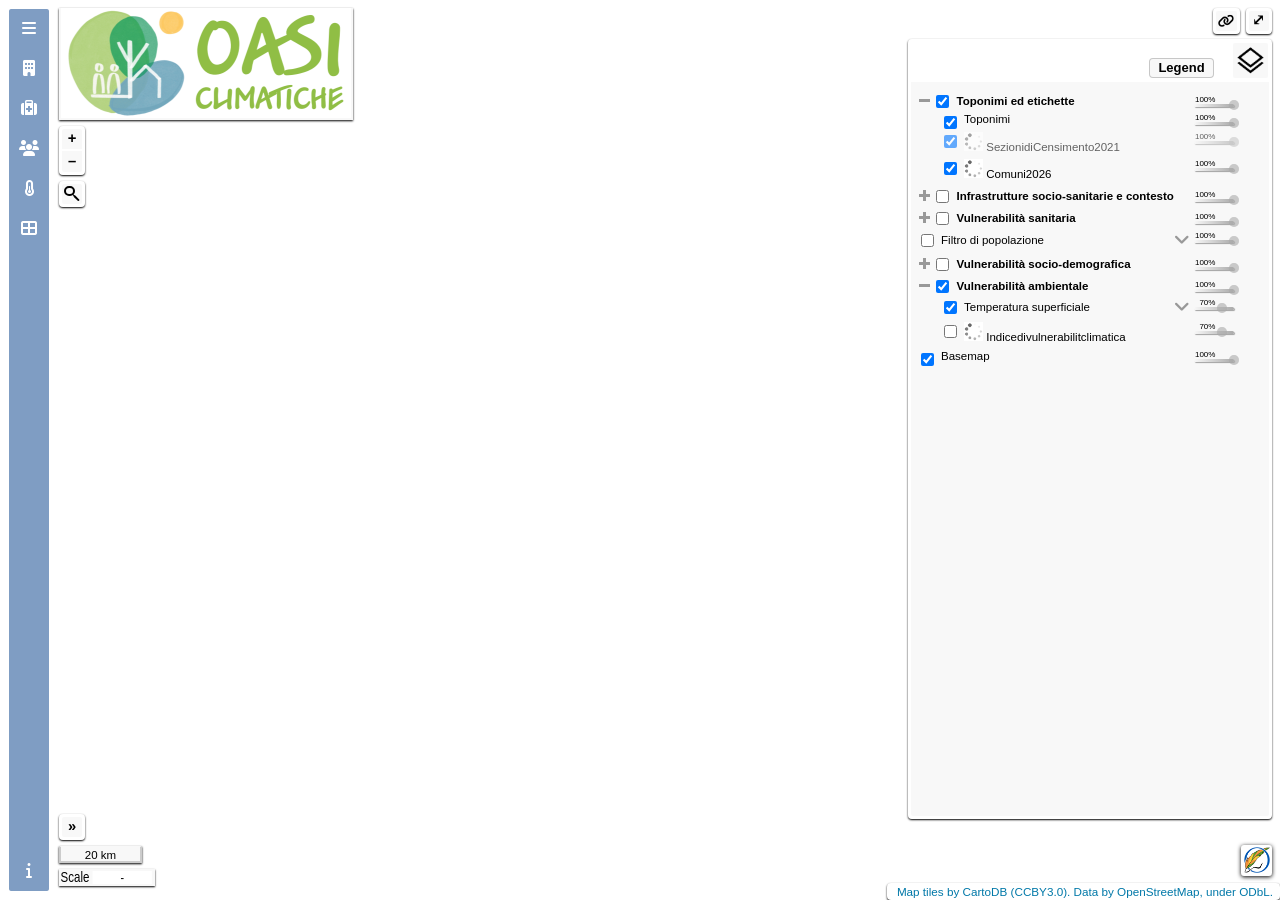
==== index.html @ 51e85d14 "Load Oasi Climatiche" ====
<!doctype html>
<html lang="en">
    <head>
	<script type="text/javascript" src="./resources/master/ol-ext-master/dist/jquery-2.0.0.min.js"></script>
        <meta charset="utf-8">
        <meta http-equiv="X-UA-Compatible" content="IE=edge">
        <meta name="viewport" content="initial-scale=1,user-scalable=no,maximum-scale=1,width=device-width">
        <meta name="mobile-web-app-capable" content="yes">
        <meta name="apple-mobile-web-app-capable" content="yes"> 

<!-- .css random versioning -->		
  <script>
    $(document).ready(function() {
      $('link[rel="stylesheet"]').each(function() {
        var cssFile = $(this).attr('href');
        var version = Math.random().toString(36).substring(7); // Genera una stringa casuale come versione
        var updatedCssFile = cssFile + '?v=' + version;

        // Sostituisce l'URL originale con l'URL contenente il parametro di versioning casuale
        $(this).attr('href', updatedCssFile);
      });
    });
  </script>	
		<script type="text/javascript" src="./resources/master/openlayers-master/ol.js"></script>	
		<link rel="stylesheet" href="./resources/master/openlayers-master/ol.css">

		<link rel="stylesheet" href="./resources/master/ol-ext-master/dist/ol-ext.css"/>
		<script type="text/javascript" src="./resources/master/ol-ext-master/dist/ol-ext.js"></script>	
		<script src="./resources/master/ol-ext-master/dist/FontAwesome5Def.js"></script>
		<link rel="stylesheet" type="text/css" href="./resources/master/font-awesome-master/js/fontawesome-all.css">
		<link rel="stylesheet" href="./resources/master/ol-sidebar-master/css/ol-sidebar.css">
		<script src="./resources/master/ol-sidebar-master/js/ol-sidebar.js"></script>

		<script src="./resources/master/ol-street-view-master/dist/interact.min.js" data-no-source-map></script>
		<script src="./resources/master/ol-street-view-master/dist/ol-street-view.js" data-no-source-map></script>	
		<link rel="stylesheet" href="./resources/master/ol-street-view-master/dist/css/ol-street-view.css" />
		<!--<link rel="stylesheet" href="./resources/fontawesome-all.min.css">-->
        <!--<link rel="stylesheet" href="./resources/ol-layerswitcher.css">-->
        <link rel="stylesheet" href="./resources/thanks_for_the_coffee.css">
		<script src="./resources/thanks_for_the_coffee_expressions.js"></script>
		<script src="./resources/master/proj4js-master/dist/proj4.js"></script>
        <script src="./resources/functions.js"></script>
        <!--<script src="./resources/ol-layerswitcher.js"></script>-->
		<link href="./resources/master/ol-geocoder-master/dist/ol-geocoder.css" rel="stylesheet">
        <script src="./resources/master/ol-geocoder-master/dist/ol-geocoder.js"></script>
		<script src="./resources/master/idb-master/dist/index-min.js"></script>			
		<script src="./resources/master/sldreader-master/dist/sldreader.js"></script>	
		<script src="./resources/master/html2canvas-master/html2canvas.min.js"></script>
		<script src="./resources/master/filesaver.js-master/dist/FileSaver.min.js"></script>		

		<link rel="stylesheet" href="./resources/o.gis/o.gis_style.css">
  <!-- layerswitcher and legend attribution -->
	<style>
		.ol-layerswitcher.ol-forceopen .panel-container {
			width: 350px;
		}				
		.ol-touch .panel-container {
			width: 240px!important;
		}
	</style>
		<!--
        <link rel="stylesheet" href="./resources/ol.css">
        <link rel="stylesheet" href="resources/fontawesome-all.min.css">
		-->
        <style>
        html, body, #map {
            width: 100%;
            height: 100%;
            padding: 0;
            margin: 0;
        }
        </style>
        <title></title>
    </head>
    <body>
<!-- map -->
		<div id="map" style="position: relative;">
			<div id="popup" class="ol-popup">
                <a href="#" id="popup-closer" class="ol-popup-closer"></a>
                <div id="popup-content"></div>
            </div>

<!--form logo -->
			<div id="form_logo">
			<label><a href="./index.html"><img src="./resources/stemma.png" align="left" height="110" title='Reset map'></img></a></label>
			<h1 align="center"></h1>
			</div>

<!-- print button  		
				<div id="print" class="print print-hover" style="position:absolute; z-index:1">
				<button onClick="window.print()" class="fa fa-print"></button>
				</div> -->
<!--form o.gis -->
			<div id="form_opengis" style="z-index:1">
			<a href="https://www.opengis.it/" target="_blank"><label><img src="./resources/o.gis.png" title="O.GIS"></img></label></a>
			</div>
<!-- ol-sidebar start --> 
	 <div id="sidebar" class="sidebar collapsed">
					<!-- Nav tabs -->
					<div class="sidebar-tabs">
						<ul role="tablist">
							<li><a href="#tab1" title="Progetto" role="tab"><i class="fa fa-bars"></i></a></li>
							<li><a href="#tab6" title="Infrastrutture Socio-Sanitarie e riferimenti di contesto" role="tab"><i class="fa fa-building" aria-hidden="true"></i></a></li>
							<li><a href="#tab5" title="Indicatori Sanitari" role="tab"><i class="fa fa-medkit" aria-hidden="true"></i></a></li>
							<li><a href="#tab4" title="Indicatori Socio-Demografici" role="tab"><i class="fa fa-users" aria-hidden="true"></i></a></li>
							<li><a href="#tab3" title="LST" role="tab"><i class="fa fa-thermometer-half" aria-hidden="true"></i></a></li>
						    <li><a href="#tab2" title="Indicatore Vulnerabilità Climatica" role="tab"><i class="fa fa-th-large" aria-hidden="true"></i></a></li>
							
						
						</ul>
						<ul role="tablist">
						<!--	<li class="disabled"><a href="#gear" role="tab"><i class="fa fa-gear"></i></a></li>
							<li class="disabled"><a href="#messages" role="tab"><i class="fa fa-envelope"></i></a></li>
							<li class="disabled"><a href="#profile" role="tab"><i class="fa fa-user"></i></a></li>
							<li class="disabled"><a href="#share" title="Share" role="tab"><i class="fa fa-share-alt"></i></a></li>
							<li><a href="#download" title="Download" role="tab"><i class="fa fa-download"></i></a></li>
							<li onClick="window.print()"><a title="Print" role="tab"><i class="fa fa-print"></i></a></li> -->
							<li><a href="#info" title="Info" role="tab"><i class="fa fa-info"></i></a></li>
						</ul>
					</div>

					<!-- Tab panes -->
					<div class="sidebar-content">
						<div class="sidebar-pane" id="tab1">
							<h1 class="sidebar-header">Oasi Climatiche in Emilia-Romagna
							<span class="sidebar-close"><i class="fa fa-caret-left"></i></span>
							</h1>
							
							<iframe frameborder="0" scrolling="auto" 
							style="height:90%; width:99%; position: absolute; top: 50px; left: 0; bottom: 0; right: 0; " 
							src="./resources/html_sidebar_content/01_SIT.htm"></iframe>
						</div>
						<div class="sidebar-pane" id="tab2">
							<h1 class="sidebar-header">
								Indicatore di Vulnerabilità Climatica
								<span class="sidebar-close"><i class="fa fa-caret-left"></i></span>
							</h1>
							<iframe frameborder="0" scrolling="auto" 
							style="height:90%; width:99%; position: absolute; top: 50px; left: 0; bottom: 0; right: 0; " 
							src="./resources/html_sidebar_content/02_INDEX.html"></iframe>
						</div>
						<div class="sidebar-pane" id="tab3">
							<h1 class="sidebar-header">
								Temperatura Superficiale
								<span class="sidebar-close"><i class="fa fa-caret-left"></i></span>
							</h1>
							<iframe frameborder="0" scrolling="auto" 
							style="height:90%; width:99%; position: absolute; top: 50px; left: 0; bottom: 0; right: 0; " 
							src="./resources/html_sidebar_content/03_LST.html"></iframe>
						</div>
						<div class="sidebar-pane" id="tab4">
							<h1 class="sidebar-header">
							Indicatori Socio-Demografici
							<span class="sidebar-close"><i class="fa fa-caret-left"></i></span></h1>
							<iframe frameborder="0" scrolling="auto" 
							style="height:90%; width:99%; position: absolute; top: 50px; left: 0; bottom: 0; right: 0; " 
							src="./resources/html_sidebar_content/04_SOCIO_DEMO.html"></iframe>

						</div>
						<div class="sidebar-pane" id="tab5">
							<h1 class="sidebar-header">
							Indicatori Sanitari
							<span class="sidebar-close"><i class="fa fa-caret-left"></i></span></h1>
							<iframe frameborder="0" scrolling="auto" 
							style="height:90%; width:99%; position: absolute; top: 50px; left: 0; bottom: 0; right: 0; " 
							src="./resources/html_sidebar_content/05_SANITA.htm"></iframe>
						</div>
						<div class="sidebar-pane" id="tab6">
							<h1 class="sidebar-header">
							Infrastrutture Socio-Sanitarie e riferimenti di contesto
							<span class="sidebar-close"><i class="fa fa-caret-left"></i></span></h1>
							<iframe frameborder="0" scrolling="auto" 
							style="height:90%; width:99%; position: absolute; top: 50px; left: 0; bottom: 0; right: 0; " 
							src="./resources/html_sidebar_content/06_EDIFICI.htm"></iframe>
						</div>
						<div class="sidebar-pane" id="info">
							<h1 class="sidebar-header">
							Info
							<span class="sidebar-close"><i class="fa fa-caret-left"></i></span></h1>
							<iframe frameborder="0" scrolling="auto" 
							style="height:90%; width:99%; position: absolute; top: 50px; left: 0; bottom: 0; right: 0; " 
							src="./resources/html_sidebar_content/07_INFO.htm"></iframe>

						</div>
						</div>
				</div> <!-- sidebar content end -->
			</div> <!-- sidebar collapsed end -->  <!-- sidebar-v2 end -->			
        </div> <!-- map end --> 
          <!--
        <script src="resources/thanks_for_the_coffee_expressions.js"></script>
<script src="resources/proj4.js"></script>
		-->
        <script>proj4.defs('EPSG:32632','+proj=utm +zone=32 +datum=WGS84 +units=m +no_defs');</script>
        <!--
		<script src="resources/polyfills.js"></script>
        <script src="./resources/functions.js"></script>
        <script src="./resources/ol.js"></script>
        <script src="./resources/ol-layerswitcher.js"></script>
		-->
        <script src="styles/Indicedivulnerabilitclimatica_style.js"></script><script src="styles/Personesole_style.js"></script><script src="styles/Personestraniere_style.js"></script><script src="styles/Personeanziane_style.js"></script><script src="styles/Bambini_style.js"></script><script src="styles/Indicedideprivazionematerialeesociale2021_style.js"></script><script src="styles/Baciniacquatici_style.js"></script><script src="styles/Infrastrutturebluantropiche_style.js"></script><script src="styles/Parchi_style.js"></script><script src="styles/Alberi_style.js"></script><script src="styles/EdificieStruttureOSM_style.js"></script><script src="styles/Presidisocioassistenzialianziani_style.js"></script><script src="styles/CasedellaComunitcensite_style.js"></script><script src="styles/OspedaliCensiti_style.js"></script><script src="styles/SistemaEmergenzaUrgenza_style.js"></script><script src="styles/Comuni2026_style.js"></script><script src="styles/SezionidiCensimento2021_style.js"></script>
		<!--
        <script src="./layers/layers.js" type="text/javascript"></script> -->
		<!--
		-->
<!-- layers definition -->
		<script src="./layers/layers.js" type="text/javascript"></script>

<!-- thanks_for_the_coffee.js and o.gis.js-->	  	
		<script src="./resources/Autolinker.min.js" data-no-source-map></script>
		<script src="./resources/thanks_for_the_coffee.js"></script>
		<script src="./resources/o.gis/o.gis.js"></script>	  
<!-- add control -->
		<script>
			//SIDEBAR
				map.addControl(sidebar);
                    sidebar.element.style.display = 'block';
                    var olOverlayContainerStopEvent = document.getElementsByClassName('ol-overlaycontainer-stopevent')[0];
                    olOverlayContainerStopEvent.insertBefore(sidebar.element, olOverlayContainerStopEvent.firstChild);

			//TOP LEFT
				//logo and title
				var logoForm = document.getElementById('form_logo');
                    logoForm.classList.add('visible');
                    topLeftContainerDiv.appendChild(logoForm);

				// geocoder
				// geoloc
				// zoom
				topLeftContainerDiv.appendChild(zoomControl);

				// query wms e wfs
				// bookmark
				// measure
				//popup all
				//editbar
				// search feature
				map.addControl(search);
                    topLeftContainerDiv.appendChild(search.element);

			//BOTTOM LEFT
				// minimap
				map.addControl(miniMap);
                    bottomLeftContainerDiv.appendChild(miniMap.element);
                    var miniMapButtonTitle = $('div.ol-overview button');
                    miniMapButtonTitle.attr('title', 'Minimap');
				// scale line
				map.addControl(scaleLine);
                    var scaleLineControl = document.getElementsByClassName('ol-scale-line')[0];
                    scaleLineControl.className += ' ol-control';
                    bottomLeftContainerDiv.appendChild(scaleLineControl);

				//scale control
				map.addControl(scaleCtrl);
                    bottomLeftContainerDiv.appendChild(scaleCtrl.element);
                    var scaleText = document.createElement('DIV');
                    scaleText.className = 'scale-text';
                    scaleText.innerHTML = "Scale";
                    scaleCtrl.element.appendChild(scaleText);
				// popup coordinates
				//mouse position
			//TOP RIGHT
				// print
				// permalink
				map.addControl(permalink);
                    topRightContainerDiv.appendChild(permalink.element);

				// rotate
				// full screen
				map.addControl(fullScreenControl);
                    topRightContainerDiv.appendChild(fullScreenControl.element);

				// layerswitcher and legend attribution
				map.addControl(layerSwitcher);
                    map.addControl(legendAttribution);
                    layerSwitcher.element.appendChild(legendAttribution.element);

			//BOTTOM RIGHT
				// street view
		</script>
 <!-- Geocoder search language -->
		<script>
			geocoder.options.lang = 'en-US';   // it-IT, pt-BR, fr-FR
		</script> 

<!-- bookmark 	
		<script> 
			bm.setBookmarks({
				Quartiere_1: {pos:ol.proj.transform([2351142,4842857], 'EPSG:3004', 'EPSG:25832'), zoom:15},
				Quartiere_2: {pos:ol.proj.transform([2352404,4841605], 'EPSG:3004', 'EPSG:25832'), zoom:15},
				Quartiere_3: {pos:ol.proj.transform([2355410,4838774], 'EPSG:3004', 'EPSG:25832'), zoom:15},
				Quartiere_4: {pos:ol.proj.transform([2357220,4839534], 'EPSG:3004', 'EPSG:25832'), zoom:15},
				});
			map.addControl(bm);	  			  
		</script> -->

<!-- search feature -->
      <script>
        function searchFeatures() {          
            // Insert combo box for source choice
            var selectElt = document.createElement('select');
            var buttonElt = search.element.querySelector('button');
            search.element.insertBefore(selectElt, buttonElt);
            /*
            //// Example: Collection to merge multiple sources
            //class sourceCollection extends ol.source.Vector {
            //	constructor(opt) {
            //		opt = opt || {};
            //		super(opt);
            //		this._sources = opt.sources;
            //	}
            //	getFeatures() {
            //		var a = [];
            //		this._sources.forEach(s => a = a.concat(s.getFeatures()));
            //		return a;
            //	}
            //}
            //// Define all source layers
            //const combinedSource = new sourceCollection({
            //	sources: [lyr_Option1.getSource(), lyr_Option2.getSource(), lyr_Option3.getSource()]
            //});
            */
            // Set options to search in different source, one at a time
            ['Comune','Case della Comunità', 'Edifici', 'Ospedali', 'Presidi per anziani', 'Sistema emergenza-urgenza'].forEach(function (l) {
              ol.ext.element.create('OPTION', {
                text: l,
                parent: selectElt
              });
            });
            // For each option set data to perform the search
            function handleComboBoxChange() {
              search.clearHistory();
              search.setInput('');
              isManualSearch = true;

                            if (selectElt.selectedIndex === 1) {
                var source = lyr_CasedellaComunitcensite.getSource();
                        var realSource = source instanceof ol.source.Cluster ? source.getSource() : source;
                        search.setSource(realSource);
                search.set('property', 'Nome');
                search.set('placeholder', 'Cerca Casa di Comunità ...');
                if (isManualSearch) {
                  search.on('select', function(e) { 
                    if (selectElt.selectedIndex === 1) { lyr_CasedellaComunitcensite.setVisible(true); }
                  });	
                }
              } 
              if (selectElt.selectedIndex === 0) {
                var source = lyr_Comuni2026.getSource();
                        var realSource = source instanceof ol.source.Cluster ? source.getSource() : source;
                        search.setSource(realSource);
                search.set('property', 'COMUNE');
                search.set('placeholder', 'Cerca Comune ...');
                if (isManualSearch) {
                  search.on('select', function(e) { 
                    if (selectElt.selectedIndex === 0) { lyr_Comuni2026.setVisible(true); }
                  });	
                }
              } 
              if (selectElt.selectedIndex === 2) {
                var source = lyr_EdificieStruttureOSM.getSource();
                        var realSource = source instanceof ol.source.Cluster ? source.getSource() : source;
                        search.setSource(realSource);
                search.set('property', 'name');
                search.set('placeholder', 'Cerca Edificio ...');
                if (isManualSearch) {
                  search.on('select', function(e) { 
                    if (selectElt.selectedIndex === 2) { lyr_EdificieStruttureOSM.setVisible(true); }
                  });	
                }
              } 
              if (selectElt.selectedIndex === 3) {
                var source = lyr_OspedaliCensiti.getSource();
                        var realSource = source instanceof ol.source.Cluster ? source.getSource() : source;
                        search.setSource(realSource);
                search.set('property', 'Denominazione_1');
                search.set('placeholder', 'Cerca ospedale ...');
                if (isManualSearch) {
                  search.on('select', function(e) { 
                    if (selectElt.selectedIndex === 3) { lyr_OspedaliCensiti.setVisible(true); }
                  });	
                }
              } 
              if (selectElt.selectedIndex === 4) {
                var source = lyr_Presidisocioassistenzialianziani.getSource();
                        var realSource = source instanceof ol.source.Cluster ? source.getSource() : source;
                        search.setSource(realSource);
                search.set('property', 'denominazione');
                search.set('placeholder', 'Cerca presidio per anziani ...');
                if (isManualSearch) {
                  search.on('select', function(e) { 
                    if (selectElt.selectedIndex === 4) { lyr_Presidisocioassistenzialianziani.setVisible(true); }
                  });	
                }
              } 
              if (selectElt.selectedIndex === 5) {
                var source = lyr_SistemaEmergenzaUrgenza.getSource();
                        var realSource = source instanceof ol.source.Cluster ? source.getSource() : source;
                        search.setSource(realSource);
                search.set('property', 'Denominazione_1');
                search.set('placeholder', 'Cerca pronto soccorso ...');
                if (isManualSearch) {
                  search.on('select', function(e) { 
                    if (selectElt.selectedIndex === 5) { lyr_SistemaEmergenzaUrgenza.setVisible(true); }
                  });	
                }
              }
              // Reset del placeholder nella barra di ricerca
              var inputField = search.element.querySelector('.ol-search input');
              inputField.placeholder = search.get('placeholder');
              // Reset lista risultati dopo cambio combo
              search.drawList_();
            }
            handleComboBoxChange();
            // Lista i risultati all'avvio
            search.drawList_ = function(auto) {
                if (!auto) {
                    source = search.getSource()
                    // Get all features
                    auto = source instanceof ol.source.Cluster ? source.getSource().getFeatures() : source.getFeatures();
                }			
                // Sort result 
                auto = auto.slice().sort(function(f1, f2) {
                    if (search.getSearchString(f1) < search.getSearchString(f2)) return -1;
                    if (search.getSearchString(f1) > search.getSearchString(f2)) return 1;
                    return 0;
                  });
                // Call the default behavior
                ol.control.SearchFeature.prototype.drawList_.call(search, auto)
                // Clear list from 'undefined' values and empty elements from Source
                $('.ol-search > ul > li[data-search]').filter(function() {
                    const text = $(this).text().trim();
                    return text === 'undefined' || text === '';
                }).remove();
            }

            // Change event
            selectElt.addEventListener('change', function() {
              handleComboBoxChange(); 
            });	
        }
        if (window.layersLoadedFlag) {
            searchFeatures();
        } else {
            document.addEventListener('layersLoaded', searchFeatures);
        }
</script>

<!-- overview map 	
		<script>
			// rimuovo il controllo già configurato
			map.removeControl(miniMap);
			// definisco nuovo controllo
			miniMap = new ol.control.Overview({
				layers: [ 
					new ol.layer.Tile({
						source: new ol.source.XYZ({
							url: 'https://tile.opentopomap.org/{z}/{x}/{y}.png'
						})
					}),
				],

				/*
				// google satellite example
				layers: [ 
					new ol.layer.Tile({
					source: new ol.source.XYZ({
						url: 'https://mt1.google.com/vt/lyrs=s&x={x}&y={y}&z={z}'
					})
					}),
				], 
				*/
				/*
				//static image example, set also minZoom and maxZoom	
				layers: [ 
					new ol.layer.Image({
						source: new ol.source.ImageStatic({
							url: './resources/minimap.png',
							imageExtent: MaxMapExtent,
						})
					})
				],
				*/

				projection: currentProjection,
				rotation: true,
				//minZoom: 10.5,
				//maxZoom: 12,
				//panAnimation: 'elastic',
			});
			map.addControl(miniMap);
			bottomLeftContainerDiv.insertBefore(miniMap.element, bottomLeftContainerDiv.firstChild);
		</script>
				// google satellite example
			/* 	layers: [ 
					new ol.layer.Tile({
					source: new ol.source.XYZ({
						url: 'https://mt1.google.com/vt/lyrs=s&x={x}&y={y}&z={z}'
					})
					}),
				], */

				// opentopo example
			/* 	layers: [ 
					new ol.layer.Tile({
					source: new ol.source.XYZ({
						url: 'https://tile.opentopomap.org/{z}/{x}/{y}.png'
					})
					}),
				], */
				//static image example, set also minZoom and maxZoom
			/* 	layers: [ 
					new ol.layer.Image({
						source: new ol.source.ImageStatic({
							url: './resources/minimap.png',
							imageExtent: MaxMapExtent,
						})
					})
				], */

			  projection: currentProjection,
			  //minZoom: '10.5',
			  //maxZoom: '12',
			  rotation: true,
			  align: 'bottom-left',
			  //panAnimation: "elastic" 
			});
			map.addControl(ov);	
			// Select button
			var overviewbuttontitle = $('div.ol-overview button');
			// Set button title
			overviewbuttontitle.attr('title', 'Minimap');			
		</script>-->
<!-- scale line
		<script>
			scaleLine.setUnits('imperial')
		</script> -->
<!-- mouse position coordinates 
			<script>
				currentProjection = 'EPSG:3857'
				mousePositionDefault.setProjection(ol.proj.get(currentProjection));
			</script> -->
<!-- attribution 
		<script>	
			// Define your own static attribution
			attributionList.innerHTML = `
				<a>Your Text Here</a>&nbsp;
				<a href="https://www.yoursitehere.it/" target="_blank">Your Site Here</a>&nbsp;
			`;
		</script> -->
    </body>
</html>
---- resources/master/openlayers-master/ol.css ----
.ol-box{box-sizing:border-box;border-radius:2px;border:2px solid #00f}.ol-mouse-position{top:8px;right:8px;position:absolute}.ol-scale-line{background:rgba(0,60,136,.3);border-radius:4px;bottom:8px;left:8px;padding:2px;position:absolute}.ol-scale-line-inner{border:1px solid #eee;border-top:none;color:#eee;font-size:10px;text-align:center;margin:1px;will-change:contents,width;transition:all .25s}.ol-scale-bar{position:absolute;bottom:8px;left:8px}.ol-scale-step-marker{width:1px;height:15px;background-color:#000;float:right;z-Index:10}.ol-scale-step-text{position:absolute;bottom:-5px;font-size:12px;z-Index:11;color:#000;text-shadow:-2px 0 #fff,0 2px #fff,2px 0 #fff,0 -2px #fff}.ol-scale-text{position:absolute;font-size:14px;text-align:center;bottom:25px;color:#000;text-shadow:-2px 0 #fff,0 2px #fff,2px 0 #fff,0 -2px #fff}.ol-scale-singlebar{position:relative;height:10px;z-Index:9;border:1px solid #000}.ol-unsupported{display:none}.ol-unselectable,.ol-viewport{-webkit-touch-callout:none;-webkit-user-select:none;-moz-user-select:none;-ms-user-select:none;user-select:none;-webkit-tap-highlight-color:transparent}.ol-overlaycontainer,.ol-overlaycontainer-stopevent{pointer-events:none}.ol-overlaycontainer-stopevent>*,.ol-overlaycontainer>*{pointer-events:auto}.ol-selectable{-webkit-touch-callout:default;-webkit-user-select:text;-moz-user-select:text;-ms-user-select:text;user-select:text}.ol-grabbing{cursor:-webkit-grabbing;cursor:-moz-grabbing;cursor:grabbing}.ol-grab{cursor:move;cursor:-webkit-grab;cursor:-moz-grab;cursor:grab}.ol-control{position:absolute;background-color:rgba(255,255,255,.4);border-radius:4px;padding:2px}.ol-control:hover{background-color:rgba(255,255,255,.6)}.ol-zoom{top:.5em;left:.5em}.ol-rotate{top:.5em;right:.5em;transition:opacity .25s linear,visibility 0s linear}.ol-rotate.ol-hidden{opacity:0;visibility:hidden;transition:opacity .25s linear,visibility 0s linear .25s}.ol-zoom-extent{top:4.643em;left:.5em}.ol-full-screen{right:.5em;top:.5em}.ol-control button{display:block;margin:1px;padding:0;color:#fff;font-size:1.14em;font-weight:700;text-decoration:none;text-align:center;height:1.375em;width:1.375em;line-height:.4em;background-color:rgba(0,60,136,.5);border:none;border-radius:2px}.ol-control button::-moz-focus-inner{border:none;padding:0}.ol-control button span{pointer-events:none}.ol-zoom-extent button{line-height:1.4em}.ol-compass{display:block;font-weight:400;font-size:1.2em;will-change:transform}.ol-touch .ol-control button{font-size:1.5em}.ol-touch .ol-zoom-extent{top:5.5em}.ol-control button:focus,.ol-control button:hover{text-decoration:none;background-color:rgba(0,60,136,.7)}.ol-zoom .ol-zoom-in{border-radius:2px 2px 0 0}.ol-zoom .ol-zoom-out{border-radius:0 0 2px 2px}.ol-attribution{text-align:right;bottom:.5em;right:.5em;max-width:calc(100% - 1.3em)}.ol-attribution ul{margin:0;padding:0 .5em;color:#000;text-shadow:0 0 2px #fff}.ol-attribution li{display:inline;list-style:none}.ol-attribution li:not(:last-child):after{content:" "}.ol-attribution img{max-height:2em;max-width:inherit;vertical-align:middle}.ol-attribution button,.ol-attribution ul{display:inline-block}.ol-attribution.ol-collapsed ul{display:none}.ol-attribution:not(.ol-collapsed){background:rgba(255,255,255,.8)}.ol-attribution.ol-uncollapsible{bottom:0;right:0;border-radius:4px 0 0}.ol-attribution.ol-uncollapsible img{margin-top:-.2em;max-height:1.6em}.ol-attribution.ol-uncollapsible button{display:none}.ol-zoomslider{top:4.5em;left:.5em;height:200px}.ol-zoomslider button{position:relative;height:10px}.ol-touch .ol-zoomslider{top:5.5em}.ol-overviewmap{left:.5em;bottom:.5em}.ol-overviewmap.ol-uncollapsible{bottom:0;left:0;border-radius:0 4px 0 0}.ol-overviewmap .ol-overviewmap-map,.ol-overviewmap button{display:inline-block}.ol-overviewmap .ol-overviewmap-map{border:1px solid #7b98bc;height:150px;margin:2px;width:150px}.ol-overviewmap:not(.ol-collapsed) button{bottom:1px;left:2px;position:absolute}.ol-overviewmap.ol-collapsed .ol-overviewmap-map,.ol-overviewmap.ol-uncollapsible button{display:none}.ol-overviewmap:not(.ol-collapsed){background:rgba(255,255,255,.8)}.ol-overviewmap-box{border:2px dotted rgba(0,60,136,.7)}.ol-overviewmap .ol-overviewmap-box:hover{cursor:move}
/*# sourceMappingURL=ol.css.map */
---- resources/master/ol-ext-master/dist/ol-ext.css ----
.ol-control i {
  cursor: default;
}

/* Bar style */
.ol-control.ol-bar {
  left: 50%;
  min-height: 1em;
  min-width: 1em;
  position: absolute;
  top: 0.5em;
  transform: translate(-50%,0);
  -webkit-transform: translate(-50%,0);
  white-space: nowrap;
}

/* Hide subbar when not inserted in a parent bar */
.ol-control.ol-toggle .ol-option-bar {
  display: none;
}

/* Default position for controls */
.ol-control.ol-bar .ol-bar {
  position: static;
}
.ol-control.ol-bar .ol-control {
  position: relative;
  top: auto;
  left:auto;
  right:auto;
  bottom: auto;
  display: inline-block;
  vertical-align: middle;
  background-color: transparent;
  padding: 0;
  margin: 0;
  transform: none;
  -webkit-transform: none;
}
.ol-control.ol-bar .ol-bar {
  position: static;
}
.ol-control.ol-bar .ol-control button {
  margin:2px 1px;
  outline: none;
}

/* Positionning */
.ol-control.ol-bar.ol-left {
  left: 0.5em;
  top: 50%;
  -webkit-transform: translate(0px, -50%);
          transform: translate(0px, -50%);
}
.ol-control.ol-bar.ol-left .ol-control {
  display: block;
}

.ol-control.ol-bar.ol-right {
  left: auto;
  right: 0.5em;
  top: 50%;
  -webkit-transform: translate(0px, -50%);
          transform: translate(0px, -50%);
}
.ol-control.ol-bar.ol-right .ol-control {
  display: block;
}

.ol-control.ol-bar.ol-bottom {
  top: auto;
  bottom: 0.5em;
}

.ol-control.ol-bar.ol-top.ol-left,
.ol-control.ol-bar.ol-top.ol-right {
  top: 4.5em;
  -webkit-transform:none;
          transform:none;
}
.ol-touch .ol-control.ol-bar.ol-top.ol-left,
.ol-touch .ol-control.ol-bar.ol-top.ol-right {
  top: 5.5em;
}
.ol-control.ol-bar.ol-bottom.ol-left,
.ol-control.ol-bar.ol-bottom.ol-right {
  top: auto;
  bottom: 0.5em;
  -webkit-transform:none;
          transform:none;
}

/* Group buttons */
.ol-control.ol-bar.ol-group {
  margin: 1px 1px 1px 0;
}
.ol-control.ol-bar.ol-right .ol-group,
.ol-control.ol-bar.ol-left .ol-group {
  margin: 1px 1px 0 1px;
}

.ol-control.ol-bar.ol-group button {
  border-radius:0;
  margin: 0 0 0 1px;
}
.ol-control.ol-bar.ol-right.ol-group button,
.ol-control.ol-bar.ol-left.ol-group button,
.ol-control.ol-bar.ol-right .ol-group button,
.ol-control.ol-bar.ol-left .ol-group button {
  margin: 0 0 1px 0;
}
.ol-control.ol-bar.ol-group .ol-control:first-child > button {
  border-radius: 5px 0 0 5px;
}
.ol-control.ol-bar.ol-group .ol-control:last-child > button {
  border-radius: 0 5px 5px 0;
}
.ol-control.ol-bar.ol-left.ol-group .ol-control:first-child > button,
.ol-control.ol-bar.ol-right.ol-group .ol-control:first-child > button,
.ol-control.ol-bar.ol-left .ol-group .ol-control:first-child > button,
.ol-control.ol-bar.ol-right .ol-group .ol-control:first-child > button {
  border-radius: 5px 5px 0 0;
}
.ol-control.ol-bar.ol-left.ol-group .ol-control:last-child > button,
.ol-control.ol-bar.ol-right.ol-group .ol-control:last-child > button,
.ol-control.ol-bar.ol-left .ol-group .ol-control:last-child > button,
.ol-control.ol-bar.ol-right .ol-group .ol-control:last-child > button {
  border-radius: 0 0 5px 5px;
}

/* */
.ol-control.ol-bar .ol-rotate {
  opacity:1;
  visibility: visible;
}
.ol-control.ol-bar .ol-rotate button {
  display: block
}

/* Active buttons */
.ol-control.ol-bar .ol-toggle.ol-active > button,
.ol-control.ol-bar .ol-toggle.ol-active button:hover {
  background-color: #00AAFF;
  color: #fff;
}
.ol-control.ol-toggle button:disabled {
  background-color: #ccc;
}

/* Subbar toolbar */
.ol-control.ol-bar .ol-control.ol-option-bar {
  display: none;
  position:absolute;
  top:100%;
  left:0;
  margin: 5px 0;
  border-radius: 0;
  background-color: rgba(255,255,255, 0.8);
  /* border: 1px solid rgba(0, 60, 136, 0.5); */
  -webkit-box-shadow: 0 0 0 1px rgba(0, 60, 136, 0.5), 1px 1px 2px rgba(0, 0, 0, 0.5);
          box-shadow: 0 0 0 1px rgba(0, 60, 136, 0.5), 1px 1px 2px rgba(0, 0, 0, 0.5);
}

.ol-control.ol-bar .ol-option-bar:before {
  content: "";
  border: 0.5em solid transparent;
  border-color: transparent transparent rgba(0, 60, 136, 0.5);
  position: absolute;
  bottom: 100%;
  left: 0.3em;
  pointer-events: none;
}

.ol-control.ol-bar .ol-option-bar .ol-control {
  display: table-cell;
}
.ol-control.ol-bar .ol-control .ol-bar
{	display: none;
}
.ol-control.ol-bar .ol-control.ol-active > .ol-option-bar {
  display: block;
}

.ol-control.ol-bar .ol-control.ol-collapsed ul {
  display: none;
}

.ol-control.ol-bar .ol-control.ol-text-button > div:hover,
.ol-control.ol-bar .ol-control.ol-text-button > div {
  background-color: transparent;
  color: rgba(0, 60, 136, 0.5);
  width: auto;
  min-width: 1.375em;
  margin: 0;
}

.ol-control.ol-bar .ol-control.ol-text-button {
  font-size:0.9em;
  border-left: 1px solid rgba(0, 60, 136, 0.8);
  border-radius: 0;
}
.ol-control.ol-bar .ol-control.ol-text-button:first-child {
  border-left:0;
}
.ol-control.ol-bar .ol-control.ol-text-button > div {
  padding: .11em 0.3em;
  font-weight: normal;
  font-size: 1.14em;
  font-family: Arial,Helvetica,sans-serif;
}
.ol-control.ol-bar .ol-control.ol-text-button div:hover {
  color: rgba(0, 60, 136, 1);
}

.ol-control.ol-bar.ol-bottom .ol-option-bar {
  top: auto;
  bottom: 100%;
}
.ol-control.ol-bar.ol-bottom .ol-option-bar:before {
  border-color: rgba(0, 60, 136, 0.5) transparent transparent ;
  bottom: auto;
  top: 100%;
}

.ol-control.ol-bar.ol-left .ol-option-bar {
  left:100%;
  top: 0;
  bottom: auto;
  margin: 0 5px;
}
.ol-control.ol-bar.ol-left .ol-option-bar:before {
  border-color: transparent rgba(0, 60, 136, 0.5) transparent transparent;
  bottom: auto;
  right: 100%;
  left: auto;
  top: 0.3em;
}
.ol-control.ol-bar.ol-right .ol-option-bar {
  right:100%;
  left:auto;
  top: 0;
  bottom: auto;
  margin: 0 5px;
}
.ol-control.ol-bar.ol-right .ol-option-bar:before {
  border-color: transparent transparent transparent rgba(0, 60, 136, 0.5);
  bottom: auto;
  left: 100%;
  top: 0.3em;
}

.ol-control.ol-bar.ol-left .ol-option-bar .ol-option-bar,
.ol-control.ol-bar.ol-right .ol-option-bar .ol-option-bar {
  top: 100%;
  bottom: auto;
  left: 0.3em;
  right: auto;
  margin: 5px 0;
}
.ol-control.ol-bar.ol-right .ol-option-bar .ol-option-bar {
  right: 0.3em;
  left: auto;
}
.ol-control.ol-bar.ol-left .ol-option-bar .ol-option-bar:before,
.ol-control.ol-bar.ol-right .ol-option-bar .ol-option-bar:before {
  border-color: transparent transparent rgba(0, 60, 136, 0.5);
  bottom: 100%;
  top: auto;
  left: 0.3em;
  right: auto;
}
.ol-control.ol-bar.ol-right .ol-option-bar .ol-option-bar:before {
  right: 0.3em;
  left: auto;
}

.ol-control-title {
  position: absolute;
  top: 0;
  left: 0;
  right: 0;
}

.ol-center-position {
  position: absolute;
  bottom: 0;
  left: 50%;
  -webkit-transform: translateX(-50%);
          transform: translateX(-50%);
  background-color: rgba(255,255,255,.8);
  padding: .1em 1em;
}

.ol-compassctrl {
  display: none;
  top: 1em;
  left: auto;
  right: 1em;
}
.ol-compassctrl.ol-visible {
  display: block!important;
}
.ol-ext-dialog {
  position: fixed;
  top: -100%;
  left: 0;
  width: 150%;
  height: 100%;
  opacity: 0;
  background-color: rgba(0,0,0,.5);
  z-index: 1000;
  pointer-events: none!important;
  -webkit-transition: opacity .2s, top 0s .2s;
  transition: opacity .2s, top 0s .2s;
}
.ol-ext-dialog.ol-visible {
  opacity: 1;
  top: 0;
  pointer-events: all!important;
  -webkit-transition: opacity .2s, top 0s;
  transition: opacity .2s, top 0s;
}

.ol-viewport .ol-ext-dialog {
  position: absolute;
}
.ol-ext-dialog > form > h2 {
  margin: 0 .5em .5em 0;
  display: none;
  overflow: hidden;
  text-overflow: ellipsis;
  white-space: nowrap;
}
.ol-ext-dialog > form.ol-title > h2 {
  display: block;
}
.ol-ext-dialog > form {
  position: absolute;
  top: 0;
  left: 33.33%;
  min-width: 5em;
  max-width: 60%;
  min-height: 3em;
  max-height: 100%;
  background-color: #fff;
  border: 1px solid #333;
  -webkit-box-shadow: 3px 3px 4px rgba(0,0,0, 0.5);
          box-shadow: 3px 3px 4px rgba(0,0,0, 0.5);
  -webkit-transform: translate(-50%, -30%);
          transform: translate(-50%, -30%);
  -webkit-transition: top .2s, -webkit-transform .2s;
  transition: top .2s, -webkit-transform .2s;
  transition: top .2s, transform .2s;
  transition: top .2s, transform .2s, -webkit-transform .2s;
  padding: 1em;
  -webkit-box-sizing: border-box;
          box-sizing: border-box;
  overflow-x: hidden;
  overflow-y: auto;
}
dialog.ol-ext-dialog > form {
  left: 50%;
  width: -webkit-max-content;
  width: -moz-max-content;
  width: max-content;
  max-width: 90%;
}

.ol-ext-dialog > form.ol-closebox {
  padding-top: 1.5em;
}
.ol-ext-dialog > form.ol-title {
  padding-top: 1em;
}
.ol-ext-dialog > form.ol-button {
  padding-bottom: .5em;
}

.ol-ext-dialog.ol-zoom > form {
  top: 30%;
  -webkit-transform: translate(-50%, -30%) scale(0);
          transform: translate(-50%, -30%) scale(0);
}
.ol-ext-dialog.ol-visible > form {
  top: 30%;
}
.ol-ext-dialog.ol-zoom.ol-visible > form {
  -webkit-transform: translate(-50%, -30%) scale(1);
          transform: translate(-50%, -30%) scale(1);
}

.ol-ext-dialog > form .ol-content {
  overflow-x: hidden;
  overflow-y: auto;
}

.ol-ext-dialog > form .ol-closebox {
  position: absolute;
  top: .5em;
  right: .5em;
  width: 1em;
  height: 1em;
  cursor: pointer;
  display: none;
}
.ol-ext-dialog > form.ol-closebox .ol-closebox {
  display: block;
}
.ol-ext-dialog > form .ol-closebox:before,
.ol-ext-dialog > form .ol-closebox:after {
  content: "";
  position: absolute;
  background-color: currentColor;
  top: 50%;
  left: 50%;
  width: 1em;
  height: .1em;
  border-radius: .1em;
  -webkit-transform: translate(-50%, -50%) rotate(45deg);
          transform: translate(-50%, -50%) rotate(45deg);
}
.ol-ext-dialog > form .ol-closebox:before {
  -webkit-transform: translate(-50%, -50%) rotate(-45deg);
          transform: translate(-50%, -50%) rotate(-45deg);
}

.ol-ext-dialog > form .ol-buttons {
  text-align: right;
  overflow-x: hidden;
}
.ol-ext-dialog > form .ol-buttons input {
  margin-top: .5em;
  padding: .5em;
  background: none;
  border: 0;
  font-size: 1em;
  color: rgba(0,60,136,1);
  cursor: pointer;
  border-radius: .25em;
} 
.ol-ext-dialog > form .ol-buttons input:hover {
  background-color:  rgba(0,60,136,.1);
}
.ol-ext-dialog > form .ol-buttons input[type=submit] {
  font-weight: bold;
}

.ol-ext-dialog .ol-progress-message {
  font-size: .9em;
  text-align: center;
  padding-bottom: .5em;
}
.ol-ext-dialog .ol-progress-bar {
  border: 1px solid #369;
  width: 20em;
  height: 1em;
  max-width: 100%;
  padding: 2px;
  margin: .5em auto 0;
  overflow: hidden;
}
.ol-ext-dialog .ol-progress-bar > div {
  background: #369;
  height: 100%;
  width: 50%;
  -webkit-transition: width .3s;
  transition: width .3s;
}
.ol-ext-dialog .ol-progress-bar > div.notransition {
  -webkit-transition: unset;
  transition: unset;
}

/* full screen */
.ol-ext-dialog.ol-fullscreen-dialog form {
  top: 1em;
  -webkit-transform: none;
          transform: none;
  left: 1em;
  bottom: 1em;
  right: 1em;
  max-width: calc(66.6% - 2em);
  text-align: center;
  background: transparent;
  -webkit-box-shadow: none;
          box-shadow: none;
  border: none;
  color: #fff;
}
.ol-ext-dialog.ol-fullscreen-dialog form .ol-closebox {
  top: 0;
  right: 0;
  font-size: 2em;
}
.ol-ext-dialog.ol-fullscreen-dialog .ol-closebox:before,
.ol-ext-dialog.ol-fullscreen-dialog .ol-closebox:after {
  border: .1em solid currentColor;
}
.ol-ext-dialog.ol-fullscreen-dialog img,
.ol-ext-dialog.ol-fullscreen-dialog video {
  max-width: 100%;
}

/* Fullscreen dialog */
body > .ol-ext-dialog .ol-content {
  max-height: calc(100vh - 10em);
}

body > .ol-ext-dialog > form {
  overflow: visible;
}
.ol-editbar .ol-button button {
  position: relative;
  display: inline-block;
  font-style: normal;
  -webkit-box-sizing: border-box;
          box-sizing: border-box;
  vertical-align: middle;
}
.ol-editbar .ol-button button:before, 
.ol-editbar .ol-button button:after {
  content: "";
  border-width: 0;
  position: absolute;
  -webkit-box-sizing: border-box;
          box-sizing: border-box;
  background-color: currentColor;
}
.ol-editbar .ol-button button:focus {
  outline: none;
}

.ol-editbar .ol-selection > button:before {
  width: .6em;
  height: 1em;
  background-color: transparent;
  border: .5em solid currentColor;
  border-width: 0 .25em .65em;
  border-color: currentColor transparent;
  -webkit-box-shadow:0 0.6em 0 -0.23em;
          box-shadow:0 0.6em 0 -0.23em;
  top: .35em;
  left: .5em;
  -webkit-transform: translate(-50%, -50%) rotate(-30deg);
          transform: translate(-50%, -50%) rotate(-30deg);
}
.ol-editbar .ol-selection0 > button:after {
  width: .28em;
  height: .6em;
  background-color: transparent;
  border: .5em solid currentColor;
  border-width: 0 .05em .7em;
  border-color: currentColor transparent;
  top: .5em;
  left: .7em;
  -webkit-transform: rotate(-45deg);
          transform: rotate(-45deg);
}

.ol-editbar .ol-delete button:after,
.ol-editbar .ol-delete button:before {
  width: 1em;
  height: .2em;
  top: 50%;
  left: 50%;
  -webkit-transform: translate(-50%, -50%) rotate(45deg);
          transform: translate(-50%, -50%) rotate(45deg);
}
.ol-editbar .ol-delete button:after {
  -webkit-transform: translate(-50%, -50%) rotate(-45deg);
          transform: translate(-50%, -50%) rotate(-45deg);
}

.ol-editbar .ol-info button:before {
  width: .25em;
  height: .6em;
  border-radius: .03em;
  top: .47em;
  left: 50%;
  -webkit-transform: translateX(-50%);
          transform: translateX(-50%);
}
.ol-editbar .ol-info button:after {
  width: .25em;
  height: .2em;
  border-radius: .03em;
  -webkit-box-shadow: -0.1em 0.35em, -0.1em 0.82em, 0.1em 0.82em;
          box-shadow: -0.1em 0.35em, -0.1em 0.82em, 0.1em 0.82em;
  top: .12em;
  left: 50%;
  -webkit-transform: translateX(-50%);
          transform: translateX(-50%);
}

.ol-editbar .ol-drawpoint button:before {
  width: .7em;
  height: .7em;
  border-radius: 50%;
  border: .15em solid currentColor;
  background-color: transparent;
  top: .2em;
  left: 50%;
  -webkit-transform: translateX(-50%);
          transform: translateX(-50%);
}
.ol-editbar .ol-drawpoint button:after {
  width: .4em;
  height: .4em;
  border: .15em solid currentColor;
  border-color: currentColor transparent;
  border-width: .4em .2em 0;
  background-color: transparent;
  top: .8em;
  left: 50%;
  -webkit-transform: translateX(-50%);
          transform: translateX(-50%);
}

.ol-editbar .ol-drawline > button:before,
.ol-editbar .ol-drawpolygon > button:before,
.ol-editbar .ol-drawhole > button:before {
  width: .8em;
  height: .8em;
  border: .13em solid currentColor;
  background-color: transparent;
  border-width: .2em .13em .09em;
  top: .2em;
  left: .25em;
  -webkit-transform: rotate(10deg) perspective(1em) rotateX(40deg);
          transform: rotate(10deg) perspective(1em) rotateX(40deg);
}
.ol-editbar .ol-drawline > button:before {
  border-bottom: 0;
}
.ol-editbar .ol-drawline > button:after,
.ol-editbar .ol-drawhole > button:after,
.ol-editbar .ol-drawpolygon > button:after {
  width: .3em;
  height: .3em;
  top: 0.2em;
  left: .25em;
  -webkit-box-shadow: -0.2em 0.55em, 0.6em 0.1em, 0.65em 0.7em;
          box-shadow: -0.2em 0.55em, 0.6em 0.1em, 0.65em 0.7em;
}
.ol-editbar .ol-drawhole > button:after {
  -webkit-box-shadow: -0.2em 0.55em, 0.6em 0.1em, 0.65em 0.7em, 0.25em 0.35em;
          box-shadow: -0.2em 0.55em, 0.6em 0.1em, 0.65em 0.7em, 0.25em 0.35em;
}


.ol-editbar .ol-offset > button i,
.ol-editbar .ol-transform > button i {
  position: absolute;
  width: .9em;
  height: .9em;
  overflow: hidden;
  top: 50%;
  left: 50%;
  -webkit-transform: translate(-50%, -50%);
          transform: translate(-50%, -50%);
}
.ol-editbar .ol-offset > button i{
  width: .8em;
  height: .8em;
}

.ol-editbar .ol-offset > button i:before,
.ol-editbar .ol-transform > button i:before,
.ol-editbar .ol-transform > button i:after {
  content: "";
  height: 1em;
  top: 50%;
  left: 50%;
  -webkit-transform: translate(-50%, -50%) rotate(45deg);
          transform: translate(-50%, -50%) rotate(45deg);
  -webkit-box-shadow: 0.5em 0 0 0.1em, -0.5em 0 0 0.1em;
          box-shadow: 0.5em 0 0 0.1em, -0.5em 0 0 0.1em;
  width: .1em;
  position: absolute;
  background-color: currentColor;
}
.ol-editbar .ol-offset > button i:before{
  -webkit-box-shadow: 0.45em 0 0 0.1em, -0.45em 0 0 0.1em;
          box-shadow: 0.45em 0 0 0.1em, -0.45em 0 0 0.1em;
}
.ol-editbar .ol-transform > button i:after {
  -webkit-transform: translate(-50%, -50%) rotate(-45deg);
          transform: translate(-50%, -50%) rotate(-45deg);
}

.ol-editbar .ol-split > button:before {
  width: .3em;
  height: .3em;
  top: .81em;
  left: .75em;
  border-radius: 50%;
  -webkit-box-shadow: 0.1em -0.4em, -0.15em -0.25em;
          box-shadow: 0.1em -0.4em, -0.15em -0.25em;
}
.ol-editbar .ol-split > button:after {
  width: .8em;
  height: .8em;
  top: .15em;
  left: -.1em;
  border: .1em solid currentColor;
  border-width: 0 .2em .2em 0;
  background-color: transparent;
  border-radius: .1em;
  -webkit-transform: rotate(20deg) scaleY(.6) rotate(-45deg);
          transform: rotate(20deg) scaleY(.6) rotate(-45deg);
}

.ol-editbar .ol-drawregular > button:before {
  width: .9em;
  height: .9em;
  top: 50%;
  left: 50%;
  border: .1em solid currentColor;
  background-color: transparent;
  -webkit-transform: translate(-50%, -50%);
          transform: translate(-50%, -50%);
}
.ol-editbar .ol-drawregular .ol-bar .ol-text-button > div > div > div {
  border: .5em solid currentColor;
  border-color: transparent currentColor;
  display: inline-block;
  cursor: pointer;
  vertical-align: text-bottom;
}
.ol-editbar .ol-drawregular .ol-bar:before,
.ol-control.ol-bar.ol-editbar .ol-drawregular .ol-bar {
  left: 50%;
  -webkit-transform: translateX(-50%);
          transform: translateX(-50%);
}
.ol-editbar .ol-drawregular .ol-bar .ol-text-button {
  min-width: 6em;
  text-align: center;
}
.ol-editbar .ol-drawregular .ol-bar .ol-text-button > div > div > div:first-child {
  border-width: .5em .5em .5em 0;
  margin: 0 .5em 0 0;
}
.ol-editbar .ol-drawregular .ol-bar .ol-text-button > div > div > div:last-child {
  border-width: .5em 0 .5em .5em;
  margin: 0 0 0 .5em;
}

.ol-feature-list {
  position: relative;
}
.ol-control.ol-feature-list {
  position: absolute;
  bottom: 0;
  left: 0;
  width: 100%;
}
.ol-control.ol-feature-list > button:before {
  content: "";
  position: absolute;
  width: 60%;
  height: 50%;
  top: 50%;
  left: 50%;
  -webkit-transform: translate(-50%, -50%);
          transform: translate(-50%, -50%);
  -webkit-box-shadow: inset 0 2.5px;
          box-shadow: inset 0 2.5px;  
  background-image: -webkit-gradient(linear, left top, right top, from(currentColor), to(transparent));  
  background-image: linear-gradient(90deg, currentColor, transparent);
}

.ol-control.ol-feature-list.ol-collapsed {
  bottom: .5em;
  left: .5em;
  width: auto;
}
.ol-feature-list .ol-content {
  background-color: #f4f6f8;
  clear: both;
}
.ol-feature-list.ol-collapsed .ol-content > * {
  display: none;
}
.ol-feature-list .ol-header {
  position: relative;
  overflow: hidden;
}
.ol-feature-list.ol-collapsed .ol-header {
  display: block;
}

.ol-control.ol-feature-list > button,
.ol-control.ol-feature-list.ol-collapsed .ol-content {
  display: none;
}
.ol-control.ol-feature-list.ol-collapsed > button {
  display: block;
}

.ol-feature-list .ol-sizer {
  width: 100%;
  height: 1px;
  cursor: row-resize;
  background-color: #ccc;
  position: relative;
  border: 1px solid #f4f6f8;
  border-width: 1px 0;
}
.ol-feature-list.ol-bottom .ol-sizer {
  position: absolute;
  bottom: 0;
}
.ol-feature-list .ol-sizer:before {
  content: "";
  width: 1.5em;
  height: 4px;
  background-color: #ddd;
  position: absolute;
  top: 50%;
  left: 50%;
  -webkit-transform: translate(-50%, -50%);
          transform: translate(-50%, -50%);
  z-index: 1;
  border: 3px solid transparent;
  border-width: 3px 1.5em;
  -webkit-box-shadow: inset 0 -1px #aaa, inset 0 1px #aaa;
          box-shadow: inset 0 -1px #aaa, inset 0 1px #aaa;
  border-radius: 2px;
}
.ol-feature-list .ol-sizer:hover:before {
  background-color: #ccc;
}

.ol-feature-list .ol-content .ol-header p {
  display: inline-block;
  margin: 0.1em .25em;
  vertical-align: middle;
  white-space: nowrap;
  width: calc(100% - 2em);
  text-overflow: ellipsis;
  overflow: hidden;
}
.ol-feature-list .ol-content .ol-header .ol-buttons {
  position: absolute;
  right: 0;
  top: 50%;
  -webkit-transform: translateY(-50%);
          transform: translateY(-50%);
}

.ol-feature-list .ol-content .ol-header button {
  position: relative;
  border: 0;
  background: transparent;
  vertical-align: middle;
  width: 1em;
  height: 1em;
  margin: 0 .2em;
  -webkit-box-sizing: border-box;
          box-sizing: border-box;
}
.ol-feature-list .ol-content .ol-header button.ol-closebox:before,
.ol-feature-list .ol-content .ol-header button.ol-closebox:after {
  content: "";
  position: absolute;
  left: 50%;
  top: 50%;
  -webkit-transform: translate(-50%, -50%) rotate(45deg);
          transform: translate(-50%, -50%) rotate(45deg);
  background: currentColor;
  width: .1em;
  height: 1em;
  display: block;
  font-style: normal;
}
.ol-feature-list .ol-content .ol-header button.ol-closebox:after {
  -webkit-transform: translate(-50%, -50%) rotate(-45deg);
          transform: translate(-50%, -50%) rotate(-45deg);
}

.ol-feature-list.ol-collapsed .ol-content .ol-header button.ol-closebox {
  border: 1px solid currentColor;
}
.ol-feature-list.ol-collapsed .ol-content .ol-header button.ol-closebox:before {
  -webkit-transform: translate(-50%, -50%) rotate(90deg);
          transform: translate(-50%, -50%) rotate(90deg);
}
.ol-feature-list.ol-collapsed .ol-content .ol-header button.ol-closebox:after {
  display: none;
}

.ol-feature-list .ol-scroll-container {
  overflow: auto;
  height: 10em;
  min-height: 3em;
}
.ol-feature-list .ol-scroll-container:focus {
  outline: unset;
}

.ol-feature-list table {
  background-color: #fff;
  border-collapse: collapse;
  white-space: nowrap;
  position: relative;
}
.ol-feature-list table thead {
  background-color: #f4f6f8;
  position: -webkit-sticky;
  position: sticky;
  top: 0;
  overflow: hidden;
}
/* Fixed height */
.ol-feature-list table tr {
  height: 1.4em;
  -webkit-box-sizing: border-box;
          box-sizing: border-box;
}
.ol-feature-list table tbody tr:hover {
  background-color: #eee;
  cursor: pointer;
}

.ol-feature-list table tbody tr.ol-selected {
  background-color: #eee;
}

.ol-feature-list table td {
  border: 0 solid #ddd;
  border-width: 0 0 1px 1px;
  overflow: hidden;
  width: 100px;
}
.ol-feature-list table td.number {
  text-align: right;
}
.ol-feature-list table td.undefined {
  text-align: center;
  background-color: #fafafa;
}
.ol-feature-list table tr:hover td,
.ol-feature-list table .ol-selected td {
  background-color: transparent;
}
.ol-feature-list thead td {
  position: relative;
}
.ol-feature-list thead td.sort {
  padding-right: 1.5em;
}

.ol-feature-list thead td p {
  margin: 0;
  display: inline-block;
}
.ol-feature-list table td button {
  position: absolute;
  width: 1.2em;
  height: 1.4em;
  top: 0;
  right: 0;
  margin: .1em 0;
  padding: 0;
  background-color: transparent;
  border: 0;
}
.ol-feature-list thead td button.sort:before {
  content: '⇅';
  font-style: normal;
  font-weight: normal;
  cursor: pointer;
  font-size: 1em;
  line-height: 1em;
}
.ol-feature-list thead td button.sortup:before {
  content: '↧';
}
.ol-feature-list thead td button.sortdown:before {
  content: '↥';
}

.ol-gauge {
  top: 0.5em;
  left: 50%;
  -webkit-transform: translateX(-50%);
  transform: translateX(-50%);
  background-color: rgba(255,255,255,.5);
  padding: 0.1em 0.5em;
}

.ol-gauge > * {
  display: inline-block;
  vertical-align: middle;
}
.ol-gauge > span {
  margin: 0 0.5em 0 0;
}
.ol-gauge > div {
  display: inline-block;
  width: 200px;
  border: 1px solid rgba(0,60,136,.5);
  border-radius: 3px;
  padding:1px;
}
.ol-gauge button {
  height: 0.8em;
  margin:0;
  max-width:100%;
}

.ol-control.ol-bookmark {
  top: 0.5em;
  left: 3em;
  background-color: rgba(255,255,255,.5);
}
.ol-control.ol-bookmark button {
  position: relative;
}
.ol-control.ol-bookmark > button::before {
  content: "";
  position: absolute;
  border-width: 10px 5px 4px;
  border-style: solid;
  border-color: currentColor;
  border-bottom-color: transparent;
  top: 50%;
  left: 50%;
  -webkit-transform: translate(-50%, -50%);
  transform: translate(-50%, -50%);
  height: 0;
}


.ol-control.ol-bookmark > div {
  display: block;
  min-width: 5em;
}
.ol-control.ol-bookmark.ol-collapsed > div {
  display: none;
}
.ol-control.ol-bookmark input {
  font-size: 0.9em;
  margin: 0 0.5em 0.5em;
  padding: 0 0.5em;
}
.ol-control.ol-bookmark ul {
  margin: 0 0 0.5em;
  padding: 0;
  list-style: none;
  min-width: 10em;
}
.ol-control.ol-bookmark li {
  color: rgba(0,60,136,0.8);
  font-size: 0.9em;
  padding: 0 0.2em 0 0.5em;
  cursor: default;
  clear:both;
}

.ol-control.ol-bookmark li:hover {
  background-color: rgba(0,60,136,.5);
  color: #fff;
}

.ol-control.ol-bookmark > div button {
  width: 1em;
  height: 0.8em;
  float: right;
  background-color: transparent;
  cursor: pointer;
  border-radius: 0;
}
.ol-control.ol-bookmark > div button:before {
  content: "\2A2F";
  color: #936;
  font-size: 1.2em;
  line-height: 1em;
  border-radius: 0;
    position: absolute;
    top: 50%;
    left: 50%;
    -webkit-transform: translate(-50%, -50%);
    transform: translate(-50%, -50%);
}

.ol-bookmark ul li button,
.ol-bookmark input {
  display: none;
}
.ol-bookmark.ol-editable ul li button,
.ol-bookmark.ol-editable input {
  display: block;
}


.ol-control.ol-geobt {
  top: auto;
  left: auto;
  right: .5em;
  bottom: 3em;
}
.ol-touch .ol-control.ol-geobt {
  bottom: 3.5em;
}
.ol-control.ol-geobt button:before {
  content: "";
  position: absolute;
  background: transparent;
  top: 50%;
  left: 50%;
  -webkit-transform: translate(-50%, -50%);
          transform: translate(-50%, -50%);
  border: .16em solid currentColor;
  width: .4em;
  height: .4em;
  border-radius: 50%;
}
.ol-control.ol-geobt button:after {
  content: "";
  position: absolute;
  width: .2em;
  height: .2em;
  background: transparent;
  top: 50%;
  left: 50%;
  -webkit-transform: translate(-50%, -50%);
          transform: translate(-50%, -50%);
  -webkit-box-shadow: .42em 0, -.42em 0, 0 .42em, 0 -.42em;
          box-shadow: .42em 0, -.42em 0, 0 .42em, 0 -.42em;
}

.ol-control.ol-bar.ol-geobar .ol-control {
	display: inline-block;
	vertical-align: middle;
}

.ol-control.ol-bar.ol-geobar .ol-bar {
  display: none;
}
.ol-bar.ol-geobar.ol-active .ol-bar {
  display: inline-block;
}

.ol-bar.ol-geobar .geolocBt button:before,
.ol-bar.ol-geobar .geolocBt button:after {
  content: "";
  display: block;
  position: absolute;
  border: 1px solid transparent;
  border-width: 0.3em 0.8em 0 0.2em;
  border-color: currentColor transparent transparent;
  -webkit-transform: rotate(-30deg);
  transform: rotate(-30deg);
  top: .45em;
  left: 0.15em;
  font-size: 1.2em;
}
.ol-bar.ol-geobar .geolocBt button:after {
  border-width: 0 0.8em .3em 0.2em;
  border-color: transparent transparent currentColor;
	-webkit-transform: rotate(-61deg);
	transform: rotate(-61deg);
}

.ol-bar.ol-geobar .startBt button:before {
  content: "";
  display: block;
  position: absolute;
  width: 1em;
  height: 1em;
  background-color: #800;
  border-radius: 50%;
  top: 50%;
  left: 50%;
  -webkit-transform: translate(-50%,-50%);
  transform: translate(-50%,-50%);
}
.ol-bar.ol-geobar .pauseBt button:before,
.ol-bar.ol-geobar .pauseBt button:after {
  content: "";
  display: block;
  position: absolute;
  width: .25em;
  height: 1em;
  background-color: currentColor;
  top: 50%;
  left: 35%;
  -webkit-transform: translate(-50%,-50%);
  transform: translate(-50%,-50%);
}
.ol-bar.ol-geobar .pauseBt button:after {
  left: 65%;
}

.ol-control.ol-bar.ol-geobar .centerBt,
.ol-control.ol-bar.ol-geobar .pauseBt,
.ol-bar.ol-geobar.pauseTrack .startBt,
.ol-bar.ol-geobar.centerTrack .startBt,
.ol-bar.ol-geobar.centerTrack.pauseTrack .pauseBt,
.ol-bar.ol-geobar.centerTrack .pauseBt {
  display: none;
}
.ol-bar.ol-geobar.pauseTrack .pauseBt,
.ol-bar.ol-geobar.centerTrack .centerBt{
  display: inline-block;
}

.ol-control.ol-globe
{	position: absolute;
	left: 0.5em;
	bottom: 0.5em;
	border-radius: 50%;
	opacity: 0.7;
	transform: scale(0.5);
	transform-origin: 0 100%;
	-webkit-transform: scale(0.5);
	-webkit-transform-origin: 0 100%;
}
.ol-control.ol-globe:hover
{	opacity: 0.9;
}

.ol-control.ol-globe .panel
{	display:block;
	width:170px;
	height:170px;
	background-color:#fff;
	cursor: pointer;
	border-radius: 50%;
	overflow: hidden;
	-webkit-box-shadow: 0 0 10px 5px rgba(255, 255, 255, 0.5);
	        box-shadow: 0 0 10px 5px rgba(255, 255, 255, 0.5);
}
.ol-control.ol-globe .panel .ol-viewport
{	border-radius: 50%;
}

.ol-control.ol-globe .ol-pointer
{	display: block;
	background-color: #fff;
	width:10px;
	height: 10px;
	border:10px solid red;
	position: absolute;
	top: 50%;
	left:50%;
	transform: translate(-15px, -40px);
	-webkit-transform: translate(-15px, -40px);
	border-radius: 50%;
	z-index:1;
	transition: opacity 0.15s, top 0s, left 0s;
	-webkit-transition: opacity 0.15s, top 0s, left 0s;
}
.ol-control.ol-globe .ol-pointer.hidden
{	opacity:0;
	transition: opacity 0.15s, top 3s, left 5s;
	-webkit-transition: opacity 0.15s, top 3s, left 5s;
}

.ol-control.ol-globe .ol-pointer::before
{	border-radius: 50%;
	-webkit-box-shadow: 6px 6px 10px 5px #000;
	        box-shadow: 6px 6px 10px 5px #000;
	content: "";
	display: block;
	height: 0;
	left: 0;
	position: absolute;
	top: 23px;
	width: 0;
}
.ol-control.ol-globe .ol-pointer::after
{	content:"";
	width:0;
	height:0;
	display: block;
	position: absolute;
	border-width: 20px 10px 0;
	border-color: red transparent;
	border-style: solid;
	left: -50%;
	top: 100%;
}

.ol-control.ol-globe .panel::before {
  border-radius: 50%;
  -webkit-box-shadow: -20px -20px 80px 2px rgba(0, 0, 0, 0.7) inset;
          box-shadow: -20px -20px 80px 2px rgba(0, 0, 0, 0.7) inset;
  content: "";
  display: block;
  height: 100%;
  left: 0;
  position: absolute;
  top: 0;
  width: 100%;
  z-index: 1;
}
.ol-control.ol-globe .panel::after {
  border-radius: 50%;
  -webkit-box-shadow: 0 0 20px 7px rgba(255, 255, 255, 1);
          box-shadow: 0 0 20px 7px rgba(255, 255, 255, 1);
  content: "";
  display: block;
  height: 0;
  left: 23%;
  position: absolute;
  top: 20%;
  -webkit-transform: rotate(-40deg);
          transform: rotate(-40deg);
  width: 20%;
  z-index: 1;
}


.ol-control.ol-globe.ol-collapsed .panel
{	display:none;
}

.ol-control-top.ol-globe
{	bottom: auto;
	top: 5em;
	transform-origin: 0 0;
	-webkit-transform-origin: 0 0;
}
.ol-control-right.ol-globe
{	left: auto;
	right: 0.5em;
	transform-origin: 100% 100%;
	-webkit-transform-origin: 100% 100%;
}
.ol-control-right.ol-control-top.ol-globe
{	left: auto;
	right: 0.5em;
	transform-origin: 100% 0;
	-webkit-transform-origin: 100% 0;
}

.ol-gridreference
{	background: #fff;
	border: 1px solid #000;
	overflow: auto;
	max-height: 100%;
	top:0;
	right:0;
}
.ol-gridreference input
{	width:100%;
}
.ol-gridreference ul
{	margin:0;
	padding:0;
	list-style: none;
} 
.ol-gridreference li
{	padding: 0 0.5em;
	cursor: pointer;
}
.ol-gridreference ul li:hover 
{	background-color: #ccc;
}
.ol-gridreference li.ol-title,
.ol-gridreference li.ol-title:hover
{	background:rgba(0,60,136,.5);
	color:#fff;
	cursor:default;
}
.ol-gridreference ul li .ol-ref
{	margin-left: 0.5em;
}
.ol-gridreference ul li .ol-ref:before
{	content:"(";
}
.ol-gridreference ul li .ol-ref:after
{	content:")";
}

.ol-control.ol-imageline {
  bottom:0;
  left: 0;
  right: 0;
  padding: 0;
  overflow: visible;
  -webkit-transition: .3s;
  transition: .3s;
  border-radius: 0;
}
.ol-control.ol-imageline.ol-collapsed {
  -webkit-transform: translateY(100%);
          transform: translateY(100%);
}
.ol-imageline > div {
  height: 4em;
  position: relative;
  white-space: nowrap;
  scroll-behavior: smooth;
  overflow: hidden;
  width: 100%;
}
.ol-imageline > div.ol-move {
  scroll-behavior: unset;
}

.ol-control.ol-imageline button {
  position: absolute;
  top: -1em;
  -webkit-transform: translateY(-100%);
          transform: translateY(-100%);
  margin: .65em;
  -webkit-box-shadow: 0 0 0 0.15em rgba(255,255,255,.4);
          box-shadow: 0 0 0 0.15em rgba(255,255,255,.4);
}
.ol-control.ol-imageline button:before {
  content: '';
  position: absolute;
  -webkit-transform: translate(-50%, -50%) rotate(135deg);
          transform: translate(-50%, -50%) rotate(135deg);
  top: 40%;
  left: 50%;
  width: .4em;
  height: .4em;
  border: .1em solid currentColor;
  border-width: .15em .15em 0 0;
}
.ol-control.ol-imageline.ol-collapsed button:before {
  top: 60%;
  -webkit-transform: translate(-50%, -50%) rotate(-45deg);
          transform: translate(-50%, -50%) rotate(-45deg);
}

.ol-imageline,
.ol-imageline:hover {
  background-color: rgba(0,0,0,.75);
}

.ol-imageline.ol-arrow:after,
.ol-imageline.ol-arrow:before {
  content: "";
  position: absolute;
  top: 50%;
  left: .2em;
  border-color: #fff #000;
  border-width: 1em .6em 1em 0;
  border-style: solid;
  -webkit-transform: translateY(-50%);
          transform: translateY(-50%);
  z-index: 1;
  opacity: .8;
  pointer-events: none;
  -webkit-box-shadow: -0.6em 0 0 1em #fff;
          box-shadow: -0.6em 0 0 1em #fff;
}
.ol-imageline.ol-arrow:after {
  border-width: 1em 0 1em .6em;
  left: auto;
  right: .2em;
  -webkit-box-shadow: 0.6em 0 0 1em #fff;
          box-shadow: 0.6em 0 0 1em #fff;
}
.ol-imageline.ol-scroll0.ol-arrow:before {
  display: none;
}
.ol-imageline.ol-scroll1.ol-arrow:after {
  display: none;
}


.ol-imageline .ol-image {
  position: relative;
  height: 100%;
  display: inline-block;
  cursor: pointer;
}
.ol-imageline img {
  max-height: 100%;
  border: .25em solid transparent;
  -webkit-box-sizing: border-box;
          box-sizing: border-box;
  opacity: 0;
  -webkit-transition: 1s;
  transition: 1s;
}
.ol-imageline img.ol-loaded {
  opacity:1;
}

.ol-imageline .ol-image.select {
  background-color: #fff;
}
.ol-imageline .ol-image span {
  position: absolute;
  width: 125%;
  max-height: 2.4em;
  left: 50%;
  bottom: 0;
  display: none;
  color: #fff;
  background-color: rgba(0,0,0,.5);
  font-size: .8em;
  overflow: hidden;
  white-space: normal;
  text-align: center;
  line-height: 1.2em;
  -webkit-transform: translateX(-50%) scaleX(.8);
          transform: translateX(-50%) scaleX(.8);
}
/*
.ol-imageline .ol-image.select span,
*/
.ol-imageline .ol-image:hover span {
  display: block;
}

.ol-control.ol-routing.ol-isochrone .ol-method-time,
.ol-control.ol-routing.ol-isochrone .ol-method-distance,
.ol-control.ol-routing.ol-isochrone > button {
  position: relative;
}
.ol-control.ol-routing.ol-isochrone .ol-method-time:before,
.ol-control.ol-routing.ol-isochrone > button:before {
  content: '';
  position: absolute;
  top: 50%;
  left: 50%;
  -webkit-transform: translate(-50%, -50%);
          transform: translate(-50%, -50%);
  border: .1em solid currentColor;
  width: .8em;
  height: .8em;
  border-radius: 50%;
  -webkit-box-shadow: 0 -0.5em 0 -0.35em, 0.4em -0.35em 0 -0.35em;
          box-shadow: 0 -0.5em 0 -0.35em, 0.4em -0.35em 0 -0.35em;
  clip: unset;
}
.ol-control.ol-routing.ol-isochrone .ol-method-time:after,
.ol-control.ol-routing.ol-isochrone > button:after {
  content: '';
  position: absolute;
  top: 50%;
  left: 50%;
  -webkit-transform: translate(-50%, -50%) rotate(-60deg);
          transform: translate(-50%, -50%) rotate(-60deg);
  border-radius: 50%;
  border: .3em solid transparent;
  border-right-color: currentColor;
  -webkit-box-shadow: none;
          box-shadow: none;
  -webkit-box-sizing: border-box;
          box-sizing: border-box;
  clip: unset;
}

.ol-control.ol-routing.ol-isochrone .ol-method-distance:before {
  content: '';
  position: absolute;
  top: 50%;
  left: 50%;
  -webkit-transform: translate(-50%, -50%) rotate(-30deg);
          transform: translate(-50%, -50%) rotate(-30deg);
  width: 1em;
  height: .5em;
  border: .1em solid currentColor;
  -webkit-box-sizing: border-box;
          box-sizing: border-box
}
.ol-control.ol-routing.ol-isochrone .ol-method-distance:after {
  content: '';
  position: absolute;
  width: .1em;
  height: .15em;
  top: 50%;
  left: 50%;
  -webkit-transform: translate(-50%, -50%) rotate(-30deg);
          transform: translate(-50%, -50%) rotate(-30deg);
  -webkit-box-shadow: inset 0 -0.15em, 0 0.1em, 0.25em 0.1em, -0.25em 0.1em;
          box-shadow: inset 0 -0.15em, 0 0.1em, 0.25em 0.1em, -0.25em 0.1em;
}

.ol-control.ol-routing.ol-isochrone .ol-direction-direct:before,
.ol-control.ol-routing.ol-isochrone .ol-direction-reverse:before {
  content: '';
  position: absolute;
  top: 50%;
  left: 30%;
  -webkit-transform: translate(-50%, -50%);
          transform: translate(-50%, -50%);
  width: .3em;
  height: .3em;
  border-radius: 50%;
  border: .1em solid currentColor;
  -webkit-box-sizing: border-box;
          box-sizing: border-box;
  -webkit-box-shadow: 0.25em 0 0 -0.05em;
          box-shadow: 0.25em 0 0 -0.05em;
}
.ol-control.ol-routing.ol-isochrone .ol-direction-direct:after,
.ol-control.ol-routing.ol-isochrone .ol-direction-reverse:after {
  content: '';
  position: absolute;
  top: 50%;
  left: 70%;
  -webkit-transform: translate(-50%, -50%);
          transform: translate(-50%, -50%);
  border: .4em solid transparent;
  border-width: .4em 0 .4em .4em;
  border-color: transparent currentColor;
}
.ol-control.ol-routing.ol-isochrone .ol-direction-reverse:after {
  border-width: .4em .4em .4em 0;
}

.ol-control.ol-isochrone.ol-collapsed .content {
  display: none;
}
.ol-control.ol-isochrone input[type="number"] {
  width: 3em;
  text-align: right;
  margin: 0 .1em;
}
.ol-control.ol-isochrone .ol-distance input[type="number"] {
  width: 5em;
}

.ol-isochrone .ol-time,
.ol-isochrone .ol-distance {
  display: none;
}
.ol-isochrone .ol-time.selected,
.ol-isochrone .ol-distance.selected {
  display: block;
}

.ol-control.ol-layerswitcher-popup {
  position: absolute;
  right: 0.5em;
  text-align: left;
  top: 3em;
}
.ol-control.ol-layerswitcher-popup .panel {
  clear:both;
  background:#fff;
}

.ol-layerswitcher-popup .panel {
  list-style: none;
  padding: 0.25em;
  margin:0;
  overflow: hidden;
}

.ol-layerswitcher-popup .panel ul {
  list-style: none;
  padding: 0 0 0 20px;
  overflow: hidden;
}

.ol-layerswitcher-popup.ol-collapsed .panel {
  display:none;
}
.ol-layerswitcher-popup.ol-forceopen .panel {
  display:block;
}

.ol-layerswitcher-popup button  {
  background-color: white;
  background-image: url("[data-uri]");
  background-position: center;
  background-repeat: no-repeat;
  float: right;
  height: 38px;
  width: 38px;
}

.ol-layerswitcher-popup li {
  color:#369;
  padding:0.25em 1em;
  font-family:"Trebuchet MS",Helvetica,sans-serif;
  cursor:pointer;
}
.ol-layerswitcher-popup li.ol-header {
  display: none;
}
.ol-layerswitcher-popup li.select,
.ol-layerswitcher-popup li.ol-visible {
  background:rgba(0, 60, 136, 0.7);
  color:#fff;
}
.ol-layerswitcher-popup li:hover {
  background:rgba(0, 60, 136, 0.9);
  color:#fff;
}

.ol-control.ol-layerswitcher.ol-layer-shop {
  height: calc(100% - 4em);
  max-height: unset;
  max-width: 16em;
  background-color: transparent;
  pointer-events: none!important;
  overflow: visible;
}
.ol-control.ol-layerswitcher > * {
  pointer-events: auto;
}

.ol-control.ol-layer-shop > button,
.ol-control.ol-layer-shop .panel-container {
  -webkit-box-shadow: 0 0 0 3px rgba(255,255,255,.5);
          box-shadow: 0 0 0 3px rgba(255,255,255,.5);
}
.ol-control.ol-layerswitcher.ol-layer-shop .panel-container {
  overflow-y: scroll;
  max-height: calc(100% - 6.5em);
  border: 2px solid #369;
  border-width: 2px 0;
  padding: 0;
}
.ol-control.ol-layer-shop .panel {
  padding: 0;
  -webkit-box-sizing: border-box;
          box-sizing: border-box;
  margin: .25em .5em;
}
.ol-control.ol-layerswitcher.ol-layer-shop .panel-container.ol-scrolldiv {
  overflow: hidden;
}
.ol-control.ol-layer-shop .ol-scroll {
  background-color: rgba(0,0,0,.3);
  opacity: .5;
}
.ol-layerswitcher.ol-layer-shop ul.panel li.ol-header {
  display: none;
}
.ol-layerswitcher.ol-layer-shop ul.panel li {
  margin-right: 0;
  padding-right: 0;
}
.ol-layerswitcher.ol-layer-shop .layerup {
  height: 1.5em;
  width: 1.4em;
  margin: 0;
  -webkit-box-sizing: border-box;
          box-sizing: border-box;
  border-radius: 3px;
  background-color: transparent;
  color: rgba(0,60,136,1);
}
.ol-layerswitcher.ol-layer-shop .layerup:hover {
  background-color: rgba(0,60,136,.3);
}
.ol-layerswitcher.ol-layer-shop .layerup:before {
  top: 50%;
  left: 50%;
  -webkit-transform: translate(-50%, -50%);
          transform: translate(-50%, -50%);
  border: 0;
  background-color: currentColor;
  width: 1em;
  height: 2px;
  -webkit-box-shadow: 0 -4px, 0 4px;
          box-shadow: 0 -4px, 0 4px;
}
.ol-layerswitcher.ol-layer-shop .layerup:after {
  content: unset;
}

.ol-control.ol-layer-shop .ol-title-bar {
  background-color: rgba(255,255,255,.5);
  font-size: .9em;
  height: calc(2.8em - 4px);
  max-width: 14.6em;
  padding: .7em .5em;
  -webkit-box-sizing: border-box;
          box-sizing: border-box;
  overflow: hidden;
  text-overflow: ellipsis;
  white-space: nowrap;
  text-align: right;
  -webkit-transform: scaleY(1.1);
          transform: scaleY(1.1);
  -webkit-transition: width 0s, -webkit-transform .1s;
  transition: width 0s, -webkit-transform .1s;
  transition: transform .1s, width 0s;
  transition: transform .1s, width 0s, -webkit-transform .1s;
  -webkit-transform-origin: 100% 0;
          transform-origin: 100% 0;
}
.ol-control.ol-layer-shop:hover .ol-title-bar {
  background-color: rgba(255,255,255,.7);
}
.ol-control.ol-layer-shop.ol-collapsed .ol-title-bar {
  max-width: 10em;
  -webkit-transform: scale(.9, 1.1);
          transform: scale(.9, 1.1);
}
.ol-control.ol-layer-shop.ol-forceopen .ol-title-bar {
  max-width: 14.6em;
  -webkit-transform: scaleY(1.1);
          transform: scaleY(1.1);
}

.ol-control.ol-layer-shop .ol-bar {
  position: relative;
  height: 1.75em;
  clear: both;
  -webkit-box-shadow: 0 0 0 3px rgba(255,255,255,.5);
          box-shadow: 0 0 0 3px rgba(255,255,255,.5);
  background-color: #fff;
  text-align: right;
  z-index: 10;
}
.ol-control.ol-layer-shop.ol-collapsed .ol-scroll,
.ol-control.ol-layer-shop.ol-collapsed .ol-bar {
  border-width: 2px 0 0;
  display: none;
}
.ol-control.ol-layer-shop.ol-forceopen .ol-scroll,
.ol-control.ol-layer-shop.ol-forceopen .ol-bar  {
  display: block;
}
.ol-control.ol-layer-shop .ol-bar > * {
  font-size: .9em;
  display: inline-block;
  vertical-align: middle;
  margin-top: .25em;
  background-color: transparent;
}

.ol-layer-shop .ol-bar .ol-button,
.ol-touch .ol-layer-shop .ol-bar .ol-button {
  position: relative;
  top: unset;
  left: unset;
  bottom: unset;
  right: unset;
  margin: 0;
}
.ol-layer-shop .ol-bar button {
  background-color: #fff;
  color: rgba(0,60,136,1)
}
.ol-layer-shop .ol-bar button:hover {
  background-color: rgba(0,60,136,.2);
}

/* Touch device */
.ol-touch .ol-layerswitcher.ol-layer-shop > button {
  font-size: 1.7em;
}
.ol-touch .ol-layer-shop .ol-bar {
  height: 2em;
}
.ol-touch .ol-layer-shop .ol-control button {
  font-size: 1.4em;
}
.ol-touch .ol-control.ol-layer-shop .panel {
  max-height: calc(100% - 7em);
}
.ol-touch .ol-control.ol-layer-shop .panel label {
  height: 1.8em;
}
.ol-touch .ol-control.ol-layer-shop .panel label span {
  margin-left: .5em;
  padding-top: .25em;
}
.ol-touch .ol-control.ol-layer-shop .panel label:before,
.ol-touch .ol-control.ol-layer-shop .panel label:after {
  font-size: 1.3em;
  z-index: 1;
}

.ol-control.ol-layerswitcher {
  position: absolute;
  right: 0.5em;
  text-align: left;
  top: 3em;
  max-height: calc(100% - 6em);
  -webkit-box-sizing: border-box;
          box-sizing: border-box;
  overflow: hidden;
}
.ol-control.ol-layerswitcher .ol-switchertopdiv,
.ol-control.ol-layerswitcher .ol-switcherbottomdiv {
  display: block
}
.ol-control.ol-layerswitcher.ol-collapsed .ol-switchertopdiv,
.ol-control.ol-layerswitcher.ol-collapsed .ol-switcherbottomdiv {
  display: none;
}
.ol-layerswitcher.ol-forceopen.ol-collapsed .ol-switchertopdiv,
.ol-layerswitcher.ol-forceopen.ol-collapsed .ol-switcherbottomdiv {
  display: block;
}

.ol-control.ol-layerswitcher .ol-switchertopdiv,
.ol-control.ol-layerswitcher .ol-switcherbottomdiv {
  position: absolute;
  top:0;
  left:0;
  right:0;
  height: 45px;
  background: #fff; 
  z-index:2;
  opacity:1;
  cursor: pointer;
  border-top:2px solid transparent;
  border-bottom:2px solid #369;
  margin:0 2px;
  -webkit-box-sizing: border-box;
          box-sizing: border-box;
}
.ol-control.ol-layerswitcher .ol-switcherbottomdiv {
  top: auto;
  bottom: 0;
  height: 2em;
  border-top:2px solid #369;
  border-bottom:2px solid transparent;
}
.ol-control.ol-layerswitcher .ol-switchertopdiv:before,
.ol-control.ol-layerswitcher .ol-switcherbottomdiv:before {
  content:"";
  position: absolute;
  left:50%;
  top:50%;
  border:10px solid transparent;
  width:0;
  height:0;
  transform: translate(-50%, -50%);
  -webkit-transform: translate(-50%, -50%);
  opacity:0.8;
}

.ol-control.ol-layerswitcher .ol-switchertopdiv:hover:before,
.ol-control.ol-layerswitcher .ol-switcherbottomdiv:hover:before {
  opacity:1;
}
.ol-control.ol-layerswitcher .ol-switchertopdiv:before {
  border-bottom-color: #369;
  border-top: 0;
}
.ol-control.ol-layerswitcher .ol-switcherbottomdiv:before {
  border-top-color: #369;
  border-bottom: 0;
}

.ol-control.ol-layerswitcher .panel-container {
  background-color: #fff;
  border-radius: 0 0 2px 2px;
  clear: both;
  display: block; /* display:block to show panel on over */
  padding: 0.5em 0.5em 0;
}

.ol-layerswitcher .panel {
  list-style: none;
  padding: 0;
  margin: 0;
  overflow: hidden;
  font-family: Tahoma,Geneva,sans-serif;
  font-size:0.9em;
  -webkit-transition: top 0.3s;
  transition: top 0.3s;
  position: relative;
  top:0;
}

.ol-layerswitcher .panel ul {
  list-style: none;
  padding: 0 0 0 20px;
  overflow: hidden;
  clear: both;
}

/** Customize checkbox
*/
.ol-layerswitcher input[type="radio"],
.ol-layerswitcher input[type="checkbox"] {
  width: 0;
  height: 0;
  opacity: 0;
  position: absolute;
}

.ol-layerswitcher .panel li {
  -weblit-transition: -webkit-transform 0.2s linear;
  -webkit-transition: -webkit-transform 0.2s linear;
  transition: -webkit-transform 0.2s linear;
  transition: transform 0.2s linear;
  transition: transform 0.2s linear, -webkit-transform 0.2s linear;
  clear: both;
  display: block;
  border:1px solid transparent;
  -webkit-box-sizing: border-box;
          box-sizing: border-box;
}
.ol-layerswitcher .panel li.ol-layer-select {
  background-color: rgba(0,60,136,.2);
  margin: 0 -.5em;
  padding: 0 .5em
}
/* drag and drop */
.ol-layerswitcher .panel li.drag {
  opacity: 0.5;
  transform:scale(0.8);
  -webkit-transform:scale(0.8);
}
.ol-dragover {
  background:rgba(51,102,153,0.5);
  opacity:0.8;
}
.ol-layerswitcher .panel li.forbidden,
.forbidden .ol-layerswitcher-buttons div,
.forbidden .layerswitcher-opacity div {
  background:rgba(255,0,0,0.5);
  color:#f00!important;
}

/* cursor management */
.ol-layerswitcher.drag,
.ol-layerswitcher.drag * {
  cursor:not-allowed!important;
  cursor:no-drop!important;
}
.ol-layerswitcher.drag .panel li.dropover,
.ol-layerswitcher.drag .panel li.dropover * {
  cursor: pointer!important;
  cursor: n-resize!important;
  cursor: ns-resize!important;
  cursor: -webkit-grab!important;
  cursor: grab!important;
  cursor: -webkit-grabbing!important;
  cursor: grabbing!important;
}

.ol-layerswitcher .panel li.dropover {
  background: rgba(51, 102, 153, 0.5);
}

.ol-layerswitcher .panel li label {
  display: inline-block;
  height: 1.4em;
  max-width: 12em;
  overflow: hidden;
  white-space: nowrap;
  text-overflow: ellipsis;
  padding: 0 0 0 1.7em;
  position: relative;
}

.ol-layerswitcher .panel li label span {
  display: inline-block;
  width: 100%;
  height: 100%;
  overflow: hidden;
  text-overflow: ellipsis;
  padding-right: .2em;
}
.ol-layerswitcher [type="radio"] + label:before,
.ol-layerswitcher [type="checkbox"] + label:before,
.ol-layerswitcher [type="radio"]:checked + label:after,
.ol-layerswitcher [type="checkbox"]:checked + label:after {
  content: '';
  position: absolute;
  left: 0.1em; top: 0.1em;
  width: 1.2em; height: 1.2em; 
  border: 2px solid #369;
  background: #fff;
  -webkit-box-sizing:border-box;
          box-sizing:border-box;
}

.ol-layerswitcher li:has(> div.li-content > .ol-visibility:focus) {
  border-color: #369;
  -webkit-box-shadow: inset 0 0 0 1px #369;
          box-shadow: inset 0 0 0 1px #369;
}

.ol-layerswitcher [type="radio"] + label:before,
.ol-layerswitcher [type="radio"] + label:after {
  border-radius: 50%;
}

.ol-layerswitcher [type="radio"]:checked + label:after {
  background: #369 none repeat scroll 0 0;
  margin: 0.3em;
  width: 0.6em;
  height: 0.6em;
}

.ol-layerswitcher [type="checkbox"]:checked + label:after {
  background: transparent;
  border-width: 0 3px 3px 0;
  border-style: solid;
  border-color: #369;
    width: 0.7em;
    height: 1em;
    -webkit-transform: rotate(45deg);
    transform: rotate(45deg);
    left: 0.55em;
    top: -0.05em;
    -webkit-box-shadow: 1px 0px 1px 1px #fff;
            box-shadow: 1px 0px 1px 1px #fff;
}

.ol-layerswitcher .panel li.ol-layer-hidden {
  opacity: 0.6;
}

.ol-layerswitcher.ol-collapsed .panel-container {
  display:none;
}
.ol-layerswitcher.ol-forceopen .panel-container {
  display:block;
}

.ol-control.ol-layerswitcher .ol-counter {
  display: none;
  position: absolute;
  right: 0.3em;
  top: 0;
  z-index: 22;
  line-height: 1.5em;
  text-align: left;
  font-size: 0.65em;
}
.ol-control.ol-layerswitcher.ol-counter .ol-counter {
  display: block;
}
.ol-control.ol-layer-shop .ol-counter {
  -webkit-transform: translate(50%, -50%);
          transform: translate(50%, -50%);
  background: #fff;
  line-height: 1.5em;
  width: 1.5em;
  text-align: center;
  border-radius: 50%;
  -webkit-box-shadow: 0.5px 0.5px 2px currentColor;
          box-shadow: 0.5px 0.5px 2px currentColor;
}

.ol-layerswitcher-image > button,
.ol-layerswitcher > button {
  background-color: white;
  float: right;
  z-index: 10;
  position: relative;
  font-size: 1.7em;
}
.ol-touch .ol-layerswitcher-image > button,
.ol-touch .ol-layerswitcher > button {
  font-size: 2.5em;
}
.ol-layerswitcher-image > button:before,
.ol-layerswitcher-image > button:after,
.ol-layerswitcher > button:before,
.ol-layerswitcher > button:after {
  content: "";
  position:absolute;
  width: .75em;
  height: .75em;
  border-radius: 0.15em;
  -webkit-transform: scaleY(.8) rotate(45deg);
  transform: scaleY(.8) rotate(45deg);
}
.ol-layerswitcher-image > button:before,
.ol-layerswitcher > button:before {
  background: #e2e4e1;
  top: .32em;
  left: .34em;
  -webkit-box-shadow: 0.1em 0.1em #325158;
  box-shadow: 0.1em 0.1em #325158;
}
.ol-layerswitcher-image > button:after,
.ol-layerswitcher > button:after {
  top: .22em;
  left: .34em;
  background: #83bcc5;
  background-image: radial-gradient( circle at .85em .6em, #70b3be 0, #70b3be .65em, #83bcc5 .65em);
}
.ol-layerswitcher-buttons {
  display:block;
  float: right;
  text-align:right;
}
.ol-layerswitcher-buttons > div {
  display: inline-block;
  position: relative;
  cursor: pointer;
  height:1em;
  width:1em;
  margin:2px;
  line-height: 1em;
    text-align: center;
    background: #369;
    vertical-align: middle;
    color: #fff;
}

.ol-layerswitcher .panel li > div {
  display: inline-block;
  position: relative;
}

/* line break */
.ol-layerswitcher .ol-separator {
  display:block;
  width:0;
  height:0;
  padding:0;
  margin:0;
}

.ol-layerswitcher .layerup {
  float: right;
  height:2.5em;
  background-color: #369;
  opacity: 0.5;
  cursor: move;
  cursor: ns-resize;
}

.ol-layerswitcher .layerup:before,
.ol-layerswitcher .layerup:after {
  border-color: #fff transparent;
  border-style: solid;
  border-width: 0.4em 0.4em 0;
  content: "";
  height: 0;
  position: absolute;
  bottom: 3px;
  left: 0.1em;
  width: 0;
}
.ol-layerswitcher .layerup:after {
  border-width: 0 0.4em 0.4em;
  top:3px;
  bottom: auto;
}

.ol-layerswitcher .layerInfo {
  background: #369;
  border-radius: 100%;
}
.ol-layerswitcher .layerInfo:before {
  color: #fff;
  content: "i";
  display: block;
  font-size: 0.8em;
  font-weight: bold;
  text-align: center;
  width: 1.25em;
  position:absolute;
  left: 0;
  top: 0;
}

.ol-layerswitcher .layerTrash {
  background: #369;
}
.ol-layerswitcher .layerTrash:before {
  color: #fff;
  content: "\00d7";
  font-size:1em;
  top: 50%;
  left: 0;
  right: 0;
  text-align: center;
  line-height: 1em;
  margin: -0.5em 0;
  position: absolute;
}

.ol-layerswitcher .layerExtent {
  background: #369;
}
.ol-layerswitcher .layerExtent:before {
  border-right: 1px solid #fff;
  border-bottom: 1px solid #fff;
  content: "";
  display: block;
  position: absolute;
  left: 6px;
  right: 2px;
  top: 6px;
  bottom: 3px;
}
.ol-layerswitcher .layerExtent:after {
  border-left: 1px solid #fff;
  border-top: 1px solid #fff;
  content: "";
  display: block;
  position: absolute;
  bottom: 6px;
  left: 2px;
  right: 6px;
  top: 3px;
}

.ol-layerswitcher .expend-layers,
.ol-layerswitcher .collapse-layers {
  margin: 0 2px;
  background-color: transparent;
}
.ol-layerswitcher .expend-layers:before,
.ol-layerswitcher .collapse-layers:before {
  content:"";
  position:absolute;
  top:50%;
  left:0;
  margin-top:-2px;
  height:4px;
  width:100%;
  background:#369;
}
.ol-layerswitcher .expend-layers:after {
  content:"";
  position:absolute;
  left:50%;
  top:0;
  margin-left:-2px;
  width:4px;
  height:100%;
  background:#369;
}
/*
.ol-layerswitcher .collapse-layers:before {
  content:"";
  position:absolute;
  border:0.5em solid #369;
  border-color: #369 transparent transparent;
  margin-top:0.25em;
}
.ol-layerswitcher .expend-layers:before {
  content:"";
  position:absolute;
  border:0.5em solid #369;
  border-color: transparent transparent transparent #369 ;
  margin-left:0.25em;
}
*/

.ol-layerswitcher .layerswitcher-opacity {
  position:relative;
  border: 1px solid #369;
  height: 3px;
  width: 120px;
  margin:5px 1em 10px 7px;
  -webkit-box-sizing: border-box;
          box-sizing: border-box;
  border-radius: 3px;
  background: #69c;
  background: -webkit-gradient(linear, left top, right top, from(rgba(0,60,136,0)), to(rgba(0,60,136,0.6)));
  background: linear-gradient(to right, rgba(0,60,136,0), rgba(0,60,136,0.6));
  cursor: pointer;
  -webkit-box-shadow: 1px 1px 1px rgba(0,0,0,0.5);
          box-shadow: 1px 1px 1px rgba(0,0,0,0.5);
}

.ol-layerswitcher .layerswitcher-opacity .layerswitcher-opacity-cursor,
.ol-layerswitcher .layerswitcher-opacity .layerswitcher-opacity-cursor:before {
  position: absolute;
  width: 20px;
  height: 20px;
  top: 50%;
  left: 50%;
  background: rgba(0,60,136,0.5);
  border-radius: 50%;
  -webkit-transform: translate(-50%, -50%);
  transform: translate(-50%, -50%);
  z-index: 1;
}
.ol-layerswitcher .layerswitcher-opacity .layerswitcher-opacity-cursor:before {
  content: "";
  position: absolute;
  width: 50%;
  height: 50%;
}
.ol-touch .ol-layerswitcher .layerswitcher-opacity .layerswitcher-opacity-cursor {
  width: 26px;
  height: 26px;
}

.ol-layerswitcher .layerswitcher-opacity-label { 
  display:none;
  position: absolute;
  right: -2.5em;
  bottom: 5px;
  font-size: 0.8em;
}
.ol-layerswitcher .layerswitcher-opacity-label::after {
  content:"%";
}

.ol-layerswitcher .layerswitcher-progress {
  display:block;
  margin:-4px 1em 2px 7px;
  width: 120px;
}
.ol-layerswitcher .layerswitcher-progress div {
  background-color: #369;
  height:2px;
  display:block;
  width:0;
}

.ol-control.ol-layerswitcher-image {
  position: absolute;
  right: 0.5em;
  text-align: left;
  top: 1em;
  transition: all 0.2s ease 0s;
  -webkit-transition: all 0.2s ease 0s;
}
.ol-control.ol-layerswitcher-image.ol-collapsed {
  top:3em;
  -webkit-transition: none;
  transition: none;
}

.ol-layerswitcher-image .panel {
  list-style: none;
  padding: 0.25em;
  margin:0;
  overflow: hidden;
}

.ol-layerswitcher-image .panel ul {
  list-style: none;
  padding: 0 0 0 20px;
  overflow: hidden;
}

.ol-layerswitcher-image.ol-collapsed .panel {
  display:none;
}
.ol-layerswitcher-image.ol-forceopen .panel {
  display:block;
  clear:both;
}

.ol-layerswitcher-image button {
  float: right;
  display:none;
}

.ol-layerswitcher-image.ol-collapsed button {
  display:block;
  position:relative;
}

.ol-layerswitcher-image li {
  border-radius: 4px;
  border: 3px solid transparent;
  -webkit-box-shadow: 1px 1px 4px rgba(0, 0, 0, 0.5);
          box-shadow: 1px 1px 4px rgba(0, 0, 0, 0.5);
  display: inline-block;
  width: 64px;
  height: 64px;
  margin:2px;
  position: relative;
  background-color: #fff;
  overflow: hidden;
  vertical-align: middle;
  cursor:pointer;
}
.ol-layerswitcher-image li.ol-layer-hidden {
  opacity: 0.5;
  border-color:#555;
}
.ol-layerswitcher-image li.ol-header {
  display: none;
}

.ol-layerswitcher-image li img {
  position:absolute;
  max-width:100%;
}
.ol-layerswitcher-image li.select,
.ol-layerswitcher-image li.ol-visible {
  border: 3px solid red;
}

.ol-layerswitcher-image li p {
  display:none;
}
.ol-layerswitcher-image li:hover p {
  background-color: rgba(0, 0, 0, 0.5);
  color: #fff;
  bottom: 0;
  display: block;
  left: 0;
  margin: 0;
  overflow: hidden;
  position: absolute;
  right: 0;
  text-align: center;
  height:1.2em;
  font-family:Verdana, Geneva, sans-serif;
  font-size:0.8em;
}
.ol-control.ol-legend {
  bottom: .5em;
  left: .5em;
  z-index: 1;
  max-height: 90%;
  max-width: 90%;
  overflow-x: hidden;
  overflow-y: auto;
  background-color: rgba(255,255,255,.6);
}
.ol-control.ol-legend:hover {
  background-color: rgba(255,255,255,.8);
}
.ol-control.ol-legend.ol-empty,
.ol-control.ol-legend.ol-collapsed {
  overflow: hidden;
}
.ol-control.ol-legend button {
  position: relative;
  display: none;
}
.ol-control.ol-legend.ol-empty button,
.ol-control.ol-legend.ol-collapsed button {
  display: block;
}
.ol-control.ol-legend.ol-uncollapsible button {
  display: none;
}

.ol-control.ol-legend > ul,
.ol-control.ol-legend > canvas {
  margin: 2px;
}

.ol-control.ol-legend button.ol-closebox {
  display: block;
  position: absolute;
  top: 0;
  right: 0;
  background: none;
  cursor: pointer;
  z-index: 1;
}
.ol-control.ol-legend.ol-empty button.ol-closebox,
.ol-control.ol-legend.ol-uncollapsible button.ol-closebox,
.ol-control.ol-legend.ol-collapsed button.ol-closebox {
  display: none;
}
.ol-control.ol-legend button.ol-closebox:before {
  content: "\D7";
  background: none;
  color: rgba(0,60,136,.5);
  font-size: 1.3em;
}
.ol-control.ol-legend button.ol-closebox:hover:before {
  color: rgba(0,60,136,1);
}
.ol-control.ol-legend .ol-legendImg {
  display: block;
}
.ol-control.ol-legend.ol-empty .ol-legendImg,
.ol-control.ol-legend.ol-collapsed .ol-legendImg {
  display: none;
}
.ol-control.ol-legend.ol-uncollapsible .ol-legendImg {
  display: block;
}

.ol-control.ol-legend > button:first-child:before,
.ol-control.ol-legend > button:first-child:after {
  content: "";
  position: absolute;
  top: .25em;
  left: .2em;
  width: .2em;
  height: .2em;
  background-color: currentColor;
  -webkit-box-shadow: 0 0.35em, 0 0.7em;
          box-shadow: 0 0.35em, 0 0.7em;
}
.ol-control.ol-legend button:first-child:after {
  top: .27em;
  left: .55em;
  height: .15em;
  width: .6em;
}

ul.ol-legend {
  position: absolute;
  top: 0;
  left: 0;
  width: 100%;
  margin: 0;
  padding: 0;
  list-style: none;
}
.ol-control.ol-legend.ol-empty ul,
.ol-control.ol-legend.ol-collapsed ul {
  display: none;
}
.ol-control.ol-legend.ol-uncollapsible ul {
  display: block;
}
ul.ol-legend li.ol-title {
  text-align: center;
  font-weight: bold;
}
ul.ol-legend li.ol-title > div:first-child {
  width: 0!important;
}
ul.ol-legend li {
  overflow: hidden;
  padding: 0;
  white-space: nowrap;
}
ul.ol-legend li div {
  display: inline-block;
  vertical-align: top;
}

.ol-control.ol-legend .ol-legend {
  display: inline-block;
}
.ol-control.ol-legend.ol-empty .ol-legend,
.ol-control.ol-legend.ol-collapsed .ol-legend {
  display: none;
}
.ol-control.ol-legend.ol-empty button {
  opacity: .4;
}
.ol-control.ol-mapzone {
  position: absolute;
  right: 0.5em;
  text-align: left;
  top: .5em;
  max-height: calc(100% - 6em);
  -webkit-box-sizing: border-box;
          box-sizing: border-box;
  overflow: hidden;
}

.ol-control.ol-mapzone.ol-collapsed {
  top: 3em;
}

.ol-control.ol-mapzone button {
  position: relative;
  float: right;
  margin-top: 2.5em;
}
.ol-touch .ol-control.ol-mapzone button {
  margin-top: 1.67em;
}
.ol-control.ol-mapzone.ol-collapsed button {
  margin-top: 0;
}

.ol-control.ol-mapzone button i {
  border: .1em solid currentColor;
  border-radius: 50%;
  width: .9em;
  height: .9em; 
  overflow: hidden;
  position: absolute;
  top: 50%;
  left: 50%;
  -webkit-transform: translate(-50%, -50%);
          transform: translate(-50%, -50%);
}
.ol-control.ol-mapzone button i:before {
  content: "";
  background-color: currentColor;
  width: 0.4em;
  height: .4em;
  position: absolute;
  left: .5em;
  top: 0.3em;
  border-radius: 50%;
  -webkit-box-shadow: .05em .3em 0 -.051em currentColor,
  	-.05em -.35em 0 -.1em currentColor,
  	-.5em -.35em 0 0em currentColor,
  	-.65em .1em 0 -.03em currentColor,
  	-.65em -.05em 0 -.05em currentColor;
          box-shadow: .05em .3em 0 -.051em currentColor,
  	-.05em -.35em 0 -.1em currentColor,
  	-.5em -.35em 0 0em currentColor,
  	-.65em .1em 0 -.03em currentColor,
  	-.65em -.05em 0 -.05em currentColor
}

.ol-mapzone > div {
  position: relative;
  display: inline-block;
  width: 5em;
  height: 5em;
  margin: 0 .2em 0 0;
}
.ol-mapzone > div:focus {
  -webkit-box-shadow: 0 0 0 0.2em #369;
          box-shadow: 0 0 0 0.2em #369;
}
.ol-control.ol-mapzone.ol-collapsed > div {
  display: none;
}
.ol-mapzone > div p {
  margin: 0;
  position: absolute;
  bottom: 0;
  /* background: rgba(255,255,255,.5); */
  color: #fff;
  font-weight: bold;
  text-align: center;
  width: 160%;
  overflow: hidden;
  font-family: 'Lucida Grande',Verdana,Geneva,Lucida,Arial,Helvetica,sans-serif;
  -webkit-transform: scaleX(.625);
          transform: scaleX(.625);
  -webkit-transform-origin: 0 0;
          transform-origin: 0 0;
  cursor: default;
}

.ol-notification {
  width: 150%;
  bottom: 0;
  border: 0;
  background: none;
  margin: 0;
  padding: 0;
}
.ol-notification > div,
.ol-notification > div:hover {
  position: absolute;
  background-color: rgba(0,0,0,.8);
  color: #fff;
  bottom: 0;
  left: 33.33%;
  max-width: calc(66% - 4em);
  min-width: 5em;
  max-height: 5em;
  min-height: 1em;
  border-radius: 4px 4px 0 0;
  padding: .2em .5em;
  text-align: center;
  -webkit-box-sizing: border-box;
          box-sizing: border-box;
  -webkit-transform: translateX(-50%);
          transform: translateX(-50%);
  -webkit-transition: .3s;
  transition: .3s;
  opacity: 1;
}
.ol-notification.ol-collapsed > div {
  bottom: -5em;
  opacity: 0;
}

.ol-notification a {
  color: #9cf;
  cursor: pointer;
}

.ol-notification .ol-close,
.ol-notification .ol-close:hover {
  padding-right: 1.5em;
}

.ol-notification .closeBox {
  position: absolute;
  top: 0;
  right: 0.3em;
}
.ol-notification .closeBox:before {
  content: '\00d7';
}
.ol-overlay {
  position: absolute;
  top: 0;
  left: 0;
  width:100%;
  height: 100%;
  background-color: rgba(0,0,0,0.4);
  padding: 1em;
  color: #fff;
  -webkit-box-sizing: border-box;
          box-sizing: border-box;
  z-index: 1;
  opacity: 0;
  display: none;
  cursor: default;
  overflow: hidden;
  -webkit-transition: all 0.5s;
  transition: all 0.5s;
  pointer-events: none;
  z-index: 9;
}

.ol-overlay.slide-up {
  transform: translateY(100%);
  -webkit-transform: translateY(100%);
}
.ol-overlay.slide-down {
  -webkit-transform: translateY(-100%);
  transform: translateY(-100%);
}
.ol-overlay.slide-left
{	-webkit-transform: translateX(-100%);
  transform: translateX(-100%);
}
.ol-overlay.slide-right {
  -webkit-transform: translateX(100%);
  transform: translateX(100%);
}
.ol-overlay.zoom {
  top: 50%;
  left: 50%;
  opacity:0.5;
  -webkit-transform: translate(-50%,-50%) scale(0);
  transform: translate(-50%,-50%) scale(0);
}
.ol-overlay.zoomout {
  -webkit-transform: scale(3);
  transform: scale(3);
}
.ol-overlay.zoomrotate {
  top: 50%;
  left: 50%;
  opacity:0.5;
  -webkit-transform: translate(-50%,-50%) scale(0) rotate(360deg);
  transform: translate(-50%,-50%) scale(0) rotate(360deg);
}
.ol-overlay.stretch {
  top: 50%;
  left: 50%;
  opacity:0.5;
  -webkit-transform: translate(-50%,-50%) scaleX(0);
  transform: translate(-50%,-50%) scaleX(0) ;
}
.ol-overlay.stretchy {
  top: 50%;
  left: 50%;
  opacity:0.5;
  -webkit-transform: translate(-50%,-50%) scaleY(0);
  transform: translate(-50%,-50%) scaleY(0) ;
}
.ol-overlay.wipe {
  opacity: 1;
  /* clip: must be set programmatically */
  /* clip-path: use % but not crossplatform (IE) */
}
.ol-overlay.flip {
  -webkit-transform: perspective(600px) rotateY(180deg);
  transform: perspective(600px) rotateY(180deg);
}
.ol-overlay.card {
  opacity: 0.5;
  -webkit-transform: translate(-80%, 100%) rotate(-0.5turn);
  transform: translate(-80%, 100%) rotate(-0.5turn);
}
.ol-overlay.book {
  -webkit-transform: perspective(600px) rotateY(-180deg) scaleX(0.6);
  transform: perspective(600px) rotateY(-180deg) scaleX(0.6) ;
  -webkit-transform-origin: 10% 50%;
  transform-origin: 10% 50%;
}
.ol-overlay.book.visible {
  -webkit-transform-origin: 10% 50%;
  transform-origin: 10% 50%;
}

.ol-overlay.ol-visible {
  opacity:1;
  top: 0;
  left: 0;
  right: 0;
  bottom: 0;
  -webkit-transform: none;
  transform: none;
  pointer-events: all;  
}

.ol-overlay .ol-closebox {
  position: absolute;
  top: 1em;
  right: 1em;
  width: 1em;
  height: 1em;
  cursor: pointer;
  z-index:1;
}
.ol-overlay .ol-closebox:before {
  content: "\274c";
  display: block;
  text-align: center;
  vertical-align: middle;
}

.ol-overlay .ol-fullscreen-image {
  position: absolute;
  top: 0;
  left: 0;
  bottom: 0;
  right: 0;
}
.ol-overlay .ol-fullscreen-image img {
  position: absolute;
  max-width: 100%;
  max-height: 100%;
  -webkit-box-sizing: border-box;
          box-sizing: border-box;
  padding: 1em;
  top: 50%;
  left: 50%;
  -webkit-transform: translate(-50%, -50%);
  transform: translate(-50%, -50%);
}
.ol-overlay .ol-fullscreen-image.ol-has-title img {
  padding-bottom: 3em;
}
.ol-overlay .ol-fullscreen-image p {
  background-color: rgba(0,0,0,.5);
  padding: .5em;
  position: absolute;
  left: 0;
  right: 0;
  bottom: 0;
  margin: 0;
  text-align: center;
}
.ol-control.ol-overview
{	position: absolute;
	left: 0.5em;
	text-align: left;
	bottom: 0.5em;
}

.ol-control.ol-overview .panel
{	display:block;
	width:150px;
	height:150px;
	margin:2px;
	background-color:#fff;
	border:1px solid #369;
	cursor: pointer;
}

.ol-overview:not(.ol-collapsed) button
{	position:absolute;
	bottom:2px;
	left:2px;
	z-index:2;
}

.ol-control.ol-overview.ol-collapsed .panel
{	display:none;
}

.ol-overview.ol-collapsed button:before
{	content:'\00bb';
}
.ol-overview button:before
{	content:'\00ab';
}


.ol-control-right.ol-overview
{	left: auto;
	right: 0.5em;
}
.ol-control-right.ol-overview:not(.ol-collapsed) button
{	left:auto;
	right:2px;
}
.ol-control-right.ol-overview.ol-collapsed button:before
{	content:'\00ab';
}
.ol-control-right.ol-overview button:before
{	content:'\00bb';
}

.ol-control-top.ol-overview
{	bottom: auto;
	top: 5em;
}
.ol-control-top.ol-overview:not(.ol-collapsed) button
{	bottom:auto;
	top:2px;
}

.ol-permalink {
  position: absolute;
  top:0.5em;
  right: 2.5em;
}
.ol-touch .ol-permalink {
  right: 3em;
}

.ol-permalink button i {
  position: absolute;
  width: 1em;
  height: 1em;
  display: block;
  top: 50%;
  left: 50%;
  -webkit-transform: translate(-50%, -50%);
          transform: translate(-50%, -50%);
}
.ol-permalink button i:before {
  content: '\2197';
  position: absolute;
  border: 1px solid currentColor;
  left: 0;
  top: 0;
  width: 0.3em;
  height: 1em;
  -webkit-box-sizing: border-box;
          box-sizing: border-box;
  border-width: 1px 0 0 1px;
  padding: 0 0.2em;
}
.ol-permalink button i:after {
  content: '';
  position: absolute;
  border: 1px solid currentColor;
  right: 0;
  bottom: 0;
  width: 1em;
  height: 0.3em;
  -webkit-box-sizing: border-box;
          box-sizing: border-box;
  border-width: 0 1px 1px 0;
  padding: 0.2em;
}
.ol-control.ol-print {
  top:.5em;
  left: 3em;
}
.ol-control.ol-print button:before {
  content: "";
  width: .9em;
  height: .35em;
  position: absolute;
  left: 50%;
  top: 50%;
  -webkit-transform: translateX(-50%);
          transform: translateX(-50%);
  -webkit-box-shadow: inset 0 0 0 0.1em, inset 0.55em 0, 0 0.2em 0 -0.1em;
          box-shadow: inset 0 0 0 0.1em, inset 0.55em 0, 0 0.2em 0 -0.1em;
}
.ol-control.ol-print button:after {
  content: "";
  width: .7em;
  height: .6em;
  position: absolute;
  left: 50%;
  top: 25%;
  -webkit-transform: translateX(-50%);
          transform: translateX(-50%);
  -webkit-box-shadow: inset 0 0 0 0.15em;
          box-shadow: inset 0 0 0 0.15em;
}
.ol-ext-print-dialog {
  width: 100%;
  height: 100%;
}
.ol-ext-print-dialog > form .ol-closebox {
  right: auto;
  left: 16.5em;
  z-index: 1;
  color: #999;
}
.ol-ext-print-dialog .ol-content[data-status="printing"] {
  opacity: .5;
}
.ol-ext-print-dialog .ol-content .ol-error {
  display: none;
  background: #b00;
  color: yellow;
  text-align: center;
  padding: 1em .5em;
  font-weight: bold;
  margin: 0 -1em;
}
.ol-ext-print-dialog .ol-content[data-status="error"] .ol-error {
  display: block;
}

.ol-ext-print-dialog > form,
.ol-ext-print-dialog.ol-visible > form {
  -webkit-transition: none;
  transition: none;
  top: 1em;
  left: 1em;
  bottom: 1em;
  right: 1em;
  -webkit-transform: none;
          transform: none;
  max-width: 100%;
  max-height: 100%;
  background-color: #eee;
  padding: 0;
  width: unset;
}
.ol-ext-print-dialog .ol-print-map {
  position: absolute;
  top: 0;
  bottom: 0;
  right: 0;
  width: calc(100% - 18em);
  overflow: hidden;
}
.ol-ext-print-dialog .ol-print-map .ol-page {
  position: absolute;
  left: 50%;
  top: 50%;
  background: #fff;
  -webkit-box-sizing: border-box;
          box-sizing: border-box;
}
.ol-ext-print-dialog .ol-print-map .ol-page.margin {
  -webkit-box-sizing: content-box;
          box-sizing: content-box;
}
.ol-ext-print-dialog .ol-map {
  width: 100%;
  height: 100%;
}
.ol-ext-print-dialog .ol-print-map .ol-control {
  display: none!important;
}

.ol-ext-print-dialog .ol-print-param {
  position: absolute;
  overflow-x: hidden;
  top: 0;
  bottom: 0;
  left: 0;
  width: 18em;
  background-color: #fff;
  padding: 1em;
  -webkit-box-sizing: border-box;
          box-sizing: border-box;
}

.ol-ext-print-dialog .ol-print-param h2 {
  display: block;
  color: rgba(0,60,136,.7);
  font-size: 1.1em;
}
.ol-ext-print-dialog .ol-print-param ul {
  padding: 0;
  list-style: none;
}
.ol-ext-print-dialog .ol-print-param li {
  position: relative;
  margin: .5em 0;
  font-size: .9em;
}
.ol-ext-print-dialog .ol-print-param li.hidden {
  display: none;
}
.ol-ext-print-dialog .ol-print-param label {
  width: 8em;
  display: inline-block;
  vertical-align: middle;
}

.ol-ext-print-dialog select {
  outline: none;
  vertical-align: middle;
}

.ol-ext-print-dialog .ol-orientation {
  text-align: center;
}
.ol-ext-print-dialog .ol-orientation label {
  position: relative;
  width: 7em;
  cursor: pointer;
}
.ol-ext-print-dialog .ol-orientation input {
  position: absolute;
  opacity: 0;
  width: 0;
  height: 0;
}
.ol-ext-print-dialog .ol-orientation span {
  position: relative;
  width: 80%;
  display: block;
  padding: 3.5em 0 .2em;
}
.ol-ext-print-dialog .ol-orientation span:before {
  content: "";
  position: absolute;
  width: 2em;
  height: 2.6em;
  bottom: 1.5em;
  left: 50%;
  -webkit-transform: translateX(-50%);
          transform: translateX(-50%);
  color: #333;
  background-color: currentColor;
  border: 1px solid currentColor;
  border-radius: 0 1em 0 0;
  opacity: .5;
  overflow: hidden;
  -webkit-box-shadow: inset 1.3em -1.91em #ddd;
          box-shadow: inset 1.3em -1.91em #ddd;
}

.ol-ext-print-dialog .ol-orientation .landscape span:before {
  width: 2.6em;
  height: 2em;
  margin: .2em 0;
  -webkit-box-shadow: inset 1.91em -1.3em #ddd;
          box-shadow: inset 1.91em -1.3em #ddd;
}
.ol-ext-print-dialog .ol-orientation input:checked + span {
  opacity: 1;
  -webkit-box-shadow: 0 0 .2em rgba(0,0,0,.5);
          box-shadow: 0 0 .2em rgba(0,0,0,.5);
}

.ol-ext-print-dialog .ol-ext-toggle-switch span {
  position: absolute;
  right: -2em;
  top: 50%;
  -webkit-transform: translateY(-50%);
          transform: translateY(-50%);
}

.ol-print-title input[type=text] {
  margin-top: .5em;
  width: calc(100% - 6em);
  margin-left: 6em;
}

.ol-ext-print-dialog .ol-size option:first-child {
  font-style: italic;
}

.ol-ext-print-dialog .ol-saveas,
.ol-ext-print-dialog .ol-savelegend {
  text-align: center;
}
.ol-ext-print-dialog .ol-saveas select,
.ol-ext-print-dialog .ol-savelegend select {
  background-color: rgba(0,60,136,.7);
  color: #fff;
  padding: .5em;
  margin: 1em 0 0;
  font-size: 1em;
  border: 0;
  font-weight: bold;
  max-width: 12em;
}
.ol-ext-print-dialog .ol-saveas select option,
.ol-ext-print-dialog .ol-savelegend select option {
  background-color: #fff;
  color: #666;
}
.ol-ext-print-dialog .ol-savelegend select {
  margin-top: 0;
}

.ol-ext-print-dialog .ol-ext-buttons {
  text-align: right;
  border-top: 1px solid #ccc;
  padding: .8em .5em;
  margin: 0 -1em;
}
.ol-ext-print-dialog button {
  font-size: 1em;
  margin: 0 .2em;
  border: 1px solid #999;
  background: none;
  padding: .3em 1em;
  color: #333;
}
.ol-ext-print-dialog button[type="submit"] {
  background-color: rgba(0,60,136,.7);
  color: #fff;
  font-weight: bold;
}

.ol-ext-print-dialog .ol-clipboard-copy {
  position: absolute;
  pointer-events: none;
  top: 0;
  background-color: rgba(0,0,0,.5);
  color: #fff;
  padding: .5em 1em;
  border-radius: 1em;
  left: 50%;
  -webkit-transform: translateX(-50%);
          transform: translateX(-50%);
  width: -webkit-fit-content;
  width: -moz-fit-content;
  width: fit-content;
  -webkit-transition: 0s;
  transition: 0s;
  opacity: 0;
}
.ol-ext-print-dialog .ol-clipboard-copy.visible {
  -webkit-animation: 1s ol-clipboard-copy;
          animation: 1s ol-clipboard-copy;
}
.ol-ext-print-dialog .ol-print-map .ol-control.ol-canvas-control {
  display: block!important;
}
.ol-ext-print-dialog .ol-print-map .ol-control.ol-print-compass {
  display: block!important;
}
.ol-ext-print-dialog .ol-print-map .ol-control.olext-print-compass {
  top: 0;
  right: 0;
  width: 60px;
  height: 60px;
  margin: 20px;
}

/* Focus */
.ol-ext-print-dialog .ol-orientation input:focus-visible + span,
.ol-ext-print-dialog select:focus-visible {
  outline: 2px solid #000;
}

@-webkit-keyframes ol-clipboard-copy { 
  0% { opacity: 0; top: 0; }
  80% { opacity: 1; top: -3em; }
  100% { opacity: 0; top: -3em; }  
}

@keyframes ol-clipboard-copy { 
  0% { opacity: 0; top: 0; }
  80% { opacity: 1; top: -3em; }
  100% { opacity: 0; top: -3em; }  
}

@media print {
  body.ol-print-document {
    margin: 0!important;
    padding: 0!important;
  }
  body.ol-print-document > * {
    display: none!important;
  }
  body.ol-print-document > .ol-ext-print-dialog {
    display: block!important;
  }
  body.ol-print-document > .ol-ext-print-dialog .ol-content {
    max-height: unset!important;
    max-width: unset!important;
    width: unset!important;
    height: unset!important;
  }
  .ol-ext-print-dialog > form,
  .ol-ext-print-dialog {
    position: unset;
    -webkit-box-shadow: none;
            box-shadow: none;
    background: none!important;
    border: 0;
  }
  .ol-ext-print-dialog > form > *,
  .ol-ext-print-dialog .ol-print-param {
    display: none!important;
    background: none;
  } 
  .ol-ext-print-dialog .ol-content {
    display: block!important;
    border: 0;
    background: none;
  }
  .ol-ext-print-dialog .ol-print-map {
    position: unset; 
    background: none;
    width: auto;
    overflow: visible;
  }
  .ol-ext-print-dialog .ol-print-map .ol-page {
    -webkit-transform: none!important;
            transform: none!important;
    -webkit-box-shadow: none!important;
            box-shadow: none!important;
    position: unset;
  }
}

@media (max-width: 25em) {
  .ol-ext-print-dialog .ol-print-param {
    width: 13em;
  }
  .ol-ext-print-dialog .ol-print-map {
    width: calc(100% - 13em);
  }
  .ol-ext-print-dialog .ol-print-param .ol-print-title input[type="text"] {
    width: 100%;
    margin: 0;
  }
}
.ol-ext-print-dialog2x .ol-map,
.ol-ext-print-dialog2x .ol-map2 {
  width: 100%;
  height: 50%;
}
.ol-ext-print-dialog2x[data-orientation="landscape"] .ol-map,
.ol-ext-print-dialog2x[data-orientation="landscape"] .ol-map2 {
  display: inline-block;
  width: 50%;
  height: 100%;
}

.ol-ext-print-dialog2x[data-clip-map] .ol-map,
.ol-ext-print-dialog2x[data-swipe-orientation] .ol-map {
  width: 100%!important;
  height: 100%!important;
}
.ol-ext-print-dialog2x[data-clip-map] .ol-map2,
.ol-ext-print-dialog2x[data-swipe-orientation] .ol-map2 {
  width: 100%!important;
  height: 100%!important;
  position: relative!important;
  left: 0;
  top: -100%;
}
.ol-profile {
  position: relative;
  -webkit-user-select: none;
     -moz-user-select: none;
      -ms-user-select: none;
          user-select: none;
}
.ol-control.ol-profile {
  position: absolute;
  top: 0.5em;
  right: 3em;
  text-align: right;
  overflow: hidden;
}
.ol-profile .ol-zoom-out {
  position: absolute;
  top: 10px;
  right: 10px;
  width: 1em;
  height: 1em;
  padding: 0;
  border: 1px solid #000;
  border-radius: 2px;
  cursor: pointer;
}
.ol-profile .ol-zoom-out:before {
  content: '';
  height: 2px;
  width: 60%;
  background: currentColor;
  position: absolute;
  left: 50%;
  top: 50%;
  -webkit-transform: translate(-50%, -50%);
          transform: translate(-50%, -50%);
}

.ol-profile .ol-inner  {
  position: relative;
  padding: 0.5em;
  font-size: 0.8em;
}
.ol-control.ol-profile .ol-inner {
  display: block;
  background-color: rgba(255,255,255,0.7);
  margin: 2.3em 2px 2px;
}
.ol-control.ol-profile.ol-collapsed .ol-inner {
  display: none;
}

.ol-profile canvas {
  display: block;
}
.ol-profile button {
  display: block;
  position: absolute;
  right: 0;
  overflow: hidden;
}
.ol-profile button i {
  position: absolute;
  left: 50%;
  top: 50%;
  -webkit-transform: translate(-50%, -50%);
          transform: translate(-50%, -50%);
  width: 1em;
  height: 1em;
  overflow: hidden;
}
.ol-profile button i:before,
.ol-profile button i:after {
  content: "";
  position: absolute;
  display: block;
  background-color: currentColor;
  width: 1em;
  height: .9em;
  -webkit-transform: scaleX(.8) translate(-.25em, .5em) rotate(45deg);
          transform: scaleX(.8) translate(-.25em, .5em) rotate(45deg);
}
.ol-profile button i:after {
  -webkit-transform: scaleX(.8) translate(.35em, .7em) rotate(45deg);
          transform: scaleX(.8) translate(.35em, .7em) rotate(45deg);
}

.ol-profile.ol-collapsed button {
  position: static;
}

.ol-profile .ol-profilebar,
.ol-profile .ol-profilecursor {
  position:absolute;
  pointer-events: none;
  width: 1px;
  display: none;
}
.ol-profile .ol-profilecursor {
  width: 0;
  height: 0;
}
.ol-profile .ol-profilecursor:before {
  content:"";
  pointer-events: none;
  display: block;
  margin: -2px;
  width:5px;
  height:5px;
}
.ol-profile .ol-profilebar,
.ol-profile .ol-profilecursor:before {
  background: red;
}

.ol-profile table {
  text-align: center;
  border-collapse: collapse; 
  width: 100%;
  margin-top: 0.5em;
}
.ol-profile table tr {
  border-top: 1px solid rgba(0,0,0,.25);
  margin: 0.1em 0;
}
.ol-profile table td {
  padding: 2px;
}

.ol-profile table span {
  display: block;
}
.ol-profile table span.elevationGain,
.ol-profile table span.elevationLoss {
  display: inline-block;
}
.ol-profilepopup {
  background-color: rgba(255, 255, 255, 0.5);
  margin: 0.5em;
  padding: 0 0.5em;
  position: absolute;
  top:-1em;
  white-space: nowrap;
}
.ol-profilepopup.ol-left {
  right:0;
}

.ol-profile table .track-info {
  display: table-row;
}
.ol-profile table .point-info {
  display: none;
}
.ol-profile .over table .track-info {
  display: none;
}
.ol-profile .over table .point-info {
  display: table-row;
}

.ol-profile p {
  text-align: center;
  margin:0;
}

.ol-control.ol-progress-bar {
  position: absolute;
  top: 0;
  bottom: 0;
  left: 0;
  right: 0;
  padding: 0;
  pointer-events: none!important;
  background-color: transparent;
}

.ol-control.ol-progress-bar > .ol-bar {
  position: absolute;
  background-color: rgba(0,60,136,.5);
  left: 0;
  bottom: 0;
  height: .5em;
  width: 0;
  -webkit-transition: width .2s;
  transition: width .2s;
  -webkit-box-sizing: border-box;
          box-sizing: border-box;
}

.ol-progress-bar > .ol-waiting {
  display: none;
}

.ol-viewport .ol-control.ol-progress-bar > .ol-waiting {
  position: absolute;
  top: 50%;
  left: 50%;
  -webkit-transform: translate(-50%, -50%);
          transform: translate(-50%, -50%);
  color: #fff;
  font-size: 2em;
  display: block;
  -webkit-animation: 1s linear infinite ol-progress-bar-blink;
          animation: 1s linear infinite ol-progress-bar-blink;
}

@-webkit-keyframes ol-progress-bar-blink {
  0%, 30% {
    visibility: hidden;
  }
  100% {
    visibility: visible;
  }
}

@keyframes ol-progress-bar-blink {
  0%, 30% {
    visibility: hidden;
  }
  100% {
    visibility: visible;
  }
}

.ol-control.ol-routing {
  top: 0.5em;
  left: 3em;
  max-height: 90%;
  overflow-y: auto;
}
.ol-touch .ol-control.ol-routing {
  left: 3.5em;
}
.ol-control.ol-routing.ol-searching {
  opacity: .5;
}

.ol-control.ol-routing .ol-car,
.ol-control.ol-routing > button {
  position: relative;
}
.ol-control.ol-routing .ol-car:after,
.ol-control.ol-routing > button:after {
  content: "";
  position: absolute;
  width: .78em;
  height: 0.6em;
  border-radius: 40% 50% 0 0 / 50% 70% 0 0;
  -webkit-box-shadow: inset 0 0 0 0.065em, -0.35em 0.14em 0 -0.09em, inset 0 -0.37em, inset -0.14em 0.005em;
          box-shadow: inset 0 0 0 0.065em, -0.35em 0.14em 0 -0.09em, inset 0 -0.37em, inset -0.14em 0.005em;
  clip: rect(0 1em .5em -1em);
  top: .35em;
  left: .4em;
}
.ol-control.ol-routing .ol-car:before,
.ol-control.ol-routing > button:before {
  content: "";
  position: absolute;
  width: .28em;
  height: .28em;
  border-radius: 50%;
  -webkit-box-shadow: inset 0 0 0 1em, 0.65em 0;
          box-shadow: inset 0 0 0 1em, 0.65em 0;
  top: 0.73em;
  left: .20em;
}
.ol-control.ol-routing .ol-pedestrian:after {
  content: "";
  position: absolute;
  width: .3em;
  height: .4em;
  top: .25em;
  left: 50%;
  -webkit-transform: translateX(-50%);
          transform: translateX(-50%);
  -webkit-box-shadow: inset 0.3em 0, 0.1em 0.5em 0 -0.1em, -0.1em 0.5em 0 -0.1em, 0.25em 0.1em 0 -0.1em, -0.25em 0.1em 0 -0.1em;
          box-shadow: inset 0.3em 0, 0.1em 0.5em 0 -0.1em, -0.1em 0.5em 0 -0.1em, 0.25em 0.1em 0 -0.1em, -0.25em 0.1em 0 -0.1em;
  border-top: .2em solid transparent;
}
.ol-control.ol-routing .ol-pedestrian:before {
  content: "";
  position: absolute;
  width: .3em;
  height: .3em;
  top: .1em;
  left: 50%;
  -webkit-transform: translateX(-50%);
          transform: translateX(-50%);
  border-radius: 50%;
  background-color: currentColor;
}

.ol-control.ol-routing .content {
  margin: .5em;
}

.ol-control.ol-routing.ol-collapsed .content {
  display: none;
}

.ol-routing .ol-search.ol-collapsed ul {
	display: none;
}
.ol-routing .ol-search ul .copy {
  display: none;
}
.ol-routing .ol-search ul.history {
  /* display: none; */
}
.ol-routing .content .search-input > div > * {
  display: inline-block;
  vertical-align: top;
}
.ol-routing .ol-result ul {
  list-style: none;
  display: block;
}
.ol-routing .ol-result li {
  position: relative;
  min-height: 1.65em;
}
.ol-routing .ol-result li i {
  display: block;
  font-size: .8em;
  font-weight: bold;
}

.ol-routing .ol-result li:before {
  content: "";
  border: 5px solid transparent;
  position: absolute;
  left: -1.75em;
  border-bottom-color: #369;
  border-width: .6em .4em .6em;
  -webkit-transform-origin: 50% 125%;
          transform-origin: 50% 125%;
  -webkit-box-shadow: 0 0.65em 0 -0.25em #369;
          box-shadow: 0 0.65em 0 -0.25em #369;
  top: -.8em;
}
.ol-routing .ol-result li:after {
  content: "";
  position: absolute;
  width: 0.25em;
  height: .6em;
  left: -1.5em;
  background: #369;
  top: .6em;
  border-radius: 0.1em;
}
.ol-routing .ol-result li.R:before {
  -webkit-transform: rotate(90deg);
          transform: rotate(90deg);
}
.ol-routing .ol-result li.FR:before {
  -webkit-transform: rotate(45deg);
          transform: rotate(45deg);
}
.ol-routing .ol-result li.L:before {
  -webkit-transform: rotate(-90deg);
          transform: rotate(-90deg);
}
.ol-routing .ol-result li.FL:before {
  -webkit-transform: rotate(-45deg);
          transform: rotate(-45deg);
}

.ol-routing .content > i {
  vertical-align: middle;
  margin: 0 .3em 0 .1em;
  font-style: normal;
}
.ol-routing .ol-button,
.ol-routing .ol-button:focus,
.ol-routing .ol-pedestrian,
.ol-routing .ol-car {
  font-size: 1.1em;
  position: relative;
  display: inline-block;
  width: 1.4em;
  height: 1.4em;
  color: rgba(0,60,136,1);
  background-color: transparent;
  margin: 0 .1em;
  opacity: .5;
  vertical-align: middle;
  outline: none;
  cursor: pointer;
}
.ol-routing .ol-constraints {
  display: block;
}

.ol-routing .ol-button:hover,
.ol-routing .ol-button.selected,
.ol-routing i.selected {
  opacity: 1;
  background: transparent;
}
.ol-routing .ol-method {
  display: block;
}


.ol-control.ol-routing {
  background-color: rgba(255,255,255,.25);
}
.ol-control.ol-routing:hover {
  background-color: rgba(255,255,255,.75);
}

.search-input > div > button:before {
  content: '\00b1';
}
.ol-viewport .ol-scale {
	left: .5em;
	bottom: 2.5em;
	text-align: center;
	-webkit-transform: scaleX(.8);
	-webkit-transform-origin: 0 0;
	transform: scaleX(.8);
	transform-origin: 0 0;
	background-color: rgba(255, 255, 255, 0.75);
}
.ol-viewport .ol-scale input {
	background: none;
    border: 0;
    width: 8em;
    text-align: center;
}

.ol-search{
  top: 0.5em;
  left: 3em;
}
.ol-touch .ol-search {
  left: 3.5em;
}
.ol-search button {
  top: 2px;
  left: 2px;
  float: left;
}
.ol-control.ol-search > button:before {
  content: "";
  position: absolute;
  -webkit-box-sizing: border-box;
          box-sizing: border-box;
  width: .7em;
  height: .7em;
  background-color: transparent;
  border: .12em solid currentColor;
  border-radius: 100%;
  top: .35em;
  left: .35em;
}
.ol-control.ol-search > button:after {
  content: "";
  position: absolute;
  top: 1.1em;
  left: .95em;
  width: .45em;
  height: .15em;
  background-color: currentColor;
  border-radius: .05em;
  -webkit-transform: rotate(45deg);
          transform: rotate(45deg);
  -webkit-box-shadow: -0.18em 0 0 -0.03em;
          box-shadow: -0.18em 0 0 -0.03em;
}

.ol-search button.ol-revers {
  float: none;
  background-image: none;
  display: inline-block;
  vertical-align: bottom;
  position: relative;
  top: 0;
  left: 0;
}
.ol-search.ol-revers button.ol-revers {
  background-color: rgba(0,136,60,.5)
}

.ol-control.ol-search.ol-collapsed button.ol-revers {
  display: none;
}
.ol-search button.ol-revers:before {
  content: "";
  border: .1em solid currentColor;
  position: absolute;
  left: 50%;
  top: 50%;
  -webkit-transform: translate(-50%,-50%);
          transform: translate(-50%,-50%);
  border-radius: 50%;
  width: .55em;
  height: .55em;
  -webkit-box-sizing: border-box;
          box-sizing: border-box;
}
.ol-search button.ol-revers:after {
  content: "";
  position: absolute;
  left: 50%;
  top: 50%;
  -webkit-transform: translate(-50%,-50%);
          transform: translate(-50%,-50%);
  width: .2em;
  height: .2em;
  background-color: transparent;
  -webkit-box-shadow: .35em 0 currentColor, 0 .35em currentColor, -.35em 0 currentColor, 0 -.35em currentColor;
          box-shadow: .35em 0 currentColor, 0 .35em currentColor, -.35em 0 currentColor, 0 -.35em currentColor;
}

.ol-search input {
  display: inline-block;
  border: 0;
  margin: 1px 1px 1px 2px;
  font-size: 1.14em;
  padding-left: 0.3em;
  height: 1.375em;
  -webkit-box-sizing: border-box;
          box-sizing: border-box;
  -webkit-transition: all 0.1s;
  transition: all 0.1s;
}
.ol-touch .ol-search input,
.ol-touch .ol-search ul {
  font-size: 1.5em;
}
.ol-search.ol-revers > ul,
.ol-control.ol-search.ol-collapsed > * {
  display: none;
}
.ol-control.ol-search.ol-collapsed > button {
  display: block;
}

.ol-search ul {
  list-style: none;
  padding: 0;
  margin: 0;
  display: block;
  clear: both;
  cursor: pointer;
  max-width: 17em;
  overflow-x: hidden;
  z-index: 1;
  background: #fff;
}
/*
.ol-control.ol-search ul {
  position: absolute;
  box-shadow: 5px 5px 5px rgba(0,0,0,0.5);
}
*/
.ol-search ul li {
  padding: 0.1em 0.5em;
  white-space: nowrap;
  overflow: hidden;
  text-overflow: ellipsis;
}
.ol-search ul li.select,
.ol-search ul li:hover {
  background-color: rgba(0,60,136,.5);
  color: #fff;
}
.ol-search ul li img {
  float: left;
  max-height: 2em;
}
.ol-search li.copy {
    background: rgba(0,0,0,.5);
  color: #fff;
}
.ol-search li.copy a {
  color: #fff;
  text-decoration: none;
}

.ol-search.searching:before {
  content: '';
  position: absolute;
  height: 3px;
  left: 0;
  top: 1.6em;
  -webkit-animation: pulse .5s infinite alternate linear;
          animation: pulse .5s infinite alternate linear;
  background: red;
  z-index: 2;
}

@-webkit-keyframes pulse {
  0% { left:0; right: 95%; }
  50% {	left: 30%; right: 30%; }
  100% {	left: 95%; right: 0; }
}

@keyframes pulse {
  0% { left:0; right: 95%; }
  50% {	left: 30%; right: 30%; }
  100% {	left: 95%; right: 0; }
}


.ol-control.ol-search.IGNF-parcelle {
  background-color: rgba(255,255,255,.7);
  padding-bottom: .2em;
}
.ol-search.IGNF-parcelle input {
  width: 14.5em;
}
.ol-search.IGNF-parcelle input:-moz-read-only {
  background: #ccc;
  opacity: .8;
}
.ol-search.IGNF-parcelle input:read-only {
  background: #ccc;
  opacity: .8;
}
.ol-search.IGNF-parcelle.ol-collapsed-list > ul.autocomplete {
  display: none;
}

.ol-search.IGNF-parcelle label {
  display: block;
  clear: both;
}

.ol-search.IGNF-parcelle > div input {
  text-align: right;
}
.ol-search.IGNF-parcelle > div input,
.ol-search.IGNF-parcelle > div label {
  width: 4em;
  -webkit-box-sizing: border-box;
          box-sizing: border-box;
  display: inline-block;
  margin: .1em;
  font-size: 1em;
  overflow: hidden;
  text-overflow: ellipsis;
}
.ol-search.IGNF-parcelle > div label {
  letter-spacing: -0.04em;
}
.ol-search.IGNF-parcelle ul.autocomplete-page {
  margin-top:.5em;
  width:100%;
  text-align: center;
  display: none;
}
.ol-search.IGNF-parcelle.ol-collapsed-list ul.autocomplete-parcelle,
.ol-search.IGNF-parcelle.ol-collapsed-list ul.autocomplete-page {
  display: block;
}
.ol-search.IGNF-parcelle.ol-collapsed ul.autocomplete-page,
.ol-search.IGNF-parcelle.ol-collapsed ul.autocomplete-parcelle,
.ol-search.IGNF-parcelle ul.autocomplete-parcelle {
  display: none;
}
.ol-search.IGNF-parcelle ul.autocomplete-page li {
  display: inline-block;
  color: #fff;
  background: rgba(0,60,136,.5);
  border-radius: 50%;
  width: 1.3em;
  height: 1.3em;
  padding: .1em;
  margin: 0 .1em;
}
.ol-search.IGNF-parcelle ul.autocomplete-page li.selected {
  background: rgba(0,60,136,1);
}

/* GPS */
.ol-searchgps input.search,
.ol-searchcoord input.search {
  display: none;
}
.ol-control.ol-searchgps > button:first-child,
.ol-control.ol-searchcoord > button:first-child {
  background-image: none;
}
.ol-control.ol-searchgps > button:first-child:before,
.ol-control.ol-searchcoord > button:first-child:before {
  content: "x/y";
  position: unset;
  display: block;
  -webkit-transform: scaleX(.8);
          transform: scaleX(.8);
  border: unset;
  border-radius: 0;
  width: auto;
  height: auto;
}
.ol-control.ol-searchgps > button:first-child:after,
.ol-control.ol-searchcoord > button:first-child:after {
  content: unset;
}
.ol-control.ol-searchgps .ol-latitude,
.ol-control.ol-searchgps .ol-longitude,
.ol-control.ol-searchcoord .ol-latitude,
.ol-control.ol-searchcoord .ol-longitude {
  clear: both;
}
.ol-control.ol-searchgps .ol-latitude label,
.ol-control.ol-searchgps .ol-longitude label,
.ol-control.ol-searchcoord .ol-latitude label,
.ol-control.ol-searchcoord .ol-longitude label {
  width: 5.5em;
  display: inline-block;
  text-align: right;
  -webkit-transform: scaleX(.8);
          transform: scaleX(.8);
  margin: 0 -.8em 0 0;
  -webkit-transform-origin: 0 0;
          transform-origin: 0 0;
}
.ol-control.ol-searchcoord .ol-latitude label,
.ol-control.ol-searchcoord .ol-longitude label {
  width: 2em;
  margin: 0;
}
.ol-control.ol-searchgps .ol-latitude input,
.ol-control.ol-searchgps .ol-longitude input {
  max-width: 10em;
}

.ol-control.ol-searchgps .ol-ext-toggle-switch {
  cursor: pointer;
  float: right;
  margin: .5em;
  font-size: .9em;
}

.ol-searchgps .ol-decimal{
  display: inline-block;
  margin-right: .7em;
}
.ol-searchgps .ol-dms,
.ol-searchgps.ol-dms .ol-decimal {
  display: none;
  width: 3em;
  text-align: right;
}
.ol-searchgps.ol-dms .ol-dms {
  display: inline-block;
}

.ol-searchgps span.ol-dms {
  width: .5em;
  text-align: left;
}
.ol-searchgps.ol-control.ol-collapsed button.ol-geoloc,
.ol-searchgps.ol-control.ol-collapsed button.ol-centerloc,
.ol-searchcoord.ol-control.ol-collapsed button.ol-centerloc,
.ol-searchcoord.ol-control.ol-collapsed button.ol-geoloc {
  display: none;
}
.ol-searchgps button.ol-geoloc,
.ol-searchgps button.ol-centerloc,
.ol-searchcoord button.ol-centerloc,
.ol-searchcoord button.ol-geoloc {
  top: 0;
  float: right;
  margin-right: 3px;
  background-image: none;
  position: relative;
}
.ol-searchgps button.ol-geoloc:before,
.ol-searchcoord button.ol-geoloc:before {
  content:"";
  position: absolute;
  left: 50%;
  top: 50%;
  width: .6em;
  height: .6em;
  border: .1em solid currentColor;
  border-radius: 50%;
  -webkit-transform: translate(-50%,-50%);
          transform: translate(-50%,-50%);
}
.ol-searchgps button.ol-geoloc:after,
.ol-searchcoord button.ol-geoloc:after {
  content:"";
  position: absolute;
  left: 50%;
  top: 50%;
  width: .2em;
  height: .2em;
  background-color: transparent;
  -webkit-transform: translate(-50%,-50%);
          transform: translate(-50%,-50%);
  -webkit-box-shadow: 
    .45em 0 currentColor, -.45em 0 currentColor, 0 -.45em currentColor, 0 .45em currentColor,
    .25em 0 currentColor, -.25em 0 currentColor, 0 -.25em currentColor, 0 .25em currentColor;
          box-shadow: 
    .45em 0 currentColor, -.45em 0 currentColor, 0 -.45em currentColor, 0 .45em currentColor,
    .25em 0 currentColor, -.25em 0 currentColor, 0 -.25em currentColor, 0 .25em currentColor;
}

.ol-searchgps button.ol-centerloc:before,
.ol-searchcoord button.ol-centerloc:before {
  content: "📍";
  border: 0;
  width: auto;
  height: auto;
  padding: 0;
  top: 50%;
  left: 50%;
  -webkit-transform: translate(-50%, -50%);
          transform: translate(-50%, -50%);
}
.ol-searchgps button.ol-centerloc:after,
.ol-searchcoord button.ol-centerloc:after {
  display: none;
}
.ol-control.ol-select {
  top: .5em;
  left: 3em;
  background-color: rgba(255,255,255,.5);
}
.ol-control.ol-select:hover {
  background-color: rgba(255,255,255,.7);
}
.ol-touch .ol-control.ol-select {
  left: 3.5em;
}
.ol-control.ol-select > button:before {
  content: "A";
  font-size: .6em;
  font-weight: normal;
  position: absolute;
  -webkit-box-sizing: content-box;
          box-sizing: content-box;
  width: 1em;
  height: 1em;
  background-color: transparent;
  border: .2em solid currentColor;
  border-radius: 100%;
  top: .5em;
  left: .5em;
  line-height: 1em;
  text-align: center;
}
.ol-control.ol-select > button:after {
  content: "";
  position: absolute;
  top: 1.15em;
  left: 1em;
  width: .45em;
  height: .15em;
  background-color: currentColor;
  border-radius: .05em;
  -webkit-transform: rotate(45deg);
          transform: rotate(45deg);
  -webkit-box-shadow: -0.18em 0 0 -0.03em;
          box-shadow: -0.18em 0 0 -0.03em;
}
.ol-select > div button {
  width: auto;
  padding: 0 .5em;
  float: right;
  font-weight: normal;
  height: 1.2em;
  line-height: 1.2em;
}
.ol-select .ol-delete {
    width: 1.5em;
  height: 1em;
  vertical-align: middle;
  display: inline-block;
  position: relative;
  cursor: pointer;
}
.ol-select .ol-delete:before {
  content:'\00d7';
  position: absolute;
  top: 50%;
  left: 50%;
  -webkit-transform: translate(-50%, -50%);
          transform: translate(-50%, -50%);
  width: 100%;
  text-align: center;
  font-weight: bold;
}
.ol-control.ol-select input {
  font-size: 1em;
}
.ol-control.ol-select select {
  font-size: 1em;
  max-width: 10em;
}
.ol-control.ol-select select option.ol-default {
  color: #999;
  font-style: italic;
}
.ol-control.ol-select > div {
  display: block;
  margin: .25em;
}
.ol-control.ol-select.ol-collapsed > div {
  display: none;
}

.ol-control.ol-select.ol-select-check {
  max-width: 20em;
}
.ol-control.ol-select label.ol-ext-check {
  margin-right: 1em;
}
.ol-control.ol-select label.ol-ext-toggle-switch span {
  font-size: 1.1em;
}

.ol-select ul {
  list-style: none;
  margin: 0;
  padding: 0;
}
.ol-control.ol-select input[type="search"],
.ol-control.ol-select input[type="text"]  {
  width: 8em;
}

.ol-select .ol-autocomplete {
  display: inline;
}
.ol-select .ol-autocomplete ul {
  position: absolute;
  display: block;
  background: #fff;
  border: 1px solid #999;
  min-width: 10em;
  font-size: .85em;
}
.ol-select .ol-autocomplete ul li {
  padding: 0 .5em;
}
.ol-select .ol-autocomplete ul li:hover {
  color: #fff;
  background: rgba(0,60,136,.5);
}
.ol-select ul.ol-hidden {
  display: none;
}

.ol-select-multi li > div:hover,
.ol-select-multi li > div.ol-control.ol-select {
  position: relative;
  top: unset;
  left: unset;
  background: transparent;
}
.ol-select-multi li > div  > button,
.ol-select-multi li > div  .ol-ok {
  display: none;
}
.ol-select-multi li .ol-control.ol-select.ol-collapsed > div,
.ol-select-multi li > div  > div {
  display: block;
}

.ol-control.ol-status {
  top: 0;
  left: 0;
  background: rgba(0,0,0,.2);
  color: #fff;
  font-size: .9em;
  padding: .3em 3em;
  border-radius: 0;
  width: 100%;
  -webkit-box-sizing: border-box;
          box-sizing: border-box;
  pointer-events: none!important;
  display: none;
}
.ol-control.ol-status.ol-visible {
  display: initial;
}
.ol-control.ol-status.ol-bottom {
  top: auto;
  bottom: 0;
}
.ol-control.ol-status.ol-left {
  top: 0;
  bottom: 0;
  padding: .3em .5em .3em 3em;
  width: auto;
}
.ol-control.ol-status.ol-right {
  top: 0;
  bottom: 0;
  left: auto;
  right: 0;
  padding: .3em 3em .3em .5em;
  width: auto;
}
.ol-control.ol-status.ol-center {
  top: 50%;
  -webkit-transform: translateY(-50%);
          transform: translateY(-50%);
}

.ol-control.ol-storymap {
  top: .5em;
  left: .5em;
  bottom: .5em;
  max-width: 35%;
  border-radius: .5em;
  position: absolute;
  height: auto;
  background-color: rgba(255,255,255,.5);
}
.ol-storymap {
  overflow: hidden;
  padding: 0;
  height: 100%;
  position: relative;
}
.ol-storymap > div {
  overflow: hidden;
  padding: 0;
  height: 100%;
  position: relative;
  scroll-behavior: smooth;
  -webkit-user-select: none;
     -moz-user-select: none;
      -ms-user-select: none;
          user-select: none;
}
.ol-storymap >div.ol-move {
  scroll-behavior: unset;
}

.ol-control.ol-storymap .chapter {
  position: relative;
  padding: .5em;
  overflow: hidden;
}
.ol-control.ol-storymap .chapter:last-child {
  margin-bottom: 100%;
}
.ol-storymap .chapter {
  cursor: pointer;
  opacity: .4;
}
.ol-storymap .chapter.ol-select {
  cursor: default;
  opacity: 1;
  background-color: rgba(255,255,255,.8);
}

.ol-storymap .ol-scroll-top,
.ol-storymap .ol-scroll-next {
  position: relative;
  min-height: 1.7em;
  color: rgba(0,60,136,.5);
  text-align: center;
  cursor: pointer;
}
.ol-storymap .ol-scroll-next span {
  padding-bottom: 1.4em;
  display: block;
}
.ol-storymap .ol-scroll-top span {
  padding-top: 1.4em;
  display: block;
}

.ol-storymap .ol-scroll-top:before,
.ol-storymap .ol-scroll-next:before {
  content: "";
  border: .3em solid currentColor;
  border-radius: .3em;
  border-color: transparent currentColor currentColor transparent;
  width: .8em;
  height: .8em;
  display: block;
  position: absolute;
  left: 50%;
  -webkit-transform: translateX(-50%) rotate(45deg);
          transform: translateX(-50%) rotate(45deg);
  -webkit-animation: ol-bounce-bottom 0.35s linear infinite alternate;
          animation: ol-bounce-bottom 0.35s linear infinite alternate;
  pointer-events: none;
}
.ol-storymap .ol-scroll-top:before {
  border-color: currentColor transparent transparent currentColor;
  -webkit-animation: ol-bounce-top 0.35s linear infinite alternate;
          animation: ol-bounce-top 0.35s linear infinite alternate;
}

@-webkit-keyframes ol-bounce-top{
  from {top: -.2em;}
  to   {top: .5em;}
}

@keyframes ol-bounce-top{
  from {top: -.2em;}
  to   {top: .5em;}
}
@-webkit-keyframes ol-bounce-bottom{
  from {bottom: -.2em;}
  to   {bottom: .5em;}
}
@keyframes ol-bounce-bottom{
  from {bottom: -.2em;}
  to   {bottom: .5em;}
}

.ol-storymap img[data-title] {
  cursor: pointer;
}

/* scrollLine / scrollbox */
.ol-storymap.scrollLine,
.ol-storymap.scrollBox {
  top: 0;
  bottom: 0;
  background-color: transparent;
  border-radius: 0;
  max-width: 40%;
}
.ol-storymap.scrollLine .chapter,
.ol-storymap.scrollBox .chapter {
  background-color: #fff;
  margin: 100% 0;
}
.ol-storymap.scrollLine .chapter:first-child,
.ol-storymap.scrollBox .chapter:first-child {
  margin-top: 3em;
}
.ol-storymap.scrollLine .chapter.ol-select,
.ol-storymap.scrollLine .chapter,
.ol-storymap.scrollBox .chapter.ol-select,
.ol-storymap.scrollBox .chapter {
  opacity: 1;
}

.ol-storymap.scrollLine .ol-scrolldiv,
.ol-storymap.scrollBox .ol-scrolldiv {
  padding-right: 30px;
}
.ol-storymap.scrollLine:before,
.ol-storymap.scrollBox:before {
  content: "";
  position: absolute;
  width: 2px;
  height: 100%;
  top: 0;
  bottom: 0;
  right: 14px;
  background-color: #fff;
}

.ol-storymap.scrollLine .ol-scroll,
.ol-storymap.scrollBox .ol-scroll {
  display: block!important;
  padding: 0;
  width: 1px;
  opacity: 1!important;
  right: 15px;
  overflow: visible;
  -webkit-transition: none;
  transition: none;
}
.ol-storymap.scrollLine .ol-scroll > div {
  background-color: transparent;
  overflow: visible;
  left: 50%;
  -webkit-transform: translateX(-50%);
          transform: translateX(-50%);
  -webkit-box-shadow: unset;
          box-shadow: unset;
}
.ol-storymap.scrollLine .ol-scroll > div:before {
  content: "";
  position: absolute;
  width: 10px;
  height: 10px;
  border-radius: 50%;
  background-color: #0af;
  border: 2px solid #fff;
  left: 50%;
  top: 50%;
  -webkit-transform: translate(-50%, -50%);
          transform: translate(-50%, -50%);
}

.ol-storymap.scrollBox .ol-scroll > div {
  display: none;
}
.ol-storymap.scrollBox .chapter:after {
  content: "";
  width: 20px;
  height: 20px;
  position: absolute;
  top: Min(30%, 5em);
  right: -24.5px;
  -webkit-box-shadow: 0 0 0 2px #fff, inset 0 0 0 15px #0af;
          box-shadow: 0 0 0 2px #fff, inset 0 0 0 15px #0af; 
  border-radius: 50%;
  border: 5px solid transparent;
  -webkit-box-sizing: border-box;
          box-sizing: border-box;
  z-index: 1;
}

.ol-swipe {
  position: absolute;
  top: 50%;
  left: 50%;
  -webkit-transform: translate(-50%, -50%);
          transform: translate(-50%, -50%);
  -ms-touch-action: none;
      touch-action: none;
}

.ol-swipe:before {
  content: "";
  position: absolute;
  top: -5000px;
  bottom: -5000px;
  left: 50%;
  width: 4px;
  background: #fff;
  z-index:-1;
  -webkit-transform: translate(-2px, 0);
          transform: translate(-2px, 0);
}
.ol-swipe.horizontal:before {
  left: -5000px;
  right: -5000px;
  top: 50%;
  bottom: auto;
  width: auto;
  height: 4px;
}

.ol-swipe,
.ol-swipe button {
  cursor: ew-resize;
}
.ol-swipe.horizontal,
.ol-swipe.horizontal button {
  cursor: ns-resize;
}

.ol-swipe:after,
.ol-swipe button:before,
.ol-swipe button:after {
  content: "";
  position: absolute;
  top: 25%;
  bottom: 25%;
  left: 50%;
  width: 2px;
  background: currentColor;
  transform: translate(-1px, 0);
  -webkit-transform: translate(-1px, 0);
}
.ol-swipe button:after {
  -webkit-transform: translateX(4px);
          transform: translateX(4px);
}
.ol-swipe button:before {
  -webkit-transform: translateX(-6px);
          transform: translateX(-6px);
}

.ol-control.ol-timeline {
  bottom: 0;
  left: 0;
  right: 0;
  -webkit-transition: .3s;
  transition: .3s;
  background-color: rgba(255,255,255,.4);
}
.ol-control.ol-timeline.ol-collapsed {
  -webkit-transform: translateY(100%);
          transform: translateY(100%);
}
.ol-timeline {
  overflow: hidden;
  padding: 2px 0 0;
}
.ol-timeline .ol-scroll {
  overflow: hidden;
  padding: 0;
  scroll-behavior: smooth;
  line-height: 1em;
  height: 6em;
  padding: 0 50%;
}
.ol-timeline .ol-scroll.ol-move {
  scroll-behavior: unset;
}

.ol-timeline.ol-hasbutton .ol-scroll {
  margin-left: 1.5em;
  padding: 0 calc(50% - .75em);
}
.ol-timeline .ol-buttons {
  display: none;
  position: absolute;
  top: 0;
  background: rgba(255,255,255,.5);
  width: 1.5em;
  bottom: 0;
  left: 0;
  z-index: 10;
}
.ol-timeline.ol-hasbutton .ol-buttons {
  display: block;
}
.ol-timeline .ol-buttons button {
  font-size: 1em;
  margin: 1px;
  position: relative;
}
.ol-timeline .ol-buttons .ol-zoom-in:before,
.ol-timeline .ol-buttons .ol-zoom-out:before {
  content: "+";
  position: absolute;
  top: 50%;
  left: 50%;
  -webkit-transform: translate(-50%, -50%);
          transform: translate(-50%, -50%);
}
.ol-timeline .ol-buttons .ol-zoom-out:before{
  content: '−';
}

.ol-timeline .ol-scroll > div {
  height: 100%;
  position: relative;
}

.ol-timeline .ol-scroll .ol-times {
  background: rgba(255,255,255,.5);
  height: 1em;
  bottom: 0;
  position: absolute;
  left: -1000px;
  right: -1000px;
}
.ol-timeline .ol-scroll .ol-time {
  position: absolute;
  font-size: .7em;
  color: #999;
  bottom: 0;
  -webkit-transform: translateX(-50%);
          transform: translateX(-50%);
}
.ol-timeline .ol-scroll .ol-time.ol-year {
  color: #666;
  z-index: 1;
}
.ol-timeline .ol-scroll .ol-time:before {
  content: "";
  position: absolute;
  bottom: 1.2em;
  left: 50%;
  height: 500px;
  border-left: 1px solid currentColor;
}

.ol-timeline .ol-scroll .ol-features {
  position: absolute;
  top: 0;
  bottom: 1em;
  left: -200px;
  right: -1000px;
  margin: 0 0 0 200px;
  overflow: hidden;
}

.ol-timeline .ol-scroll .ol-feature {
  position: absolute;
  font-size: .7em;
  color: #999;
  top: 0;
  background: #fff;
  max-width: 3em;
  max-height: 2.4em;
  min-height: 1em;
  line-height: 1.2em;
  border: 1px solid #ccc;
  overflow: hidden;
  padding: 0 .5em 0 0;
  -webkit-transition: all .3s;
  transition: all .3s;
  cursor: pointer;
  -webkit-box-sizing: border-box;
          box-sizing: border-box;
}

.ol-timeline.ol-zoomhover .ol-scroll .ol-feature:hover,
.ol-timeline.ol-zoomhover .ol-scroll .ol-feature.ol-select {
  z-index: 1;
  -webkit-transform: scale(1.2);
          transform: scale(1.2);
  background: #eee;
  /* max-width: 14em!important; */
}

/* Center */
.ol-timeline .ol-center-date {
  display: none;
  position: absolute;
  left: 50%;
  height: 100%;
  width: 2px;
  bottom: 0;
  z-index: 2;
  pointer-events: none;
  -webkit-transform: translateX(-50%);
          transform: translateX(-50%);
  background-color: #f00;
  opacity: .4;
}
.ol-timeline.ol-hasbutton .ol-center-date {
  left: calc(50% + .75em);
}

/* Show center */ 
.ol-timeline.ol-pointer .ol-center-date {
  display: block;
}
.ol-timeline.ol-pointer .ol-center-date:before, 
.ol-timeline.ol-pointer .ol-center-date:after {
  content: '';
  border: 0.3em solid transparent;
  border-width: .3em .25em;
  position: absolute;
  left: 50%;
  -webkit-transform: translateX(-50%);
          transform: translateX(-50%);
}
.ol-timeline.ol-pointer .ol-center-date:before {
  border-top-color: #f00;
  top: 0;
}
.ol-timeline.ol-pointer .ol-center-date:after {
  border-bottom-color: #f00;
  bottom: 0
}

/* show interval */
.ol-timeline.ol-interval .ol-center-date {
  display: block;
  background-color: transparent;
  border: 0 solid #000;
  border-width: 0 10000px;
  -webkit-box-sizing: content-box;
          box-sizing: content-box;
  opacity: .2;
}
.ol-control.ol-videorec {
  top: 0;
  left: 50%;
  -webkit-transform: translateX(-50%);
          transform: translateX(-50%);
  white-space: nowrap;
}

.ol-control.ol-videorec button {
  position: relative;
  display: inline-block;
  vertical-align: middle;
}

.ol-control.ol-videorec button:before {
  content: "";
  position: absolute;
  top: 50%;
  left: 50%;
  width: .8em;
  height: .8em;
  -webkit-transform: translate(-50%, -50%);
          transform: translate(-50%, -50%);
  background-color: currentColor;
}
.ol-control.ol-videorec button.ol-start:before {
  width: .9em;
  height: .9em;
  border-radius: 50%;
  background-color: #c00;
}
.ol-control.ol-videorec button.ol-pause:before {
  width: .2em;
  background-color: transparent;
  -webkit-box-shadow: -.2em 0, .2em 0;
          box-shadow: -.2em 0, .2em 0;
}
.ol-control.ol-videorec button.ol-resume:before {
  border-style: solid;
  background: transparent;
  width: auto;
  border-width: .4em 0 .4em .6em;
  border-color: transparent transparent transparent currentColor;
  -webkit-box-sizing: border-box;
          box-sizing: border-box;
}

.ol-control.ol-videorec button.ol-stop,
.ol-control.ol-videorec button.ol-pause,
.ol-control.ol-videorec button.ol-resume,
.ol-control.ol-videorec[data-state="rec"] .ol-start,
.ol-control.ol-videorec[data-state="pause"] .ol-start {
  display: none;
}
.ol-control.ol-videorec[data-state="rec"] .ol-stop,
.ol-control.ol-videorec[data-state="pause"] .ol-stop,
.ol-control.ol-videorec[data-state="rec"] .ol-pause,
.ol-control.ol-videorec[data-state="pause"] .ol-resume {
  display: inline-block;
}

.ol-control.ol-wmscapabilities {
  top: .5em;
  right: 2.5em;
}
.ol-touch .ol-control.ol-wmscapabilities {
  right: 3em;
}
.ol-control.ol-wmscapabilities.ol-hidden {
  display: none;
}
.ol-control.ol-wmscapabilities button:before {
  content: "+";
  position: absolute;
  top: calc(50% - .35em);
  left: 50%;
  -webkit-transform: translate(-50%, -50%);
          transform: translate(-50%, -50%);
}
.ol-control.ol-wmscapabilities button:after {
  content: "";
  width: .75em;
  height: .75em;
  position: absolute;
  background: transparent;
  top: calc(50% - .05em);
  left: 50%;
  -webkit-transform: scaleY(.6) translate(-50%, -50%) rotate(45deg);
          transform: scaleY(.6) translate(-50%, -50%) rotate(45deg);
  -webkit-box-shadow: inset -.18em -.18em currentColor, -.4em .1em 0 -.25em currentColor, .1em -.35em 0 -.25em currentColor, .15em .15em currentColor;
          box-shadow: inset -.18em -.18em currentColor, -.4em .1em 0 -.25em currentColor, .1em -.35em 0 -.25em currentColor, .15em .15em currentColor;
  border-radius: .1em 0;
  border: .15em solid transparent;
  border-width: 0 .15em .15em 0;
}

.ol-wmscapabilities .ol-searching {
  opacity: .5;
}
.ol-wmscapabilities .ol-searching .ol-url:after{
  content: "";
  width: .7em;
  height: .7em;
  background-color: currentColor;
  position: absolute;
  top: 6em;
  border-radius: 50%;
  display: block;
  left: calc(50% - .35em);
  -webkit-box-shadow: 0 1em currentColor, 0 -1em currentColor, 1em 0 currentColor, -1em 0 currentColor;
          box-shadow: 0 1em currentColor, 0 -1em currentColor, 1em 0 currentColor, -1em 0 currentColor;
  -webkit-animation:ol-wmscapabilities-rotate 2s linear infinite;
          animation:ol-wmscapabilities-rotate 2s linear infinite;
}
@-webkit-keyframes ol-wmscapabilities-rotate { 
  100% { -webkit-transform:rotate(360deg); transform:rotate(360deg); } 
}
@keyframes ol-wmscapabilities-rotate { 
  100% { -webkit-transform:rotate(360deg); transform:rotate(360deg); } 
}

.ol-wmscapabilities .ol-url input {
  width: calc(100% - 10em);
  -webkit-box-sizing: border-box;
          box-sizing: border-box;
  min-width: Min(100%, 20em);
}
.ol-wmscapabilities .ol-url select {
  width: 2em;
  height: 100%;
  padding: 1px;
}
.ol-wmscapabilities .ol-url button {
  width: 7.5em;
  margin-left: .5em;
}
.ol-wmscapabilities .ol-result {
  display: none;
  margin-top: .5em;
}
.ol-wmscapabilities .ol-result.ol-visible {
  display: block;
}

.ol-wmscapabilities .ol-select-list {
  position: relative;
  border: 1px solid #369;
  overflow-x: hidden;
  width: calc(100% - 120px);
  -webkit-box-sizing: border-box;
          box-sizing: border-box;
  max-height: 14.5em;
  border-radius: 0;
  font-size: 1em;
}
.ol-wmscapabilities .ol-select-list option {
  padding: 0.1em .5em 0;
  cursor: pointer;
  width: 100%;
  -webkit-box-sizing: border-box;
          box-sizing: border-box;
  text-overflow: ellipsis;
  overflow: hidden;
}
.ol-wmscapabilities .ol-select-list .level-1 {
  padding-left: 1em;
}
.ol-wmscapabilities .ol-select-list .level-2 {
  padding-left: 1.5em;
}
.ol-wmscapabilities .ol-select-list .level-3 {
  padding-left: 2em;
}
.ol-wmscapabilities .ol-select-list .level-4 {
  padding-left: 2.5em;
}
.ol-wmscapabilities .ol-select-list .level-5 {
  padding-left: 3em;
}

.ol-wmscapabilities .ol-select-list .ol-info {
  font-style: italic;
}
.ol-wmscapabilities .ol-select-list .ol-title {
  background-color: rgba(0,60,136,.1);
}
.ol-wmscapabilities .ol-select-list option:hover {
  background-color: rgba(0,60,136,.5);
  color: #fff;
}
.ol-wmscapabilities .ol-select-list .selected {
  background-color: rgba(0,60,136,.7);
  color: #fff;
}

.ol-wmscapabilities .ol-preview {
  width: 100px;
  float: right;
  background: rgba(0,60,136,.1);
  color: #666;
  padding: 0 5px 5px;
  text-align: center;
  margin-left: 10px;
}
.ol-wmscapabilities .ol-preview.tainted {
  width: 100px;
  float: right;
  background: rgba(136,0,60,.1);
  color: #666;
  padding: 0 5px 5px;
  text-align: center;
  margin-left: 10px;
}
.ol-wmscapabilities .ol-preview img {
  width: 100%;
  display: block;
  background: #fff;
}
.ol-wmscapabilities .ol-legend {
  max-width: 100%;
  display: none;
}
.ol-wmscapabilities .ol-legend.visible {
  display: block;
}
.ol-wmscapabilities .ol-buttons {
  clear: both;
  text-align: right;
}
.ol-wmscapabilities .ol-data p {
  margin: 0;
}
.ol-wmscapabilities .ol-data p.ol-title {
  font-weight: bold;
  margin: 1em 0 .5em;
}
.ol-wmscapabilities .ol-error {
  color: #800;
}

.ol-wmscapabilities ul.ol-wmsform {
  display: none;
  list-style: none;
  padding: 0;
}
.ol-wmscapabilities ul.ol-wmsform.visible {
  display: block;
}
.ol-wmscapabilities .ol-wmsform label {
  display: inline-block;
  text-align: right;
  width: calc(40% - .5em);
  margin-right: .5em;
}
.ol-wmscapabilities .ol-wmsform input {
  display: inline-block;
  width: 60%;
  -webkit-box-sizing: border-box;
          box-sizing: border-box;
}
.ol-wmscapabilities .ol-wmsform input[type="checkbox"] {
  width: auto;
}
.ol-wmscapabilities .ol-wmsform button {
  float: right;
  margin: 1em 0;
}

.ol-wmscapabilities ul.ol-wmsform li[data-param="extent"] input {
  width: calc(60% - 2em);
}
.ol-wmscapabilities ul.ol-wmsform li[data-param="extent"] button {
  position: relative;
  width: 2em;
  height: 1.6em;
  margin: 0;
  vertical-align: middle;
  color: #444;
}
.ol-wmscapabilities ul.ol-wmsform li[data-param="extent"] button:before,
.ol-wmscapabilities ul.ol-wmsform li[data-param="extent"] button:after {
  content: "";
  position: absolute;
  width: .25em;
  height: .9em;
  border: .1em solid currentColor;
  top: 50%;
  left: 50%;
  -webkit-transform: translate(-50%, -50%) skewY(-15deg);
          transform: translate(-50%, -50%) skewY(-15deg);
}
.ol-wmscapabilities ul.ol-wmsform li[data-param="extent"] button:after {
  -webkit-transform: translateX(.4em) translate(-50%, -50%) skewY(15deg);
          transform: translateX(.4em) translate(-50%, -50%) skewY(15deg);
  -webkit-box-shadow: -0.8em 0.25em;
          box-shadow: -0.8em 0.25em;
}

.ol-ext-dialog.ol-wmscapabilities form {
  width: 600px;
  min-height: 15em;
  top: 15%;
  -webkit-transform: translate(-50%, -15%);
          transform: translate(-50%, -15%);
}
.ol-ext-dialog.ol-wmscapabilities .ol-content {
  max-height: calc(100vh - 6em);
}

.ol-ext-dialog.ol-wmtscapabilities [data-param="map"] {
  display: none;
}
.ol-ext-dialog [data-param="style"] {
  display: none;
}
.ol-ext-dialog.ol-wmtscapabilities [data-param="style"] {
  display: list-item;
}
.ol-ext-dialog.ol-wmtscapabilities [data-param="proj"],
.ol-ext-dialog.ol-wmtscapabilities [data-param="version"] {
  opacity: .6;
  pointer-events: none;
}

.ol-ext-dialog.ol-wmscapabilities button.ol-wmsform {
  width: 1.8em;
  text-align: center;
}
.ol-ext-dialog.ol-wmscapabilities button.ol-wmsform:before {
  content: "+";
}
.ol-ext-dialog.ol-wmscapabilities .ol-form button.ol-wmsform:before {
  content: "-";
}

.ol-ext-dialog.ol-wmscapabilities .ol-form button.ol-load,
.ol-ext-dialog.ol-wmscapabilities .ol-form .ol-legend {
  display: none;
}
.ol-ext-dialog.ol-wmscapabilities .ol-form ul.ol-wmsform {
  display: block;
  clear: both;
}
.ol-target-overlay .ol-target 
{	border: 1px solid transparent;
	-webkit-box-shadow: 0 0 1px 1px #fff;
	        box-shadow: 0 0 1px 1px #fff;
	display: block;
	height: 20px;
	width: 0;
}

.ol-target-overlay .ol-target:after,
.ol-target-overlay .ol-target:before
{	content:"";
	border: 1px solid #369;
	-webkit-box-shadow: 0 0 1px 1px #fff;
	        box-shadow: 0 0 1px 1px #fff;
	display: block;
	width: 20px;
	height: 0;
	position:absolute;
	top:10px;
	left:-10px;
}
.ol-target-overlay .ol-target:after
{	-webkit-box-shadow: none;	box-shadow: none;
	height: 20px;
	width: 0;
	top:0px;
	left:0px;
}

.ol-overlaycontainer .ol-touch-cursor {
  /* human fingertips are typically 16x20 mm = 45x57 pixels
    source: http://touchlab.mit.edu/publications/2003_009.pdf
  */
  width: 56px;
  height: 56px;
  margin: 6px;
  border-radius: 50%;
  cursor: pointer;
  background: rgba(255,255,255,.4);
  -webkit-box-shadow: inset 0 0 0 5px #369;
          box-shadow: inset 0 0 0 5px #369;
}

.ol-overlaycontainer .ol-touch-cursor:after {
  content: "";
  position: absolute;
  top: 0;
  left: 0;
  width: 50%;
  height: 50%;
  background: radial-gradient(circle at 100% 100%, transparent, transparent 70%, #369 70%, #369);
  -webkit-transform-origin: 100% 100%;
          transform-origin: 100% 100%;
}
.ol-overlaycontainer .ol-touch-cursor-center {
  margin-top: 16px;
  margin-left: -28px;
}
.ol-overlaycontainer .ol-touch-cursor-center:after {
  -webkit-transform: rotate(45deg);
          transform: rotate(45deg);
}
.ol-overlaycontainer .ol-touch-cursor-right {
  margin-left: -62px;
}
.ol-overlaycontainer .ol-touch-cursor-right:after {
  -webkit-transform: rotate(90deg);
          transform: rotate(90deg);
}

.ol-overlaycontainer .ol-touch-cursor .ol-button {
  position: absolute;
  color: #369;
  height: 55%;
  width: 55%;
  border-radius: 50%;
  cursor: pointer;
  background: rgba(255,255,255,.4);
  -webkit-box-shadow: inset 0 0 0 3px currentColor;
          box-shadow: inset 0 0 0 3px currentColor;
  top: 50%;
  left: 50%;
  -webkit-transform: translate(-50%, -50%) scale(0);
          transform: translate(-50%, -50%) scale(0);
  -webkit-transition: all .5s, opacity 0s, background 0s;
  transition: all .5s, opacity 0s, background 0s;
  overflow: hidden;
}
.ol-overlaycontainer .ol-touch-cursor.active.disable .ol-button {
  opacity: .8;
  background: rgba(51, 102, 153, .2);
}
.ol-overlaycontainer .ol-touch-cursor.active .ol-button {
  -webkit-transform: translate(-50%, -50%) scale(1);
          transform: translate(-50%, -50%) scale(1);
}
.ol-overlaycontainer .ol-touch-cursor.active .ol-button-0 {
  top: -18%;
  left: 118%;
}
.ol-overlaycontainer .ol-touch-cursor.active .ol-button-1 {
  top: 50%;
  left: 140%;
}
.ol-overlaycontainer .ol-touch-cursor.active .ol-button-2 {
  top: 120%;
  left: 120%;
}
.ol-overlaycontainer .ol-touch-cursor.active .ol-button-3 {
  top: 140%;
  left: 50%;
}
.ol-overlaycontainer .ol-touch-cursor.active .ol-button-4 {
  top: 118%;
  left: -18%;
}
/* extra buttons */
.ol-overlaycontainer .ol-touch-cursor.active .ol-button-5 {
  top: 50%;
  left: -40%;
}
.ol-overlaycontainer .ol-touch-cursor.active .ol-button-6 {
  top: -18%;
  left: -18%;
}
.ol-overlaycontainer .ol-touch-cursor.active .ol-button-7 {
  top: -40%;
  left: 50%;
}

.ol-overlaycontainer .ol-touch-cursor .ol-button:before {
  content: "";
  width: 1.5em;
  height: 1em;
  position: absolute;
  top: 50%;
  left: 50%;
  -webkit-transform: translate(-50%, -50%);
          transform: translate(-50%, -50%);
  line-height: 1em;
  text-align: center;
}
.ol-overlaycontainer .ol-touch-cursor .ol-button.ol-button-add:before,
.ol-overlaycontainer .ol-touch-cursor .ol-button.ol-button-remove:before {
  content: "−";
  line-height: .95em;
  font-size: 1.375em;
  font-weight: bold;
}
.ol-overlaycontainer .ol-touch-cursor .ol-button.ol-button-add:before {
  content: "+";
}
.ol-overlaycontainer .ol-touch-cursor .ol-button.ol-button-x:before {
  content: "\00D7";
  font-size: 1.2em;
  font-weight: bold;
}
.ol-overlaycontainer .ol-touch-cursor .ol-button.ol-button-move:before {
  content: "\2725";
  font-size: 1.2em;
}
.ol-overlaycontainer .ol-touch-cursor .ol-button.ol-button-check:before {
  content: "\2713";
  font-weight: bold;
}

.ol-overlaycontainer .ol-touch-cursor.nodrawing .ol-button.ol-button-x,
.ol-overlaycontainer .ol-touch-cursor.nodrawing .ol-button.ol-button-remove,
.ol-overlaycontainer .ol-touch-cursor.nodrawing .ol-button.ol-button-check {
  opacity: .8;
  background: rgba(51, 102, 153, .2);
}

.ol-overlaycontainer .ol-touch-cursor .ol-button > div {
  position: absolute;
  top: 50%;
  left: 50%;
  -webkit-transform: translate(-50%, -50%);
          transform: translate(-50%, -50%);
}

.ol-overlaycontainer .ol-touch-cursor .ol-button-type:before {
  content: "\21CE";
  font-weight: bold;
}



/* remove outline on focus */
.mapboxgl-canvas:focus {
  outline: none;
}
.ol-perspective-map {
  position: absolute;
  left: 50%;
  top: 50%;
  width: 200%;
  height: 200%;
  -webkit-transform: translate(-50%, -50%);
          transform: translate(-50%, -50%);
}
.ol-perspective-map .ol-layer {
  z-index: -1!important; /* bug using Chrome ? */
}
.ol-perspective-map .ol-layers {
  -webkit-transform: translateY(0) perspective(200px) rotateX(0deg) scaleY(1);
          transform: translateY(0) perspective(200px) rotateX(0deg) scaleY(1);
}

.ol-perspective-map .ol-overlaycontainer,
.ol-perspective-map .ol-overlaycontainer-stopevent {
  width: 50%!important;
  height: 50%!important;
  top: 50%;
  left: 50%;
  -webkit-transform: translate(-50%, -50%);
          transform: translate(-50%, -50%);
}

.ol-overlay-container .ol-magnify 
{	background: rgba(0,0,0, 0.5);
	border:3px solid #369;
	border-radius: 50%;
	height: 150px;
	width: 150px;
	overflow: hidden;
	-webkit-box-shadow: 5px 5px 5px rgba(0, 0, 0, 0.5);
	        box-shadow: 5px 5px 5px rgba(0, 0, 0, 0.5);
	position:relative;
	z-index:0;
}

.ol-overlay-container .ol-magnify:before 
{	border-radius: 50%;
	-webkit-box-shadow: 0 0 40px 2px rgba(0, 0, 0, 0.25) inset;
	        box-shadow: 0 0 40px 2px rgba(0, 0, 0, 0.25) inset;
	content: "";
	display: block;
	height: 100%;
	left: 0;
	position: absolute;
	top: 0;
	width: 100%;
	z-index: 1;
}

.ol-overlay-container .ol-magnify:after 
{
	border-radius: 50%;
	-webkit-box-shadow: 0 0 20px 7px rgba(255, 255, 255, 1);
	        box-shadow: 0 0 20px 7px rgba(255, 255, 255, 1);
	content: "";
	display: block;
	height: 0;
	left: 23%;
	position: absolute;
	top: 20%;
	width: 20%;
	z-index: 1;
	transform: rotate(-40deg);
	-webkit-transform: rotate(-40deg);
}
/** popup animation using visible class
*/
.ol-popup.anim {
  visibility: hidden;
}

.ol-popup.anim.visible {
  visibility: visible;
}
/** No transform when visible 
*/
.ol-popup.anim.visible > div {
  visibility: visible;
  -webkit-transform: none;
          transform: none;
  -webkit-animation: ol-popup_bounce 0.4s ease 1;
          animation: ol-popup_bounce 0.4s ease 1;
}

@-webkit-keyframes ol-popup_bounce {
  from { -webkit-transform: scale(0); transform: scale(0); }
  50%  { -webkit-transform: scale(1.1); transform: scale(1.1) }
  80%  { -webkit-transform: scale(0.95); transform: scale(0.95) }
  to   { -webkit-transform: scale(1); transform: scale(1); }
}

@keyframes ol-popup_bounce {
  from { -webkit-transform: scale(0); transform: scale(0); }
  50%  { -webkit-transform: scale(1.1); transform: scale(1.1) }
  80%  { -webkit-transform: scale(0.95); transform: scale(0.95) }
  to   { -webkit-transform: scale(1); transform: scale(1); }
}

/** Transform Origin */
.ol-popup.anim.ol-popup-bottom.ol-popup-left > div  {
  -webkit-transform-origin:0 100%;
          transform-origin:0 100%;
}
.ol-popup.anim.ol-popup-bottom.ol-popup-right > div {
  -webkit-transform-origin:100% 100%;
          transform-origin:100% 100%;
}
.ol-popup.anim.ol-popup-bottom.ol-popup-center > div {
  -webkit-transform-origin:50% 100%;
          transform-origin:50% 100%;
}
.ol-popup.anim.ol-popup-top.ol-popup-left > div {
  -webkit-transform-origin:0 0;
          transform-origin:0 0;
}
.ol-popup.anim.ol-popup-top.ol-popup-right > div {
  -webkit-transform-origin:100% 0;
          transform-origin:100% 0;
}
.ol-popup.anim.ol-popup-top.ol-popup-center > div {
  -webkit-transform-origin:50% 0;
          transform-origin:50% 0;
}
.ol-popup.anim.ol-popup-middle.ol-popup-left > div {
  -webkit-transform-origin:0 50%;
          transform-origin:0 50%;
}
.ol-popup.anim.ol-popup-middle.ol-popup-right > div {
  -webkit-transform-origin:100% 50%;
          transform-origin:100% 50%;
}

.ol-overlaycontainer-stopevent {
  /* BOUG ol6.1 to enable DragOverlay interaction 
  position: initial!important;
  */
}

/** ol.popup */
.ol-popup {
  font-size:0.9em;
  -webkit-user-select: none;  
  -moz-user-select: none;    
  -ms-user-select: none;      
  user-select: none;
}
.ol-popup .ol-popup-content {
  overflow:hidden;
  cursor: default;
  padding: 0.25em 0.5em;
}
.ol-popup.hasclosebox .ol-popup-content {
  margin-right: 1.7em;
}
.ol-popup .ol-popup-content:after {
  clear: both;
  content: "";
  display: block;
  font-size: 0;
  height: 0;
}

/** Anchor position */
.ol-popup .anchor {
  display: block;
  width: 0px;
  height: 0px;
  background:red;
  position: absolute;
  margin: -11px 22px;
  pointer-events: none;
}
.ol-popup .anchor:after,
.ol-popup .anchor:before {
  position:absolute;
}
.ol-popup-right .anchor:after,
.ol-popup-right .anchor:before {
  right:0;
}
.ol-popup-top .anchor { top:0; }
.ol-popup-bottom .anchor { bottom:0; }
.ol-popup-right .anchor { right:0; }
.ol-popup-left .anchor { left:0; }
.ol-popup-center .anchor { 
  left:50%; 
  margin-left: 0!important;
}
.ol-popup-middle .anchor { 
  top:50%; 
  margin-top: 0!important;
}
.ol-popup-center.ol-popup-middle .anchor { 
  display:none; 
}

/** Fixed popup */
.ol-popup.ol-fixed {
  margin: 0!important;
  top: .5em!important;
  right: .5em!important;
  left: auto!important;
  bottom: auto!important;
  -webkit-transform: none!important;
          transform: none!important;
}
.ol-popup.ol-fixed .anchor {
  display: none;
}
.ol-popup.ol-fixed.anim > div {
  -webkit-animation: none;
          animation: none;
}

.ol-popup .ol-fix {
  width: 1em;
  height: .9em;
  background: #fff;
  position: relative;
  float: right;
  margin: .2em;
  cursor: pointer;
}
.ol-popup .ol-fix:before {
  content: "";
  width: .8em;
  height: .7em;
  display: block;
  border: .1em solid #666;
      border-right-width: 0.1em;
  border-right-width: .3em;
  -webkit-box-sizing: border-box;
          box-sizing: border-box;
  margin: .1em;
}

/** Add a shadow to the popup */
.ol-popup.shadow {
  -webkit-box-shadow: 2px 2px 2px 2px rgba(0,0,0,0.5);
          box-shadow: 2px 2px 2px 2px rgba(0,0,0,0.5);
}

/** Close box */
.ol-popup .closeBox {
  background-color: rgba(0, 60, 136, 0.5);
  color: #fff;
  border: 0;
  border-radius: 2px;
  cursor: pointer;
  float: right;
  font-size: 0.9em;
  font-weight: 700;
  width: 1.4em;
  height: 1.4em;
  margin: 5px 5px 0 0;
  padding: 0;
  position: relative;
  display:none;
}
.ol-popup.hasclosebox .closeBox {
  display:block;
}

.ol-popup .closeBox:hover {
  background-color: rgba(0, 60, 136, 0.7);
}
/* the X */
.ol-popup .closeBox:after {
  content: "\00d7";
  font-size:1.5em;
  top: 50%;
  left: 0;
  right: 0;
  width: 100%;
  text-align: center;
  line-height: 1em;
  margin: -0.5em 0;
  position: absolute;
}

/** Modify touch poup */
.ol-popup.modifytouch {
  background-color: #eee;
}
.ol-popup.modifytouch .ol-popup-content {	
  padding: 0 0.25em;
  font-size: 0.85em;
  white-space: nowrap;
}
.ol-popup.modifytouch .ol-popup-content a {
  text-decoration: none;
}

/** Tool tips popup*/
.ol-popup.tooltips {
  background-color: #ffa;
}
.ol-popup.tooltips .ol-popup-content{
  padding: 0 0.25em;
  font-size: 0.85em;
  white-space: nowrap;
}

/** Default popup */
.ol-popup.default > div {
  background-color: #fff;
  border:1px solid #69f;
  border-radius: 5px;
}
.ol-popup.default {
  margin: -11px 0;
  -webkit-transform: translate(0, -22px);
          transform: translate(0, -22px);
}
.ol-popup-top.ol-popup.default {
  margin: 11px 0;
  -webkit-transform: none;
          transform: none;
}
.ol-popup-left.default {
  margin: -11px -22px;
  -webkit-transform: translate(0, -22px);
          transform: translate(0, -22px);
}
.ol-popup-top.ol-popup-left.default {
  margin: 11px -22px;
  -webkit-transform: none;
          transform: none;
}
.ol-popup-right.default {
  margin: -11px 22px;
  -webkit-transform: translate(44px, -22px);
          transform: translate(44px, -22px);
}
.ol-popup-top.ol-popup-right.default {
  margin: 11px 22px;
  -webkit-transform: translate(44px, 0);
          transform: translate(44px, 0);
}
.ol-popup-middle.default {
  margin:0 10px;
  -webkit-transform: none;
          transform: none;
}
.ol-popup-middle.ol-popup-right.default {
  margin:0 -10px;
  -webkit-transform: translate(-20px, 0);
          transform: translate(-20px, 0);
}

.ol-popup.default .anchor {
  color: #69f;
}
.ol-popup.default .anchor:after,
.ol-popup.default .anchor:before {
  content:"";
  border-color: currentColor transparent;
  border-style: solid;
  border-width: 11px;
  margin: 0 -11px;
}
.ol-popup.default .anchor:after {
  border-color: #fff transparent;
  border-width: 11px;
  margin: 2px -11px;
}

.ol-popup-top.default .anchor:before,
.ol-popup-top.default .anchor:after {
  border-top:0;
  top:0;
}

.ol-popup-bottom.default .anchor:before,
.ol-popup-bottom.default .anchor:after {
  border-bottom:0;
  bottom:0;
}

.ol-popup-middle.default .anchor:before {
  margin: -11px -33px;
  border-color: transparent currentColor;
}
.ol-popup-middle.default .anchor:after {
  margin: -11px -31px;
  border-color: transparent #fff;
}
.ol-popup-middle.ol-popup-left.default .anchor:before,
.ol-popup-middle.ol-popup-left.default .anchor:after {
  border-left:0;
}
.ol-popup-middle.ol-popup-right.default .anchor:before,
.ol-popup-middle.ol-popup-right.default .anchor:after {
  border-right:0;
}

/** Placemark popup */
.ol-popup.placemark {
  color: #c00;
  margin: -.65em 0;
  -webkit-transform: translate(0, -1.3em);
          transform: translate(0, -1.3em);
}
.ol-popup.placemark > div {
  position: relative;
  font-size: 15px;	
  background-color: #fff;
  border: 0;
  -webkit-box-shadow: inset 0 0 0 0.45em;
          box-shadow: inset 0 0 0 0.45em;
  width: 2em;
  height: 2em;
  border-radius: 50%;
  min-width: unset;
  -webkit-box-sizing: border-box;
          box-sizing: border-box;
}
.ol-popup.placemark .ol-popup-content {
  overflow: hidden;
  cursor: default;
  text-align: center;
  padding: .25em 0;
  width: 1em;
  height: 1em;
  position: absolute;
  top: 50%;
  left: 50%;
  -webkit-transform: translate(-50%, -50%);
          transform: translate(-50%, -50%);
  line-height: 1em;
}
.ol-popup.placemark .anchor {
  margin: 0;
}

.ol-popup.placemark .anchor:before {
  content: "";
  margin: -.5em -.5em;
  background: transparent;
  width: 1em;
  height: .5em;
  border-radius: 50%;
  -webkit-box-shadow: 0 1em 0.5em rgba(0,0,0,.5);
          box-shadow: 0 1em 0.5em rgba(0,0,0,.5);
}
.ol-popup.placemark .anchor:after {
  content: "";
  border-color: currentColor transparent;
  border-style: solid;
  border-width: 1em .7em 0;
  margin: -.75em -.7em;
  bottom:0;
}

/** Placemark Shield */
.ol-popup.placemark.shield > div {
  border-radius: .2em;
}

.ol-popup.placemark.shield .anchor:after {
    border-width: .8em 1em 0;
    margin: -.7em -1em;
}

/** Placemark Blazon */
.ol-popup.placemark.blazon > div {
  border-radius: .2em;
}

/** Placemark Needle/Pushpin */
.ol-popup.placemark.pushpin {	
  margin: -2.2em 0;
  -webkit-transform: translate(0, -4em);
          transform: translate(0, -4em);
}
.ol-popup.placemark.pushpin > div {	
  border-radius: 0;
  background: transparent!important;
  -webkit-box-shadow: inset 2em 0 currentColor;
          box-shadow: inset 2em 0 currentColor;
  width: 1.1em;
}
.ol-popup.placemark.pushpin > div:before {
  content: "";
  width: 1.3em;
  height: 1.5em;
  border-style: solid;
  position: absolute;
  left: 50%;
  top: 50%;
  -webkit-transform: translate(-50%,-50%);
          transform: translate(-50%,-50%);
  border-color: currentColor transparent;
  border-width: .3em .5em .5em;
  pointer-events: none;
}

.ol-popup.placemark.needle {	
  margin: -2em 0;
  -webkit-transform: translate(0, -4em);
          transform: translate(0, -4em);
}
.ol-popup.placemark.pushpin .anchor,
.ol-popup.placemark.needle .anchor {
  margin: -1.2em;
}
.ol-popup.placemark.pushpin .anchor:after,
.ol-popup.placemark.needle .anchor:after {
  border-style: solid;
    border-width: 2em .15em 0;
    margin: -.55em -0.2em;
    width: .1em;
}
.ol-popup.placemark.pushpin .anchor:before,
.ol-popup.placemark.needle .anchor:before {
    margin: -.75em -.5em;
}

/** Placemark Flag */
.ol-popup.placemark.flagv {
  margin: -2em 1em;
  -webkit-transform: translate(0, -4em);
          transform: translate(0, -4em);
}
.ol-popup.placemark.flagv > div {
  border-radius: 0;
  -webkit-box-shadow: none;
          box-shadow: none;
  background-color: transparent;
}
.ol-popup.placemark.flagv > div:before {
  content: "";
  border: 1em solid transparent;
  position: absolute;
  border-left: 2em solid currentColor;
  pointer-events: none;
}
.ol-popup.placemark.flagv .anchor {
  margin: -1.4em;
}

.ol-popup.placemark.flag {	
  margin: -2em 1em;
  -webkit-transform: translate(0, -4em);
          transform: translate(0, -4em);
}
.ol-popup.placemark.flag > div {	
  border-radius: 0;
  -webkit-transform-origin: 0% 150%!important;
          transform-origin: 0% 150%!important;
}
.ol-popup.placemark.flag .anchor {
  margin: -1.4em;
}
.ol-popup.placemark.flagv .anchor:after, 
.ol-popup.placemark.flag .anchor:after {
  border-style: solid;
  border-width: 2em .15em 0;
  margin: -.55em -1em;
  width: .1em;
}
.ol-popup.placemark.flagv .anchor:before,
.ol-popup.placemark.flag .anchor:before {
  margin: -.75em -1.25em;
}

.ol-popup.placemark.flag.finish {
  margin: -2em 1em;
}
.ol-popup.placemark.flag.finish > div {
  background-image: 
    linear-gradient(45deg, currentColor 25%, transparent 25%, transparent 75%, currentColor 75%, currentColor), 
    linear-gradient(45deg, currentColor 25%, transparent 25%, transparent 75%, currentColor 75%, currentColor);
  background-size: 1em 1em;
  background-position: .5em 0, 0 .5em;
  -webkit-box-shadow: inset 0 0 0 .25em;
          box-shadow: inset 0 0 0 .25em;
}

/** Black popup */
.ol-popup.black .closeBox {
  background-color: rgba(0,0,0, 0.5);
  border-radius: 5px;
  color: #f80;
}
.ol-popup.black .closeBox:hover {
  background-color: rgba(0,0,0, 0.7);
  color:#da2;
}

.ol-popup.black {
  margin: -20px 0;
  -webkit-transform: translate(0, -40px);
          transform: translate(0, -40px);
}
.ol-popup.black > div{
  background-color: rgba(0,0,0,0.6);
  border-radius: 5px;
  color:#fff;
}
.ol-popup-top.ol-popup.black {
  margin: 20px 0;
  -webkit-transform: none;
          transform: none;
}
.ol-popup-left.black {
  margin: -20px -22px;
  -webkit-transform: translate(0, -40px);
          transform: translate(0, -40px);
}
.ol-popup-top.ol-popup-left.black {
  margin: 20px -22px;
  -webkit-transform: none;
          transform: none;
}
.ol-popup-right.black {
  margin: -20px 22px;
  -webkit-transform: translate(44px, -40px);
          transform: translate(44px, -40px);
}
.ol-popup-top.ol-popup-right.black {
  margin: 20px 22px;
  -webkit-transform: translate(44px, 0);
          transform: translate(44px, 0);
}
.ol-popup-middle.black {
  margin: 0 11px;
  -webkit-transform: none;
          transform: none;
}
.ol-popup-left.ol-popup-middle.black {
  -webkit-transform: none;
          transform: none;
}
.ol-popup-right.ol-popup-middle.black {
  margin:0 -11px;
  -webkit-transform: translate(-22px, 0);
          transform: translate(-22px, 0);
}

.ol-popup.black .anchor {
  margin: -20px 11px;
  color: rgba(0,0,0,0.6);
} 
.ol-popup.black .anchor:before {
  content:"";
  border-color: currentColor transparent;
  border-style: solid;
  border-width: 20px 11px;
}

.ol-popup-top.black .anchor:before {
  border-top:0;
  top:0;
}

.ol-popup-bottom.black .anchor:before {
  border-bottom:0;
  bottom:0;
}

.ol-popup-middle.black .anchor:before {
  margin: -20px -22px;
  border-color: transparent currentColor;
}
.ol-popup-middle.ol-popup-left.black .anchor:before {
  border-left:0;
}
.ol-popup-middle.ol-popup-right.black .anchor:before {
  border-right:0;
}

.ol-popup-center.black .anchor:before {
  margin: 0 -10px;
}


/** Green tips popup */
.ol-popup.tips .closeBox {
  background-color: #f00;
  border-radius: 50%;
  color: #fff;
  width:1.2em;
  height:1.2em;
}
.ol-popup.tips .closeBox:hover {
  background-color: #f40;
}

.ol-popup.tips {
  margin: -20px 0;
  -webkit-transform: translate(0,-40px);
          transform: translate(0,-40px);
}
.ol-popup.tips > div {
  background-color: #cea;
  border: 5px solid #ad7;
  border-radius: 5px;
  color:#333;
}
.ol-popup-top.ol-popup.tips {
  margin: 20px 0;
  -webkit-transform: none;
          transform: none;
}
.ol-popup-left.tips {
  margin: -20px -22px;
  -webkit-transform: translate(0,-40px);
          transform: translate(0,-40px);
}
.ol-popup-top.ol-popup-left.tips {
  margin: 20px -22px;
  -webkit-transform: none;
          transform: none;
}
.ol-popup-right.tips {
  margin: -20px 22px;
  -webkit-transform: translate(44px,-40px);
          transform: translate(44px,-40px);
}
.ol-popup-top.ol-popup-right.tips {
  margin: 20px 22px;
  -webkit-transform: translate(44px,0);
          transform: translate(44px,0);
}
.ol-popup-middle.tips {
  margin:0;
  -webkit-transform: none;
          transform: none;
}
.ol-popup-left.ol-popup-middle.tips {
  margin: 0 22px;
  -webkit-transform: none;
          transform: none;
}
.ol-popup-right.ol-popup-middle.tips {
  margin: 0 -22px;
  -webkit-transform: translate(-44px,0);
          transform: translate(-44px,0);
}

.ol-popup.tips .anchor {
  margin: -18px 22px;
  color: #ad7;
} 
.ol-popup.tips .anchor:before {
  content:"";
  border-color: currentColor transparent;
  border-style: solid;
  border-width: 20px 11px;
}

.ol-popup-top.tips .anchor:before {
  border-top:0;
  top:0;
}
.ol-popup-bottom.tips .anchor:before {
  border-bottom:0;
  bottom:0;
}
.ol-popup-center.tips .anchor:before {
  border-width: 20px 6px;
  margin: 0 -6px;
}
.ol-popup-left.tips .anchor:before {
  border-left:0;
  margin-left:0;
}
.ol-popup-right.tips .anchor:before {
  border-right:0;
  margin-right:0;
}

.ol-popup-middle.tips .anchor:before {
  margin: -6px -41px;
  border-color: transparent currentColor;
  border-width:6px 20px;
}
.ol-popup-middle.ol-popup-left.tips .anchor:before {
  border-left:0;
}
.ol-popup-middle.ol-popup-right.tips .anchor:before {
  border-right:0;
}

/** Warning popup */
.ol-popup.warning .closeBox {
  background-color: #f00;
  border-radius: 50%;
  color: #fff;
  font-size: 0.83em;
}
.ol-popup.warning .closeBox:hover {
  background-color: #f40;
}

.ol-popup.warning {
  background-color: #fd0;
  border-radius: 3px;
  border:4px dashed #f00;
  margin:20px 0;
  color:#900;
  margin: -28px 10px;
  -webkit-transform: translate(0, -56px);
          transform: translate(0, -56px);
}
.ol-popup-top.ol-popup.warning {
  margin: 28px 10px;
  -webkit-transform: none;
          transform: none;
}
.ol-popup-left.warning {
  margin: -28px -22px;
  -webkit-transform: translate(0, -56px);
          transform: translate(0, -56px);
}
.ol-popup-top.ol-popup-left.warning {
  margin: 28px -22px;
  -webkit-transform: none;
          transform: none;
}
.ol-popup-right.warning {
  margin: -28px 22px;
  -webkit-transform: translate(44px, -56px);
          transform: translate(44px, -56px);
}
.ol-popup-top.ol-popup-right.warning {
  margin: 28px 22px;
  -webkit-transform: translate(44px, 0);
          transform: translate(44px, 0);
}
.ol-popup-middle.warning {
  margin:0;
  -webkit-transform: none;
          transform: none;
}
.ol-popup-left.ol-popup-middle.warning {
  margin:0 22px;
  -webkit-transform: none;
          transform: none;
}
.ol-popup-right.ol-popup-middle.warning {
  margin:0 -22px;
  -webkit-transform: translate(-44px, 0);
          transform: translate(-44px, 0);
}

.ol-popup.warning .anchor {
  margin: -33px 7px;
} 
.ol-popup.warning .anchor:before {
  content:"";
  border-color: #f00 transparent;
  border-style: solid;
  border-width: 30px 11px;
}

.ol-popup-top.warning .anchor:before {
  border-top:0;
  top:0;
}
.ol-popup-bottom.warning .anchor:before {
  border-bottom:0;
  bottom:0;
}

.ol-popup-center.warning .anchor:before {
  margin: 0 -21px;
}
.ol-popup-middle.warning .anchor:before {
  margin: -10px -33px;
  border-color: transparent #f00;
  border-width:10px 22px;
}
.ol-popup-middle.ol-popup-left.warning .anchor:before {
  border-left:0;
}
.ol-popup-middle.ol-popup-right.warning .anchor:before {
  border-right:0;
}

.ol-popup .ol-popupfeature table {
  width: 100%;
}
.ol-popup .ol-popupfeature table td {
  max-width: 25em;
  overflow: hidden;
  text-overflow: ellipsis;
}
.ol-popup .ol-popupfeature table td img {
  max-width: 100px;
  max-height: 100px;
}
.ol-popup .ol-popupfeature tr:nth-child(2n+1) {
  background-color: #eee;
}
.ol-popup .ol-popupfeature .ol-zoombt {
  border: 0;
  width: 2em;
  height: 2em;
  display: inline-block;
  color: rgba(0,60,136,.5);
  position: relative;
  background: transparent;
  outline: none;
}
.ol-popup .ol-popupfeature .ol-zoombt:before {
  content: "";
  position: absolute;
  -webkit-box-sizing: border-box;
          box-sizing: border-box;
  width: 1em;
  height: 1em;
  background-color: transparent;
  border: .17em solid currentColor;
  border-radius: 100%;
  top: .3em;
  left: .3em;
}
.ol-popup .ol-popupfeature .ol-zoombt:after {
  content: "";
  position: absolute;
  -webkit-box-sizing: border-box;
          box-sizing: border-box;
  top: 1.35em;
  left: 1.15em;
  border-width: .1em .3em;
  border-style: solid;
  border-radius: .03em;
  -webkit-transform: rotate(45deg);
          transform: rotate(45deg);
  -webkit-box-shadow: -0.2em 0 0 -0.04em;
          box-shadow: -0.2em 0 0 -0.04em;
}

.ol-popup .ol-popupfeature .ol-count{
  float: right;
  margin: .25em 0;
}
.ol-popup .ol-popupfeature .ol-prev,
.ol-popup .ol-popupfeature .ol-next {
  border-style: solid;
  border-color: transparent rgba(0,60,136,.5);
  border-width: .5em 0 .5em .5em;
  display: inline-block;
  vertical-align: bottom;
  margin: 0 .5em;
  cursor: pointer;
}
.ol-popup .ol-popupfeature .ol-prev{
  border-width: .5em .5em .5em 0;
}

.ol-popup.tooltips.black {
  background-color: transparent;
}
.ol-popup.tooltips.black > div {
  -webkit-transform: scaleY(1.3);
          transform: scaleY(1.3);
  padding: .2em .5em;
  background-color: rgba(0,0,0, 0.5);
}
.ol-popup-middle.tooltips.black .anchor:before {
  border-width: 5px 10px;
  margin: -5px -21px;
}

.ol-popup-center.ol-popup-middle { 
  margin: 0;
}

.ol-popup-top.ol-popup-left.ol-fixPopup,
.ol-popup-top.ol-popup-right.ol-fixPopup,
.ol-popup.ol-fixPopup {
  margin: 0;
}

.ol-miniscroll {
  position: relative;
}
.ol-miniscroll:hover .ol-scroll {
  opacity: .5;
  -webkit-transition: opacity 1s;
  transition: opacity 1s;
}
.ol-miniscroll .ol-scroll {
  -ms-touch-action: none;
      touch-action: none;
  position: absolute;
  right: 0px;
  width: 9px;
  height: auto;
  max-height: 100%;
  opacity: 0;
  border-radius: 9px;
  -webkit-transition: opacity 1s .5s;
  transition: opacity 1s .5s;
  overflow: hidden;
  z-index: 1;
}
.ol-miniscroll .ol-scroll > div {
  -ms-touch-action: none;
      touch-action: none;
  position: absolute;
  top: 0;
  right: 0px;
  width: 9px;
  height: 9px;
  -webkit-box-shadow: inset 10px 0 currentColor;
          box-shadow: inset 10px 0 currentColor;
  border-radius: 9px / 12px;
  border: 2px solid transparent;
  -webkit-box-sizing: border-box;
          box-sizing: border-box;
  cursor: pointer;
}
.ol-miniscroll .ol-scroll.ol-100pc {
  opacity: 0;
}

.ol-viewport canvas.ol-fixedoverlay {
  position: absolute;
  top: 0;
  left: 0;
  width: 100%;
  height: 100%;
}
/* Toggle Switch */
.ol-ext-toggle-switch {
  cursor: pointer;
  position: relative;
}
.ol-ext-toggle-switch input[type="radio"],
.ol-ext-toggle-switch input[type="checkbox"] {
  /* display: none; */
  opacity: 0;
  width: 0;
  height: 0;
  margin: 0;
  padding: 0;
  display: inline-block;
}
.ol-ext-toggle-switch span {
  color: rgba(0,60,136,.5);
  position: relative;
  cursor: pointer;
  background-color: #ccc;
  -webkit-transition: .4s, background-color 0s, border-color 0s, -webkit-box-shadow 0s;
  transition: .4s, background-color 0s, border-color 0s, -webkit-box-shadow 0s;
  transition: .4s, background-color 0s, border-color 0s, box-shadow 0s;
  transition: .4s, background-color 0s, border-color 0s, box-shadow 0s, -webkit-box-shadow 0s;
  width: 1.6em;
  height: 1em;
  display: inline-block;
  border-radius: 1em;
  font-size: 1.3em;
  vertical-align: middle;
  margin: -.15em .2em .15em;
}
.ol-ext-toggle-switch span:before {
  position: absolute;
  content: "";
  height: 1em;
  width: 1em;
  left: 0;
  top: 50%;
  background-color: #fff;
  -webkit-transition: .4s;
  transition: .4s;
  border-radius: 1em;
  display: block;
  -webkit-transform: translateY(-50%);
          transform: translateY(-50%);
  border: 2px solid #ccc;
  -webkit-box-sizing: border-box;
          box-sizing: border-box;
}
.ol-ext-toggle-switch:hover span {
  background-color: #999;
}
.ol-ext-toggle-switch:hover span:before {
  border-color: #999;
}

.ol-ext-toggle-switch input:checked + span {
  background-color: currentColor;
}
.ol-ext-toggle-switch input:checked + span:before {
  -webkit-transform: translate(.6em,-50%);
          transform: translate(.6em,-50%);
  border-color: currentColor;
}

/* Check/radio buttons */
.ol-ext-check {
  position: relative;
  display: inline-block;
}
.ol-ext-check input {
  position: absolute;
  opacity: 0;
  cursor: pointer;
  height: 0;
  width: 0;
  margin: 0;
  padding: 0;
  display: inline-block;
}
.ol-ext-check span {
  color: rgba(0,60,136,.5);
  position: relative;
  display: inline-block;
  width: 1em;
  height: 1em;
  margin: -.1em .5em .1em;
  background-color: #ccc;
  vertical-align: middle;
}
.ol-ext-check:hover span {
  background-color: #999;
}
.ol-ext-checkbox input:checked ~ span {
  background-color: currentColor;
}
.ol-ext-checkbox input:checked ~ span:before {
  content: "";
  position: absolute;
  width: .5em;
  height: .8em;
  top: 50%;
  left: 50%;
  -webkit-transform: translateY(-.1em) translate(-50%, -50%) rotate(45deg);
          transform: translateY(-.1em) translate(-50%, -50%) rotate(45deg);
  -webkit-box-shadow: inset -0.2em -0.2em #fff;
          box-shadow: inset -0.2em -0.2em #fff;
}

.ol-ext-radio span {
  width: 1.1em;
  height: 1.1em;
  border-radius: 50%;
}
.ol-ext-radio:hover input:checked ~ span {
  background-color: #ccc;
}
.ol-ext-radio input:checked ~ span:before {
  content: "";
  position: absolute;
  width: 50%;
  height: 50%;
  top: 50%;
  left: 50%;
  -webkit-transform: translate(-50%, -50%);
          transform: translate(-50%, -50%);
  border-radius: 50%;
  background-color: currentColor;
}

/* focus */
.ol-ext-toggle-switch input:focus-visible + span {
  -webkit-box-shadow: inset 0 0 0 1px #fff, 0 0 0 1.8px rgba(0,0,0,.8);
          box-shadow: inset 0 0 0 1px #fff, 0 0 0 1.8px rgba(0,0,0,.8);
}
.ol-ext-check input:focus-visible + span {
  -webkit-box-shadow: inset 0 0 0 1px #fff, 0 0 0 1.8px rgba(0,0,0,.8);
          box-shadow: inset 0 0 0 1px #fff, 0 0 0 1.8px rgba(0,0,0,.8);
}
.ol-collection-list {
  margin: 0;
  padding: 0;
  list-style: none;
}
.ol-collection-list li {
  position: relative;
  padding: 0 2em 0 1em;
}
.ol-collection-list li:hover {
  background-color: rgba(0,60,136,.2);
}
.ol-collection-list li.ol-select {
  background-color: rgba(0,60,136,.5);
  color: #fff;
}

.ol-collection-list li .ol-order {
  position: absolute;
  -ms-touch-action: none;
      touch-action: none;
  right: 0;
  top: 50%;
  -webkit-transform: translateY(-50%);
          transform: translateY(-50%);
  width: 2em;
  height: 100%;
  cursor: n-resize;
  -webkit-user-select: none;
     -moz-user-select: none;
      -ms-user-select: none;
          user-select: none;
}
.ol-collection-list li .ol-order:before {
  content: '';
  position: absolute;
  top: 50%;
  left: 50%;
  -webkit-transform: translate(-50%, -50%);
          transform: translate(-50%, -50%);
  width: 18px;
  height: 2px;
  background-color: currentColor;
  -webkit-box-shadow: 0 5px, 0 -5px;
          box-shadow: 0 5px, 0 -5px;
  border-radius: 2px;
}

/* Accessibility */
.ol-collection-list li > input.ol-input-focus {
  width: 0;
  height: 0;
  opacity: 0;
  position: absolute;
  z-index: -1;
}
.ol-collection-list li:has(> input.ol-input-focus:focus) {
  outline: 2px solid #369;
}

.ol-ext-colorpicker.ol-popup {
  width: 2em;
  height: 1.5em;
  background-color: transparent;
  background-image: 
    linear-gradient(45deg, #aaa 25%, transparent 25%, transparent 75%, #aaa 75%), 
    linear-gradient(45deg, #aaa 25%, transparent 25%, transparent 75%, #aaa 75%);
  background-size: 10px 10px;
  background-position: 0 -1px, 5px 4px;
}

.ol-ext-colorpicker .ol-tabbar {
  background-color: #eee;
  border-bottom: 1px solid #999;
  display: none;
}
.ol-ext-colorpicker.ol-tab .ol-tabbar {
  display: block;
}

.ol-ext-colorpicker .ol-tabbar > div {
  display: inline-block;
  background-color: #fff;
  padding: 0 .5em;
  border: 1px solid #999;
  border-radius: 2px 2px 0 0;
  position: relative;
  top: 1px;
  cursor: pointer;
}
.ol-ext-colorpicker .ol-tabbar > div:nth-child(1) {
  border-bottom-color: #fff;
}
.ol-ext-colorpicker.ol-picker-tab .ol-tabbar > div:nth-child(1) {
  border-bottom-color: #999;
}
.ol-ext-colorpicker.ol-picker-tab .ol-tabbar > div:nth-child(2) {
  border-bottom-color: #fff;
}

.ol-ext-colorpicker.ol-popup.ol-tab .ol-popup {
  width: 180px;
}
.ol-ext-colorpicker.ol-tab .ol-palette {
  margin: 0 10px;
}
.ol-ext-colorpicker.ol-tab .ol-container {
  display: none;
}
.ol-ext-colorpicker.ol-tab.ol-picker-tab .ol-container {
  display: block;
}
.ol-ext-colorpicker.ol-tab.ol-picker-tab .ol-palette {
  display: none;
}

.ol-ext-colorpicker.ol-popup .ol-popup {
  width: 340px;
}

.ol-ext-colorpicker.ol-popup .ol-vignet {
  content: "";
  position: absolute;
  width: 100%;
  height: 100%;
  top: 0;
  left: 0;
  border: 0;
  background-color: currentColor;
  pointer-events: none;
}

.ol-ext-colorpicker .ol-container {
  position: relative;
  display: inline-block;
  vertical-align: top;
}
.ol-ext-colorpicker .ol-cursor {
  pointer-events: none;
}

.ol-ext-colorpicker .ol-picker {
  position: relative;
  cursor: crosshair;
  width: 150px;
  height: 150px;
  border: 5px solid #fff;
  background-color: currentColor;
  background-image: -webkit-gradient(linear, left top, left bottom, from(0), color-stop(#000), to(transparent)),
    -webkit-gradient(linear, left top, right top, from(#fff), to(transparent));
  background-image: linear-gradient(0, #000, transparent),
    linear-gradient(90deg, #fff, transparent);
}
.ol-ext-colorpicker .ol-picker .ol-cursor {
  position: absolute;
  left: 50%;
  top: 50%;
  border: 1px solid rgba(0,0,0,.7);
  -webkit-box-shadow: 0 0 0 1px rgba(255,255,255,.7);
          box-shadow: 0 0 0 1px rgba(255,255,255,.7);
  -webkit-transform: translate(-50%, -50%);
          transform: translate(-50%, -50%);
  width: 10px;
  height: 10px;
  border-radius: 50%;
}

.ol-ext-colorpicker .ol-slider {
  position: relative;
  cursor: crosshair;
  background-color: #fff;
  height: 10px;
  width: 150px;
  margin: 5px 0 10px;
  border: 5px solid #fff;
  border-width: 0 5px;
  background-image: 
    linear-gradient(45deg, #aaa 25%, transparent 25%, transparent 75%, #aaa 75%), 
    linear-gradient(45deg, #aaa 25%, transparent 25%, transparent 75%, #aaa 75%);
  background-size: 10px 10px;
  background-position: 0 -1px, 5px 4px;
}
.ol-ext-colorpicker .ol-slider > div {
  width: 100%;
  height: 100%;
  background-image: linear-gradient(45deg, transparent, #fff);
  pointer-events: none;
}
.ol-ext-colorpicker .ol-slider .ol-cursor {
  position: absolute;
  width: 4px;
  height: 12px;
  border: 1px solid #000;
  top: 50%;
  left: 0;
  background: transparent;
  -webkit-transform: translate(-50%, -50%);
          transform: translate(-50%, -50%);
}
.ol-ext-colorpicker .ol-tint {
  position: absolute;
  cursor: crosshair;
  width: 10px;
  height: 150px;
  border: 5px solid #fff;
  border-width: 5px 0;
  -webkit-box-sizing: border-box;
          box-sizing: border-box;
  top: 0;
  right: 5px;
  background-image: -webkit-gradient(linear, left top, left bottom, from(0), color-stop(#f00), color-stop(#f0f), color-stop(#00f), color-stop(#0ff), color-stop(#0f0), color-stop(#ff0), to(#f00));
  background-image: linear-gradient(0, #f00, #f0f, #00f, #0ff, #0f0, #ff0, #f00)
}
.ol-ext-colorpicker .ol-tint .ol-cursor {
  position: absolute;
  top: 0;
  left: 50%;
  border: 1px solid #000;
  height: 4px;
  width: 12px;
  -webkit-transform: translate(-50%, -50%);
          transform: translate(-50%, -50%);
}

.ol-ext-colorpicker .ol-clear {
  position: absolute;
  border: 2px solid #999;
  right: 4px;
  top: 163px;
  width: 10px;
  height: 10px;
}
.ol-ext-colorpicker .ol-clear:before,
.ol-ext-colorpicker .ol-clear:after {
  content: "";
  position: absolute;
  width: 15px;
  height: 2px;
  background-color: #999;
  top: 50%;
  left: 50%;
  -webkit-transform: translate(-50%, -50%) rotate(45deg);
          transform: translate(-50%, -50%) rotate(45deg);
}
.ol-ext-colorpicker .ol-clear:after {
  -webkit-transform: translate(-50%, -50%) rotate(-45deg);
          transform: translate(-50%, -50%) rotate(-45deg);
}

.ol-ext-colorpicker.ol-nopacity .ol-slider,
.ol-ext-colorpicker.ol-nopacity .ol-clear {
  display: none;
}
.ol-ext-colorpicker.ol-nopacity .ol-alpha {
  display: none;
}

.ol-ext-colorpicker .ol-rgb {
  position: relative;
  padding: 5px;
  width: 170px;
  display: none;
}
.ol-ext-colorpicker .ol-rgb input {
  width: 25%;
  -webkit-box-sizing: border-box;
          box-sizing: border-box;
  padding: 0 0 0 2px;
  border: 1px solid #999;
  border-radius: 2px;
  font-size: 13px;
}
.ol-ext-colorpicker .ol-rgb input:nth-child(1) {
	background-color: rgba(255,0,0,.1);
}
.ol-ext-colorpicker .ol-rgb input:nth-child(2) {
	background-color: rgba(0,255,0,.1);
}
.ol-ext-colorpicker .ol-rgb input:nth-child(3) {
	background-color: rgba(0,0,255,.12);
}

.ol-ext-colorpicker button,
.ol-ext-colorpicker .ol-txt-color {
  font-size: 13px;
  margin: 0 5px 5px;
  text-align: center;
  width: 170px;
  -webkit-box-sizing: border-box;
          box-sizing: border-box;
  padding: 0;
  border: 1px solid #999;
  border-radius: 2px;
  display: block;
}
.ol-ext-colorpicker button {
  background-color: #eee;
}
.ol-ext-colorpicker button:hover {
  background-color: #e9e9e9;
}

.ol-ext-colorpicker .ol-txt-color.ol-error {
  background-color: rgba(255,0,0,.2);
}

.ol-ext-colorpicker .ol-palette {
  padding: 2px;
  display: inline-block;
  width: 152px;
}
.ol-ext-colorpicker .ol-palette > div {
  width: 15px;
  height: 15px;
  display: inline-block;
  background-image: 
    linear-gradient(45deg, #aaa 25%, transparent 25%, transparent 75%, #aaa 75%), 
    linear-gradient(45deg, #aaa 25%, transparent 25%, transparent 75%, #aaa 75%);
  background-size: 10px 10px;
  background-position: 0 0, 5px 5px;
  margin: 2px;
  -webkit-box-shadow: 0 0 2px 0px #666;
          box-shadow: 0 0 2px 0px #666;
  border-radius: 1px;
  cursor: pointer;
  position: relative;
}
.ol-ext-colorpicker .ol-palette > div:before {
  content: "";
  position: absolute;
  background-color: currentColor;
  width: 100%;
  height: 100%;
}
.ol-ext-colorpicker .ol-palette > div.ol-select:after {
  content: "";
  position: absolute;
  width: 6px;
  height: 12px;
  -webkit-box-shadow: 1px 1px #fff, 2px 2px #000;
          box-shadow: 1px 1px #fff, 2px 2px #000;
  top: 30%;
  left: 50%;
  -webkit-transform: translate(-50%, -50%) rotate(45deg);
          transform: translate(-50%, -50%) rotate(45deg);
}
.ol-ext-colorpicker .ol-palette > div:hover {
  -webkit-box-shadow: 0 0 2px 1px #d90;
          box-shadow: 0 0 2px 1px #d90;
}
.ol-ext-colorpicker .ol-palette hr {
  margin: 0;
}

.ol-input-hidden {
  position: absolute;
  width: 0;
  height: 0;
  opacity: 0;
  padding: 0;
  margin: 0;
  display: block;
}

.ol-input-popup {
  display: inline-block;
  position: relative;
}
.ol-input-popup .ol-popup {
  position: absolute;
  -webkit-box-shadow: 1px 1px 3px 1px #999;
          box-shadow: 1px 1px 3px 1px #999;
  background-color: #fff;
  z-index: 1;
  display: none;
  left: -5px;
  padding: 0;
  margin: 0;
  list-style: none;
  white-space: nowrap;
}
.ol-input-popup.ol-hover:hover .ol-popup,
.ol-input-popup.ol-focus .ol-popup {
  display: block;
}
.ol-input-popup.ol-right .ol-popup {
  left: auto;
  right: -5px;
}
.ol-input-popup.ol-middle .ol-popup {
  top: 50%;
  -webkit-transform: translateY(-50%);
          transform: translateY(-50%);
}

.ol-input-popup .ol-popup li {
  position: relative;
  padding: 10px 5px;
}

.ol-input-popup li:hover {
  background-color: #ccc;
}
.ol-input-popup li.ol-selected {
  background-color: #ccc;
}

.ol-input-popup.ol-fixed:hover .ol-popup,
.ol-input-popup.ol-fixed .ol-popup {
  position: relative;
  left: 0;
  -webkit-box-shadow: unset;
          box-shadow: unset;
  background-color: transparent;
  display: inline-block;
  vertical-align: middle;
}
.ol-input-popup.ol-fixed.ol-left .ol-popup {
  float: left;
}

.ol-input-popup > div {
  position: relative;
  display: inline-block;
  vertical-align: middle;
  border-radius: 2px;
  border: 1px solid #999;
  padding: 3px 20px 3px 10px
}
.ol-input-popup > div:before {
  position: absolute;
  content: "";
  right: 5px;
  top: 50%;
  border: 5px solid transparent;
  border-top: 5px solid #999;
}

.ol-ext-popup-input {
  display: inline-block;
  vertical-align: top;
}
.ol-ext-popup-input.ol-popup {
  position: relative;
  width: 2em;
  height: 1.5em;
  display: inline-block;
  border: 3px solid #fff;
  border-right-width: 1em;
  -webkit-box-shadow: 0 0 2px 1px #666;
          box-shadow: 0 0 2px 1px #666;
  border-radius: 2px;
  -webkit-box-sizing: content-box;
          box-sizing: content-box;
  -webkit-user-select: none;
     -moz-user-select: none;
      -ms-user-select: none;
          user-select: none;
  vertical-align: middle;
}
.ol-ext-popup-input.ol-popup:after {
  content: "";
  position: absolute;
  border: .5em solid #aaa;
  border-width: .5em .3em 0;
  border-color: #999 transparent;
  right: -.8em;
  top: 50%;
  -webkit-transform: translateY(-50%);
          transform: translateY(-50%);
  pointer-events: none;
}

.ol-ext-popup-input * {
  -webkit-box-sizing: content-box;
          box-sizing: content-box;
}

.ol-ext-popup-input.ol-popup .ol-popup {
  position: absolute;
  top: 100%;
  min-width: 3em;
  min-height: 3em;
  left: 0;
  -webkit-box-shadow: 1px 1px 3px 1px #999;
          box-shadow: 1px 1px 3px 1px #999;
  display: block;
  background-color: #fff;
  display: none;
  z-index: 1;
}
.ol-ext-popup-input.ol-popup .ol-popup.ol-visible {
  display: block;
}

.ol-ext-popup-input.ol-popup-fixed .ol-popup {
  position: fixed;
  top: auto;
  left: auto;
}

.ol-input-popup.ol-size li {
  display: table-cell;
  height: 100%;
  padding: 5px;
  vertical-align: middle;
}

.ol-input-popup.ol-size li > * {
  background-color: #369;
  border-radius: 50%;
  vertical-align: middle;
  width: 1em;
  height: 1em;
}

.ol-input-popup.ol-size li > .ol-option-0 {
  position: relative;
  width: 1em;
  height: 1em;
  border: 2px solid currentColor;
  color: #aaa;
  background-color: transparent;
  -webkit-box-sizing: border-box;
          box-sizing: border-box;
}
.ol-input-popup.ol-size li > *:before {
  position: absolute;
  left: 50%;
  top: 50%;
  -webkit-transform: translate(-50%, -50%);
          transform: translate(-50%, -50%);
}
.ol-input-popup.ol-size li > .ol-option-0:before {
  content: "";
  width: 1em;
  height: 2px;
  background-color: #aaa;
  -webkit-transform: translate(-50%, -50%) rotate(-45deg);
          transform: translate(-50%, -50%) rotate(-45deg);
}

.ol-input-slider {
  display: inline-block;
  position: relative;
}
.ol-input-slider .ol-popup {
  position: absolute;
  -webkit-box-shadow: 1px 1px 3px 1px #999;
          box-shadow: 1px 1px 3px 1px #999;
  background-color: #fff;
  z-index: 1;
  display: none;
  left: -5px;
}
.ol-input-slider.ol-right .ol-popup {
  left: auto;
  right: -5px;
}
.ol-input-slider.ol-hover:hover .ol-popup,
.ol-input-slider.ol-focus .ol-popup {
  display: block;
  white-space: nowrap;
}
.ol-input-slider.ol-hover:hover .ol-popup > *,
.ol-input-slider.ol-focus .ol-popup > * {
  display: inline-block;
  vertical-align: middle;
}
.ol-input-slider.ol-hover:hover .ol-popup > .ol-before,
.ol-input-slider.ol-focus .ol-popup > .ol-before {
  margin-left: 10px;
}
.ol-input-slider.ol-hover:hover .ol-popup > .ol-after,
.ol-input-slider.ol-focus .ol-popup > .ol-after {
  margin-right: 10px;
}
.ol-input-slider .ol-slider {
  display: inline-block;
  vertical-align: middle;
  position: relative;
  width: 100px;
  height: 3px;
  border: 0 solid transparent;
  border-width: 10px 15px;
  -webkit-box-shadow: inset 0 0 0 1px #999;
          box-shadow: inset 0 0 0 1px #999;
  -webkit-box-sizing: content-box;
          box-sizing: content-box;
  cursor: pointer;
}

.ol-input-slider .ol-slider > .ol-cursor {
  position: absolute;
  width: 5px;
  height: 10px;
  top: 50%;
  -webkit-transform: translate(-50%, -50%);
          transform: translate(-50%, -50%);
  background-color: #999;
  pointer-events: none;
}
.ol-input-range .ol-slider {
  cursor: default;
  width: 150px;
}
.ol-input-range .ol-slider > .ol-cursor {
  pointer-events: all;
  cursor: pointer;
  width: 10px;
  border-radius: 50%;
  background-color: rgb(0,60,136);
}
.ol-input-range.ol-moving .ol-slider > .ol-cursor {
  pointer-events: none;
}
.ol-input-range .ol-slider > .ol-back {
  position: absolute;
  top: 50%;
  -webkit-transform: translateY(-50%);
          transform: translateY(-50%);
  left: 30%;
  right: 20%;
  height: 100%;
  background-color: rgb(0,60,136);
  pointer-events: none;
}

.ol-input-slider.ol-fixed:hover .ol-popup,
.ol-input-slider.ol-fixed .ol-popup {
  position: relative;
  left: 0;
  -webkit-box-shadow: unset;
          box-shadow: unset;
  background-color: transparent;
  display: inline-block;
  vertical-align: middle;
}
.ol-input-slider.ol-fixed.ol-left .ol-popup {
  float: left;
}

/* Grow */
.ol-input-slider.ol-size .ol-slider {
  height: auto;
  -webkit-box-shadow: none;
          box-shadow: none;
}
.ol-input-slider.ol-size .ol-slider .ol-back {
  width: 0;
  color: #aaa;
  border: 0 solid transparent;
  border-width: 0 0 20px 100px;
  border-color: currentColor transparent;
  pointer-events: none;
}

.ol-input-slider.ol-size .ol-slider > .ol-cursor {
  width: 2px;
  height: calc(100% + 4px);
  border-width: 5px 3px;
  border-style: solid;
  border-color: #f00 transparent;
  -o-border-image: initial;
     border-image: initial;
  background-color: transparent;
  -webkit-box-shadow: inset 3px 0px #f00;
          box-shadow: inset 3px 0px #f00;
}

.ol-input-popup.ol-width li {
  padding: 5px;
}


.ol-input-popup.ol-width li > * {
  background-color: #369;
  width: 100px;
  height: 1em;
}

.ol-input-popup.ol-width li > .ol-option-0 {
  position: relative;
  height: 1px;
  background-image: linear-gradient(90deg,#aaa 2px, transparent 2px);
  background-color: transparent;
  background-size: 4px;
}
---- resources/master/ol-sidebar-master/css/ol-sidebar.css ----
.sidebar {
  position: absolute;
  top: 0;
  bottom: 0;
  width: 100%;
  overflow: hidden;
  z-index: 2000; }
  .sidebar.collapsed {
    width: 40px; }
  @media (min-width: 768px) {
    .sidebar {
      top: 6px;
      bottom: 6px;
      transition: width 500ms; } }
  @media (min-width: 768px) and (max-width: 991px) {
    .sidebar {
      width: 350px; } }
  @media (min-width: 992px) and (max-width: 1199px) {
    .sidebar {
      width: 500px; } }
  @media (min-width: 1200px) {
    .sidebar {
      width: 600px; } }

.sidebar-left {
  left: 0; }
  @media (min-width: 768px) {
    .sidebar-left {
      left: 6px; } }

.sidebar-right {
  right: 0; }
  @media (min-width: 768px) {
    .sidebar-right {
      right: 6px; } }

.sidebar-tabs {
  top: 0;
  bottom: 0;
  height: 100%;
  background-color: rgba(0, 60, 136, 0.5); }
  /* background-color: rgba(0, 89, 179, 0.7); } */
  .sidebar-left .sidebar-tabs {
    left: 0; }
  .sidebar-right .sidebar-tabs {
    right: 0; }
  .sidebar-tabs, .sidebar-tabs > ul {
    position: absolute;
    width: 40px;
    margin: 0;
    padding: 0;
    list-style-type: none; }
    .sidebar-tabs > li, .sidebar-tabs > ul > li {
      width: 100%;
      height: 40px;
      color: #fff;
      font-size: 12pt;
      overflow: hidden;
      transition: all 80ms; }
      .sidebar-tabs > li:hover, .sidebar-tabs > ul > li:hover {
        color: #fff;
        background-color: rgba(0, 60, 136, 0.6); }
      .sidebar-tabs > li.active, .sidebar-tabs > ul > li.active {
        color: #fff;
        background-color: #0074d9; }
      .sidebar-tabs > li.disabled, .sidebar-tabs > ul > li.disabled {
        color: rgba(255, 255, 255, 0.4); }
        .sidebar-tabs > li.disabled:hover, .sidebar-tabs > ul > li.disabled:hover {
          background: transparent; }
        .sidebar-tabs > li.disabled > a, .sidebar-tabs > ul > li.disabled > a {
          cursor: default; }
      .sidebar-tabs > li > a, .sidebar-tabs > ul > li > a {
        display: block;
        width: 100%;
        height: 100%;
        line-height: 40px;
        color: inherit;
        text-decoration: none;
        text-align: center; }
  .sidebar-tabs > ul + ul {
    bottom: 0; }

.sidebar-content {
  position: absolute;
  top: 0;
  bottom: 0;
  background-color: rgba(255, 255, 255, 0.95);
  overflow-x: hidden;
  overflow-y: auto; }
  .sidebar-left .sidebar-content {
    left: 40px;
    right: 0; }
  .sidebar-right .sidebar-content {
    left: 0;
    right: 40px; }
  .sidebar.collapsed > .sidebar-content {
    overflow-y: hidden; }

.sidebar-pane {
  display: none;
  left: 0;
  right: 0;
  box-sizing: border-box;
  padding: 10px 20px; }
  .sidebar-pane.active {
    display: block; }
  @media (min-width: 768px) and (max-width: 991px) {
    .sidebar-pane {
      min-width: 265px; } }
  @media (min-width: 992px) and (max-width: 1199px) {
    .sidebar-pane {
      min-width: 350px; } }
  @media (min-width: 1200px) {
    .sidebar-pane {
      min-width: 420px; } }

.sidebar-header {
  margin: -10px -20px 0;
  height: 40px;
  padding: 0 20px;
  line-height: 40px;
  font-size: 14.4pt;
  color: #fff;
  background-color: #0074d9; }
  .sidebar-right .sidebar-header {
    padding-left: 40px; }

.sidebar-close {
  position: absolute;
  top: 0;
  width: 40px;
  height: 40px;
  text-align: center;
  cursor: pointer; }
  .sidebar-left .sidebar-close {
    right: 0; }
  .sidebar-right .sidebar-close {
    left: 0; }

.sidebar {
  background-color: rgba(255, 255, 255, 0.4); }
  @media (min-width: 768px) {
    .sidebar {
      border: 3px solid transparent;
      border-radius: 4px; } }

.sidebar-left {
  border-right: 3px solid transparent; }

.sidebar-right {
  border-left: 3px solid transparent; }

.sidebar-tabs {
  overflow: hidden; }
  @media (min-width: 768px) {
    .sidebar-tabs {
      border-radius: 2px 0 0 2px; }
      .collapsed .sidebar-tabs {
        border-radius: 2px; } }

@media (min-width: 768px) {
  .sidebar-content {
    border-radius: 0 2px 2px 0; } }

.sidebar-left ~ .sidebar-map .ol-zoom, .sidebar-left ~ .sidebar-map .ol-scale-line {
  margin-left: 46px; }
  @media (min-width: 768px) {
    .sidebar-left ~ .sidebar-map .ol-zoom, .sidebar-left ~ .sidebar-map .ol-scale-line {
      transition: margin-left 500ms; } }
  @media (min-width: 768px) and (max-width: 991px) {
    .sidebar-left ~ .sidebar-map .ol-zoom, .sidebar-left ~ .sidebar-map .ol-scale-line {
      margin-left: 317px; } }
  @media (min-width: 992px) and (max-width: 1199px) {
    .sidebar-left ~ .sidebar-map .ol-zoom, .sidebar-left ~ .sidebar-map .ol-scale-line {
      margin-left: 402px; } }
  @media (min-width: 1200px) {
    .sidebar-left ~ .sidebar-map .ol-zoom, .sidebar-left ~ .sidebar-map .ol-scale-line {
      margin-left: 472px; } }

@media (min-width: 768px) {
  .sidebar-left.collapsed ~ .sidebar-map .ol-zoom, .sidebar-left.collapsed ~ .sidebar-map .ol-scale-line {
    margin-left: 52px; } }

.sidebar-right ~ .sidebar-map .ol-rotate,
.sidebar-right ~ .sidebar-map .ol-attribution,
.sidebar-right ~ .sidebar-map .ol-full-screen {
  margin-right: 46px; }
  @media (min-width: 768px) {
    .sidebar-right ~ .sidebar-map .ol-rotate,
    .sidebar-right ~ .sidebar-map .ol-attribution,
    .sidebar-right ~ .sidebar-map .ol-full-screen {
      transition: margin-right 500ms; } }
  @media (min-width: 768px) and (max-width: 991px) {
    .sidebar-right ~ .sidebar-map .ol-rotate,
    .sidebar-right ~ .sidebar-map .ol-attribution,
    .sidebar-right ~ .sidebar-map .ol-full-screen {
      margin-right: 317px; } }
  @media (min-width: 992px) and (max-width: 1199px) {
    .sidebar-right ~ .sidebar-map .ol-rotate,
    .sidebar-right ~ .sidebar-map .ol-attribution,
    .sidebar-right ~ .sidebar-map .ol-full-screen {
      margin-right: 402px; } }
  @media (min-width: 1200px) {
    .sidebar-right ~ .sidebar-map .ol-rotate,
    .sidebar-right ~ .sidebar-map .ol-attribution,
    .sidebar-right ~ .sidebar-map .ol-full-screen {
      margin-right: 472px; } }

@media (min-width: 768px) {
  .sidebar-right.collapsed ~ .sidebar-map .ol-rotate,
  .sidebar-right.collapsed ~ .sidebar-map .ol-attribution,
  .sidebar-right.collapsed ~ .sidebar-map .ol-full-screen {
    margin-right: 52px; } }
---- resources/master/ol-street-view-master/dist/css/ol-street-view.css ----
#ol-street-view--map-container {
  position: absolute;
  left: 0;
  bottom: 0;
  top: 0;
  right: 0;
}

#ol-street-view--panorama {
  display: none;
  background-color: #555555 !important;
  -moz-user-select: none;
  -webkit-user-select: none;
  user-select: none;
  -o-user-select: none;
}

.ol-street-view--activated #ol-street-view--panorama {
  position: relative;
  width: 100%;
  height: 100%;
  display: block;
  border-bottom: 3px solid #222222;
}

.ol-street-view--map {
  position: relative;
}

#ol-street-view--panorama canvas:focus {
  outline: 0;
}

#ol-street-view--pegman-button-div {
  display: none;
  position: absolute;
  top: 470px;
  right: 20px;
  z-index: 10;
  width: 51px;
  height: 51px;
  pointer-events: auto;
  /* Ol 5 */
}
#ol-street-view--pegman-button-div * {
  pointer-events: auto;
  /* Ol 5 */
}

.ol-street-view--activated #ol-street-view--pegman-button-div {
  display: none;
}

#ol-street-view--pegman-button-div #ol-street-view--pegman-button {
  background-position: -2px -69px;
}

.ol-street-view--activated-on-dragging #ol-street-view--pegman-button-div #ol-street-view--pegman-button {
  background-position: -2px -129px !important;
}

#ol-street-view--pegman-button-div #ol-street-view--pegman-draggable:hover + #ol-street-view--pegman-button {
  background-position: -2px -189px;
}
#ol-street-view--pegman-button-div #ol-street-view--pegman-button {
  position: relative;
  width: 100%;
  height: 100%;
  background-repeat: no-repeat;
  background-color: #fff;
  border-radius: 3px;
  box-shadow: 0 1px 4px rgba(0, 0, 0, 0.3);
}
#ol-street-view--pegman-button-div #ol-street-view--pegman-button:hover {
  background-position: -2px -189px;
}
#ol-street-view--pegman-button-div.ol-street-view--md-btn #ol-street-view--pegman-button,
#ol-street-view--pegman-button-div.ol-street-view--md-btn #ol-street-view--pegman-draggable {
  transform: scale(0.8);
}
#ol-street-view--pegman-button-div.ol-street-view--sm-btn #ol-street-view--pegman-button,
#ol-street-view--pegman-button-div.ol-street-view--sm-btn #ol-street-view--pegman-draggable {
  transform: scale(0.73);
}
#ol-street-view--pegman-button-div #ol-street-view--pegman-button {
  will-change: transform;
  transform-origin: center right;
}

#ol-street-view--pegman-draggable {
  will-change: transform;
  transform-origin: center right;
}

#ol-street-view--pegman-button-div #ol-street-view--pegman-button,
#ol-street-view--pegman-draggable::before {
  background-image: url("[data-uri]");
}

#ol-street-view--pegman-button-div #ol-street-view--pegman-button:hover {
  /** background-position: -109px -49px; */
  cursor: move;
  cursor: -webkit-grab;
  cursor: grab;
}
#ol-street-view--pegman-button-div #ol-street-view--pegman-button:active {
  cursor: -webkit-grabbing;
  cursor: grabbing;
}

/* Pegman draggable */
#ol-street-view--pegman-draggable {
  position: absolute;
  z-index: 9999999;
  display: block;
  width: 51px;
  height: 51px;
  cursor: -webkit-grab;
  cursor: grab;
  opacity: 0;
}
#ol-street-view--pegman-draggable::before {
  background-repeat: no-repeat;
  position: relative;
  z-index: 5;
  display: block;
  width: 51px;
  height: 51px;
  content: " ";
}
#ol-street-view--pegman-draggable.ol-street-view--active {
  opacity: 1 !important;
  /* Pegman Marker Icon */
  cursor: -webkit-grabbing;
  cursor: grabbing;
}
#ol-street-view--pegman-draggable.ol-street-view--active::after {
  position: absolute;
  bottom: -18px;
  left: 50%;
  z-index: 4;
  margin-left: -11px;
  display: block;
  width: 22px;
  height: 22px;
  content: " ";
  overflow: visible;
  visibility: visible;
  box-sizing: content-box;
  border: 1px dotted rgba(51, 51, 51, 0.9);
  background-color: rgba(105, 185, 70, 0.7);
  border-radius: 30px;
  box-shadow: 3px 10px 25px #69b946;
  animation: pulse 1.5s infinite;
}
#ol-street-view--pegman-draggable.ol-street-view--active.ol-street-view--can-drop.ol-street-view--left::before {
  background-position: -2px -248px;
}
#ol-street-view--pegman-draggable.ol-street-view--active.ol-street-view--can-drop.ol-street-view--right::before {
  background-position: -2px -309px;
}
#ol-street-view--pegman-draggable.ol-street-view--dropped {
  opacity: 1;
}
#ol-street-view--pegman-draggable.ol-street-view--dropped::before {
  background-position: -10px 5px;
}

/* End Pegman draggable */
/* No results mode */
#ol-street-view--panorama .ol-street-view--no-results {
  margin: 0;
  position: absolute;
  top: 50%;
  left: 50%;
  transform: translate(-50%, -50%);
  color: #fff;
  text-align: center;
}

.ol-street-view--no-results-icon {
  margin-bottom: 5px;
}
.ol-street-view--no-results-icon img {
  width: 70px;
}

.ol-street-view--no-results-text {
  font: 300 14px Arial, sans-serif;
}

/* End No results mode */
/* Handler resize */
.ol-street-view--scroll-handler {
  left: 50%;
  height: 14px;
  width: 50px;
  margin-left: -25px;
  background: #222;
  position: absolute;
  top: -9px;
  z-index: 99;
  border-radius: 4px;
  border: 2px solid #000;
  cursor: -webkit-grab;
  cursor: grab;
  padding: 3px 10px;
  touch-action: none;
  box-sizing: border-box;
  -webkit-user-select: none;
     -moz-user-select: none;
          user-select: none;
  display: none;
}

.ol-street-view--activated:not(.ol-street-view--compact) .ol-street-view--scroll-handler {
  display: block;
}

.ol-street-view--scroll-handler span {
  width: 100%;
  height: 3px;
  display: block;
  background-color: #666666;
  pointer-events: none;
}

/* End Handle resize */
/* Toggler */
.ol-control.ol-street-view--size-toggler {
  background-color: transparent;
}
.ol-control.ol-street-view--size-toggler button:focus {
  outline: 0;
}
.ol-control.ol-street-view--size-toggler button:hover .ol-street-view--size-toggler-img {
  opacity: 1;
}

.ol-street-view--size-toggler .ol-street-view--size-toggler-img {
  opacity: 0.7;
  width: 20px;
  height: 19px;
  overflow: hidden;
  background-repeat: no-repeat;
  background-image: url("[data-uri]");
  background-position: 5px -16px;
}

.ol-street-view--compact .ol-street-view--size-toggler .ol-street-view--size-toggler-img {
  background-position: 5px 1px;
}

.ol-street-view--size-toggler {
  display: none;
}

.ol-street-view--activated .ol-street-view--size-toggler {
  display: block;
  position: absolute;
  left: 10px;
  bottom: 10px;
}

.ol-control.ol-street-view--size-toggler button {
  background-color: #ffffff !important;
  box-shadow: 0px 1px 4px rgba(0, 0, 0, 0.3);
  overflow: hidden;
  height: 31px;
  width: 31px;
  margin: 0;
  padding-left: 3px;
}

/* End Toggler*/
@keyframes pulse {
  0% {
    transform: scale(0.8);
  }
  50% {
    transform: scale(1);
  }
  100% {
    transform: scale(0.8);
  }
}
@media all and (max-width: 1280px) {
  .ol-street-view--activated .ol-street-view--map {
    height: 180px;
    overflow-y: inherit !important;
  }

  #ol-street-view--pegman-button-div {
    top: 315px;
  }
}
@media all and (max-width: 960px) {
  #ol-street-view--pegman-button-div {
    top: 315px;
    right: 10px;
  }
}
/* Disables all the controls in the map when Street View is activated */
/* .ol-street-view--activated .ol-overlaycontainer-stopevent {
          display: none;
      } */
.ol-street-view--activated-on-dragging .tippy-popper {
  display: none;
}

.ol-street-view--activated #ol-street-view--map-container {
  flex-direction: column;
  display: -webkit-flex;
  display: flex;
}
.ol-street-view--activated .ol-street-view--map {
  height: 250px;
  overflow-y: inherit !important;
}
.ol-street-view--activated.ol-street-view--compact .ol-street-view--map {
  position: absolute;
  width: 250px;
  height: 150px !important;
  left: 20px;
  bottom: 40px;
  z-index: 99;
  border-radius: 10px;
  border: 2px solid #000;
  overflow: hidden;
}
.ol-street-view--activated.ol-street-view--hidden .ol-street-view--map {
  display: none;
}

.ol-street-view--transitions .ol-street-view--map {
  transition: 0.1s height, 0.1s width;
}

.ol-street-view--activated.ol-street-view--compact .ol-attribution {
  display: none;
}
.ol-street-view--activated.ol-street-view--compact .ol-zoom {
  opacity: 0;
  transition: 0.3s opacity;
}
.ol-street-view--activated.ol-street-view--compact .ol-street-view--map:hover .ol-zoom {
  opacity: 1;
  transition: 0.3s opacity;
}

#ol-street-view--pegman-button-div {
  display: block;
}

/* Google */
.gm-control-exit {
  background: none #222222;
  border: 0px;
  margin: 10px;
  padding: 0px;
  cursor: pointer;
  -webkit-user-select: none;
     -moz-user-select: none;
          user-select: none;
  border-radius: 2px;
  height: 40px;
  width: 80px;
  box-shadow: rgba(0, 0, 0, 0.3) 0px 1px 4px -1px;
  overflow: hidden;
  color: #666666;
  font-size: 1.1rem;
  outline: 0;
  text-transform: uppercase;
}
.gm-control-exit:hover {
  color: #fff;
}

/* End Google */
---- resources/thanks_for_the_coffee.css ----
html, body {
    height: 100%;
    padding: 0;
    margin: 0;
    font-family: sans-serif;
    font-size: small;
}


#map {
    width: 100%;
    height: 100%;
}

.ol-control {
	clear: both;
	box-shadow: 0 3px 14px rgba(0, 0, 0, 0.4);
}

.ol-selectable {
	z-index: 3;
}

.ol-popup {
    display: none;
    position: absolute;
    background-color: white;
    padding: 15px;
	border-radius: 10px;
    bottom: 10px;
    left: 50%;
    transform: translateX(-50%);
	box-shadow: 0 3px 14px rgba(0,0,0,0.4);
}

.ol-popup:after, .ol-popup:before {
    top: 100%;
    border: solid transparent;
    content: " ";
    position: absolute;
}

.ol-popup:after {
    border-top-color: white;
    border-width: 10px;
    left: 50%;
    margin-left: -10px;
}

.ol-popup:before {
    border-top-color: #cccccc;
    border-width: 11px;
    left: 50%;
    margin-left: -11px;
}

.ol-popup-closer {
	text-decoration: none;
    position: absolute;
    top: 4px;
    right: 4px;
    text-align: center;
    width: 19px;
    color: #999;
    font-family: cursive;
    font-weight: bold;
}

.ol-popup-closer:after {
    content: "X";
}

#popup-content {
	font-size: 12px;
    line-height: 1.2;
    margin-top: 5px;
	max-height: 70vh;
	max-width: 70vw;
	overflow: auto;
}

#popup-content ul {
    list-style-type: none;
    padding-left: 0;
	margin: unset;
}

#popup-content li {
    margin-bottom:0.25em;
}

#popup-content>ul>li>a {
    position: relative;
    display: block;
    padding: 2px;
    border-bottom: 1px solid #666;
    font-size: 12.5px;
}

#popup-content>table {
    font-size: 11.4px;
}

.roller-switcher {
    background-image: url(lds-roller.gif);
    background-size: contain;
    height: 19px;
    width: 19px;
    display: inline-block;
}

th, td {
    vertical-align: top;
    text-align: left;
	color: #333;
}

th {
	min-width: 100px;
}
td {
	min-width: 100px;
}

td img {
	max-height: 50vh!important;
	max-width: 50vw!important;
}

td video {
	max-height: 50vh!important;
	max-width: 50vw!important;
}

.ol-overlaycontainer-stopevent #top-right-container .layer-switcher:hover ~ .ol-overlaycontainer-stopevent .ol-overlay-container .ol-popup {
    display: none!important;
}


#top-left-container {
    position: absolute;
    left: 0;
    top: 0;
}
#bottom-left-container {
    position: absolute;
    left: 0;
    bottom: 0;
}
#top-right-container {
    position: absolute;
    right: 0;
    top: 0;
    display: contents;
}
#bottom-right-container {
    position: absolute;
    right: 0;
    bottom: 0;
}

.top-left-title, .top-left-abstract  {
    position: relative;
    float: left;
    margin-top: 8px;
    margin-left: 8px;
}
.bottom-left-title, .bottom-left-abstract  {
    position: relative;
    float: left;
    margin-bottom: 8px;
    margin-left: 8px;
}
.top-right-title, .top-right-abstract  {
    position: relative;
    float: right;
    margin-top: 8px;
    margin-right: 8px;
}
.bottom-right-title, .bottom-right-abstract  {
    position: relative;
    float: right;
    margin-bottom: 8px;
    margin-right: 8px;
}


.project-title  {
    margin: 1px;
    padding: 5px;
}

#abstract {
    max-width: 30%;
}
.ol-touch #abstract {
    max-width: 50%;
}

.project-abstract {
    font: bold 18px 'Lucida Console', Monaco, monospace;
    width: 20px;
    height: 20px;
    display: block;
    text-align: center;
    cursor: pointer;
    padding: 3px;
    
}

.project-abstract-uncollapsed {
    width: auto;
    height: auto;
    display: block;
    padding: 3px;
    cursor: default;
    margin: 1px;
}


.ol-zoom {
	position: relative;
    float: left;
    top: unset;
    left: unset;
    margin-top: 8px;
    margin-left: 8px;
}


/* measurement */
.measure-control {
	position: relative;
    float: left;
    top: unset !important;
    left: unset !important;
    margin-top: 8px;
    margin-left: 8px;
	display: flex;
}

.tooltip {
    position: relative;
    background: rgba(0, 0, 0, 0.5);
    border-radius: 4px;
    color: white;
    padding: 4px 8px;
    opacity: 0.7;
    white-space: nowrap;
  }
  .tooltip-measure {
    opacity: 1;
    font-weight: bold;
  }
  .tooltip-static {
    background-color: #ffcc33;
    color: black;
    border: 1px solid white;
  }
  .tooltip-measure:before,
  .tooltip-static:before {
    border-top: 6px solid rgba(0, 0, 0, 0.5);
    border-right: 6px solid transparent;
    border-left: 6px solid transparent;
    content: "";
    position: absolute;
    bottom: -6px;
    margin-left: -7px;
    left: 50%;
  }
  .tooltip-static:before {
    border-top-color: #ffcc33;
  }
  .ol-touch .measure-control {
    top: 130px;
  }
  .measure-control label {
    padding: 1px;
    padding-right: 4px;
  }


 .geolocate {
 position: relative !important;
 float: left;
 top: unset !important;
 left: unset !important;
 margin-top: 8px;
 margin-left: 8px;
}


.ol-geocoder.gcd-gl-container {
    position: relative !important;
    float: left !important;
    top: unset;
    left: unset;
	margin-top: 8px;
    margin-left: 8px;
    clear: both;
}
.gcd-gl-control {
	position: relative !important;
}
.gcd-gl-control button:after{
	display: none;
}

.search-layer {
	position: relative !important;
    float: left;
    top: unset !important;
    left: unset !important;
    margin-top: 8px;
    margin-left: 8px;
}

.search-layer-input-search{
    left: 26px;
    width: 144px;
    top: 3px;
    padding: 3px;
}

.search-layer-input-search:after{
    left: 27px;
    width: 139px;
    top: 0px;
    padding: 4px;
    border: 3px solid rgba(255,255,255,.4) !important;
}

.ol-scale-line {
    background: none !important;
    position: relative;
    float: left;
    bottom: unset;
    left: unset;
    margin-bottom: 8px;
    margin-left: 8px;
}
.ol-scale-line-inner {
    border: 2px solid ;
    border-top: none ;
    background: rgba(255, 255, 255, 0.5);
    color: black;
	margin: unset;
}

.layer-switcher {
    position: relative;
    float: right;
    top: unset;
    right: 0;
    bottom: unset!important;
    margin-top: 8px;
    margin-right: 8px;
	padding: 3px;
	background-color: rgba(255,255,255,.4)!important;
}

.layer-switcher:hover{
	background-color: rgba(255, 255, 255, .6)!important;
}

.layer-switcher .panel {
	border: unset;
	border-radius: unset;
    float: right;
    width: fit-content;
	margin: 1px;
	max-height: calc(100vh - 200px);
    box-sizing: unset;
}

.layer-switcher.shown{
    align-items: flex-end;
}

.layer-switcher.shown.layer-switcher-activation-mode-click > button {
    position: relative;
	border-radius: 5px;
	font-size: x-large;
	font-family: serif;
    z-index: 2;
}

.layer-switcher img {
    max-width: 22px;
    max-height: 22px;
}


.ol-attribution {
	display: none;
}
.bottom-attribution {
	float: right;
	position: relative;
	display: flex;
	}
.bottom-attribution button {
	display: none;
	}
.bottom-attribution ul {
	padding: unset;
	margin: unset;
	display: flex;
	list-style: none;
	} 	
.bottom-attribution > li {
	padding-left: 8px !important;
	list-style: none;	
	}
---- resources/master/ol-geocoder-master/dist/ol-geocoder.css ----
/*!
 * ol-geocoder - v4.2.1
 * A geocoder extension compatible with OpenLayers v7+ & v8+
 * https://github.com/Dominique92/ol-geocoder
 * Built: Mon Sep 04 2023 16:09:30 GMT+0200 (heure d’été d’Europe centrale)
 */.ol-touch .ol-control.gcd-gl-control button {
  font-size: 1.14em; }

.ol-touch .ol-geocoder.gcd-gl-container {
  font-size: 1.1em; }

.ol-geocoder.gcd-gl-container {
  position: absolute;
  top: 4.875em;
  left: .5em;
  box-sizing: border-box;
  font-size: 0.9em; }
  .ol-geocoder.gcd-gl-container *,
  .ol-geocoder.gcd-gl-container *::before,
  .ol-geocoder.gcd-gl-container *::after {
    box-sizing: inherit; }

.ol-geocoder .gcd-gl-control {
  width: 2.1875em;
  height: 2.1875em;
  overflow: hidden;
  transition: width 200ms, height 200ms; }

.ol-geocoder .gcd-gl-expanded {
  width: 15.625em;
  height: 2.1875em; }

.ol-geocoder .gcd-gl-input {
  position: absolute;
  z-index: 99;
  top: 0.25em;
  left: 2.5em;
  width: 14.84375em;
  padding: 5px;
  border: 1px solid #ccc;
  font-family: inherit;
  font-size: 0.875em;
  background-color: #fff;
  color: #222; }
  .ol-geocoder .gcd-gl-input:focus {
    border: none;
    outline: none;
    box-shadow: inset 0 0 0 1px #4d90fe, inset 0 0 5px #4d90fe; }

.ol-geocoder .gcd-gl-search {
  position: absolute;
  z-index: 100;
  top: 0;
  right: 0;
  width: 1.5625em;
  height: 100%;
  line-height: 1.4;
  border: none;
  background-color: transparent;
  display: inline-block;
  outline: 0;
  cursor: pointer; }
  .ol-geocoder .gcd-gl-search::after {
    content: "\2386";
    display: inline-block;
    color: #333;
    font-size: 1.5em;
    cursor: pointer; }

.ol-geocoder .gcd-gl-btn {
  position: absolute;
  width: 1.5625em;
  height: 1.5625em;
  top: 0.125em;
  left: 0.125em;
  background-image: url("[data-uri]");
  background-repeat: no-repeat;
  background-position: center center;
  background-size: 20px; }

.ol-geocoder ul.gcd-gl-result {
  position: absolute;
  top: 2.1875em;
  left: 2em;
  width: 16.25em;
  max-height: 18.75em;
  white-space: normal;
  list-style: none;
  padding: 0;
  margin: 0;
  background-color: white;
  border-radius: 4px;
  border-top: none;
  border-top-left-radius: 0;
  border-top-right-radius: 0;
  overflow-x: hidden;
  overflow-y: auto;
  box-shadow: 0 1px 7px rgba(0, 0, 0, 0.8);
  transition: max-height 300ms ease-in; }
  .ol-geocoder ul.gcd-gl-result > li {
    width: 100%;
    overflow: hidden;
    border-bottom: 1px solid #eee;
    padding: 0;
    line-height: 0.875rem; }
    .ol-geocoder ul.gcd-gl-result > li > a {
      display: block;
      text-decoration: none;
      padding: 3px 5px; }
      .ol-geocoder ul.gcd-gl-result > li > a:hover {
        background-color: #d4d4d4; }
  .ol-geocoder ul.gcd-gl-result > li:nth-child(odd) {
    background-color: #e0ffe0; }

.ol-geocoder ul.gcd-gl-result:empty {
  display: none; }

.ol-geocoder.gcd-txt-container {
  position: absolute;
  width: 25em;
  height: 4.375em;
  top: .5em;
  left: calc(50% - 12.5em);
  box-sizing: border-box; }
  .ol-geocoder.gcd-txt-container *,
  .ol-geocoder.gcd-txt-container *::before,
  .ol-geocoder.gcd-txt-container *::after {
    box-sizing: inherit; }

.ol-geocoder .gcd-txt-control {
  position: relative;
  width: 100%;
  height: 4.375em;
  border: 1px solid #ccc;
  background-color: #fff;
  overflow: hidden; }

.ol-geocoder .gcd-txt-input {
  position: absolute;
  z-index: 99;
  top: 0;
  left: 0;
  width: 100%;
  height: 100%;
  padding: 5px 30px 5px 40px;
  border: none;
  text-indent: 6px;
  background-color: transparent;
  font-family: inherit;
  font-size: 0.875em; }
  .ol-geocoder .gcd-txt-input:focus {
    outline: none;
    box-shadow: inset 0 0 0 1px #4d90fe, inset 0 0 6px #4d90fe; }

.ol-geocoder .gcd-txt-search {
  position: absolute;
  z-index: 100;
  top: 0;
  right: 0;
  width: 2.5em;
  height: 100%;
  line-height: 100%;
  border: none;
  background-color: transparent;
  display: inline-block;
  vertical-align: middle;
  outline: 0;
  cursor: pointer; }
  .ol-geocoder .gcd-txt-search::after {
    content: "\2386";
    display: inline-block;
    color: #333;
    font-size: 2em;
    cursor: pointer; }

.ol-geocoder .gcd-txt-glass {
  position: absolute;
  top: 0;
  left: 0;
  z-index: 100;
  display: inline-block;
  width: 2.5em;
  height: 100%;
  background-size: 1.38889em;
  background-image: url("data:image/svg+xml,%3Csvg xmlns='http://www.w3.org/2000/svg' width='32' height='32' viewBox='0 0 32 32'%3E%3Cpath fill='%23333' d='M29.156 29.961l-.709.709a2.006 2.006 0 0 1-2.838 0l-5.676-5.674c-.656-.658-.729-1.644-.281-2.412l-3.104-3.102a9.975 9.975 0 0 1-5.965 1.979C5.043 21.461.552 16.97.552 11.43S5.043 1.398 10.583 1.398c5.541 0 10.031 4.491 10.031 10.032 0 2.579-.98 4.923-2.58 6.7l3.035 3.035c.768-.447 1.754-.375 2.41.283l5.676 5.674c.784.785.784 2.056.001 2.839zM18.088 11.389c0-4.155-3.369-7.523-7.524-7.523a7.523 7.523 0 1 0-.001 15.046 7.525 7.525 0 0 0 7.525-7.523z'/%3E%3C/svg%3E");
  background-repeat: no-repeat;
  background-position: center center; }

.ol-geocoder ul.gcd-txt-result {
  position: absolute;
  top: 4.575em;
  left: 0;
  width: 25em;
  max-height: 18.75em;
  white-space: normal;
  list-style: none;
  padding: 0;
  margin: 0;
  background-color: white;
  border-radius: 4px;
  border-top: none;
  border-top-left-radius: 0;
  border-top-right-radius: 0;
  overflow-x: hidden;
  overflow-y: auto;
  box-shadow: 0 1px 7px rgba(0, 0, 0, 0.8);
  transition: max-height 300ms ease-in; }
  .ol-geocoder ul.gcd-txt-result > li {
    width: 100%;
    overflow: hidden;
    border-bottom: 1px solid #eee;
    padding: 0;
    line-height: 0.875rem; }
    .ol-geocoder ul.gcd-txt-result > li > a {
      display: block;
      text-decoration: none;
      padding: 3px 5px; }
      .ol-geocoder ul.gcd-txt-result > li > a:hover {
        background-color: #d4d4d4; }
  .ol-geocoder ul.gcd-txt-result > li:nth-child(odd) {
    background-color: #e0ffe0; }

.ol-geocoder ul.gcd-txt-result:empty {
  display: none; }

.ol-geocoder .gcd-hidden {
  opacity: 0;
  visibility: hidden; }

.ol-geocoder .gcd-pseudo-rotate::after {
  animation: spin .7s linear infinite; }

@keyframes spin {
  from {
    transform: rotate(0deg); }
  to {
    transform: rotate(360deg); } }

.gcd-address {
  font-size: 0.875em;
  font-weight: 500;
  color: #333; }

.gcd-road {
  font-size: 0.875em;
  font-weight: 500;
  color: #333; }

.gcd-city {
  font-size: 0.75em;
  font-weight: normal;
  color: #333; }

.gcd-country {
  font-size: 0.75em;
  font-weight: lighter;
  color: #333; }
---- resources/o.gis/o.gis_style.css ----
/* all */

	html, body {
		background-color: #ffffff;
		touch-action: none;
	}

	.ol-control{
		box-shadow: 0px 1px 2px rgb(0 0 0 / 100%);
		clear: unset;
	}
	.ol-control button {
		background-color: #f8f8f8;
		color: #000000 ;
		font-weight: 900;
	}
	.ol-control button:hover{
		background-color: rgba(251, 214, 105)!important;
		}
	.ol-control button.clicked{
		background-color: rgba(251, 214, 105)!important;
		}
	.ol-control.ol-active > button{
		background-color: rgba(251, 214, 105)!important;
		color: black!important;
	}
	.ol-control button:focus{
		background-color: #f8f8f8;
		}	
	.ol-touch .ol-control button {
    	font-size: 1.20em;
	}


/* sidebar */

	.sidebar {
	z-index: 3;
	display: none;
	}

	.sidebar-left {
		left: 6px;
		top: 6px;
        bottom: 6px;
        transition: width 800ms;
		border: 3px solid transparent;
        border-radius: 4px;
	}

	.sidebar-content{
	background-color: rgba(255, 255, 255, 1);
	}
	
	.sidebar-tabs > li, .sidebar-tabs > ul > li{
		cursor: pointer;
	}
	
	.sidebar-right.collapsed{
	height: 40px;
	border-bottom: 3px solid transparent;
	}
	
	.sidebar-right.collapsed .sidebar-tabs > ul:first-child li:not(:first-child) {
	  display: none;
	}
	.sidebar-right.collapsed .sidebar-tabs > ul:not(:first-child) {
	  display: none;
	}
	.sidebar-right .fa-caret-left{
	transform: rotate(180deg);
	}
	.sidebar-right:not(.collapsed) > .sidebar-tabs {
	background-color: rgba(127, 157, 195, 1);
	}
	.sidebar-right.collapsed > .sidebar-tabs > ul > li:hover{
	background-color: unset;
	} 
	
	@media (min-width: 768px) {
		
		.sidebar-right {
			border-top: unset;
			border-right: unset;
			border-bottom: unset;
			border-radius: unset;
			top: 0px;
			right: 0px;
			bottom: 0px;
		}
		.sidebar-right.collapsed {
			border-top: unset;
			border-right: unset;
			border-bottom: 3px solid transparent;
			border-radius: unset;
			top: 0px;
			right: 0px;
		}
		.sidebar-right .sidebar-tabs , .sidebar-right .sidebar-content  {
			border-radius: unset;
		}
	}

/* container */
	#top-left-container {
		left: 8px;
		top: 8px;
		width: 0;
		height: 0;
	}
	.ol-overlaycontainer-stopevent .sidebar-left ~ #top-left-container {
		left: 59px;
	}

	#bottom-left-container {
		left: 8px;
		bottom: 8px;
		width: 0;
		height: fit-content;
	}
	.ol-overlaycontainer-stopevent .sidebar-left ~ #bottom-left-container {
		left: 59px;
	}

	#top-right-container {
		right: 8px;
		top: 8px;
		display: inline-flex;
	}
	.ol-touch #top-right-container {
		top: 48px;
	}

	
/* form logo */

      #form_logo {
		display: none;
		background-color: #f8f8f8;
		border: 2px solid #f8f8f8 ;
		border-top: none ;
        z-index: 1;
        opacity: 1;
		width: 290px;
		height: 110px;
		vertical-align: middle;
		box-shadow: 0px 1px 2px rgb(0 0 0 / 100%);
      }

	  #form_logo.visible {
		display: block;
	  }

	  #form_logo > h1{
	    font-size: 13px;
		font-family: 'arial';
		width: 125px;
		height: 60px;
		position: absolute;
		left: 60px;
		display: flex;
		align-items: center;
		justify-content: center;
		margin: 0px;
      }
	  	  
	  
	   .touch#form_logo {	 
        top: 8px;
		left: 8px;
      }


/* geocoder */


	.ol-geocoder.gcd-gl-container {
		top: unset;
		left: unset;
		margin-top: 8px;
		margin-left: unset;
		display: inline-flex;
	}

	.ol-touch .ol-geocoder{
	left: unset;
	}
	
	.ol-geocoder .gcd-gl-input{
	z-index: 1;
	}
	
	.ol-geocoder .gcd-gl-search{
	z-index: 1;
	}
	
	.ol-geocoder.gcd-gl-container:hover {
    background-color: rgba(255,255,255,.6);
	}
	
	.ol-geocoder .gcd-gl-control {
	width: 158px;
	height: 26px;
	cursor: auto;
	}
	.ol-geocoder .gcd-gl-expanded {
    position: absolute;
    width: 100%;
    height: 2.1875em;
	}
	/* .ol-touch .ol-geocoder.gcd-gl-container{
		display: none;
	} */
	.ol-geocoder .gcd-gl-btn {
    width: 20px;
    height: 20px;
    top: 2px;
    background-image: none;
    left: 3px;
	pointer-events: none;
	}
	.ol-geocoder .gcd-gl-input {
    width: 125px;
    top: 3px;
    left: 28px;
    height: 20px;
    border: none;
    background-color: #f8f8f8;
	border-radius: 3px;
	font-size: 11.2px;
	}
	.ol-geocoder .gcd-gl-reset {
    z-index: 1;
    top: 3px;
	}
	.ol-geocoder ul.gcd-gl-result{
	left: 30px;
	z-index: 1;
	}
	
	.ol-geocoder .gcd-gl-search{
	top: -1px;
    right: 7px;
	width: unset;
	line-height: unset;
	font-size: 15px;
	}
	

	
/* ol-ext geolocate gps */
	

	.ol-control.ol-geobt {
		position: relative;
		margin-top: 8px;
		display: inline-flex;
		top: unset;
		right: unset;
		bottom: unset;
		left: unset;
	}

	.ol-geocoder + .ol-geobt {
		margin-left: 5px;
	}
	
	.ol-touch .ol-control.ol-geobt{
    bottom: unset;
	}
	
	.ol-control.ol-geobt button:before{
    top: unset;
	left: unset;
	}
	.ol-control.ol-geobt button:after{
    top: unset;
	left: unset;
	}
	
	.geolocdescription-visible{
	display: none;
	}
	
	.ol-geobt.ol-active > .geolocdescription-visible{
	display: unset;
	}

/* ol-zoom */

	.ol-zoom{
		margin-top: 6px;
		margin-left: 0;
		display: inline-flex;
		flex-wrap: wrap;
	}

	.ol-zoom:hover{ 
    background-color: rgba(255,255,255,.6) ;
	}
	.ol-touch .ol-zoom{
	left: unset;
	}
	 

/* query wms wfs */

		.querywms{
			margin-top: 6px;
			margin-left: 6px;
			display: inline-flex;
			position: relative;
		}
		
		.globo + .querywms {
			top: -26px;
			margin-left: 38px;
		}		
		
		.querywms > button{
			width: 55px;
		}
		.querywms > button > h1{
			font-size: 12px;
			display: inline;
		}
		
		.form_querywms {
			position: absolute;
			top: 100%;
			left: 0;
			margin-top: 4px;
			background-color: rgba(251, 214, 105) !important;
			border: 3px solid rgba(251, 214, 105);
			border-radius: 3px;
			z-index: 1;
			padding: 1px;
			width: 240px;
		}
		.form_querywms > label {
			left: 2px;
			position: relative;
		}
		.ol-touch .querywms {
			display: none;
		}
	
/* ol-ext bookmark */

		.ol-control.ol-bookmark {
			margin-top: 6px;
			margin-left: 6px;
			display: inline-flex;
			top: unset;
			left: unset;
		} 

		.querywms + .ol-bookmark {
			margin-top: -27px;
    		margin-left: 73px;
		}
		
		.globo + .querywms + .ol-bookmark {
			margin-top: -52px;
			margin-left: 130px;
		}
		
		.ol-control.ol-bookmark > button::before {
			border-top-color: unset;
			border-left-color: unset;
			border-right-color: unset;
			border-width: 8px 4px 4px;
		}
		
		.ol-control.ol-bookmark li {
			font-size: 12px;
		}
		
		.ol-control.ol-bookmark > div {
			background-color: #f8f8f8;
		}
		
		.ol-touch .ol-bookmark{
			margin-left: 6px!important;
    		margin-top: 6px!important;
		} 
		
		.ol-bookmark ul {
			max-height: 250px;
			overflow: auto;
		}
		
		
/* qgis2web:measurement */	
	
	.tooltip {
	  position: relative;
	  background: rgba(0, 0, 0, 0.5);
	  border-radius: 4px;
	  color: white;
	  padding: 4px 8px;
	  opacity: 0.7;
	  white-space: nowrap;
	}
	.tooltip-measure {
	  opacity: 1;
	  font-weight: bold;
	}
	.tooltip-static {
	  background-color: #ffcc33;
	  color: black;
	  border: 1px solid white;
	}
	.tooltip-measure:before,
	.tooltip-static:before {
	  border-top: 6px solid rgba(0, 0, 0, 0.5);
	  border-right: 6px solid transparent;
	  border-left: 6px solid transparent;
	  content: "";
	  position: absolute;
	  bottom: -6px;
	  margin-left: -7px;
	  left: 50%;
	}
	.tooltip-static:before {
	  border-top-color: #ffcc33;
	}
	.measure-toggle {
	position: relative;
	width: 22px;
	height: 22px;
	display: table-caption;
	margin-top: 6px;
	}
	.measure-control {
	position: absolute;
    margin-top: unset;
    margin-left: 2px;
    padding: 0;
    left: 100% !important;
    top: 3px !important;
	}
	.measure-control label {
		position: relative;
		background-color: rgba(251, 214, 105);
		padding: 1px;
		padding-right: 4px;
	}
	.ol-touch .measure-toggle {
	  display: none;
	}
	
/* print button 	
	
	.print {
    top: 197px;
    left: 58px;
    height: 22px;
    width: 22px;
    background-color: rgba(255,255,255,.4);
    border-radius: 4px;
    padding: 2px;
    margin: 1px;
	}
	.print-hover:hover {
    background-color: rgba(255,255,255,.6);
	}
	.fa-print {
	position: absolute;
	background-color: #f8f8f8;
    height: 20px;
    width: 20px;
    border: none;
    top: 3.4px;
    left: 3px;
	}
	.fa-print:before {
	position: absolute;
	top: 2.6px;
	left: 2.5px;
	font-size: 15px;
	}	
	@media screen and (max-width: 649px) {
	.print {
    display: none;
		}
	}
*/ 
	
	
/* search layer
	
	.search-layer {
	  top: 238px;
	  left: 59px;
	}
	.search-layer-input-search {
    position: absolute;
    top: 2px;
    left: 32px;
    width: 180px;
    padding: 5px;
    border: 1px solid #ccc;
    font-family: Arial;
    font-size: .875rem;
	}
	.ol-touch .search-layer {
	  display: none;
	}
 */	
 
/*  popup all feature */
		.popupall-feature {
    	margin-top: 6px;
		position: relative;
    	width: 22px;
		display: table-caption;
		}	
		.ol-touch .popupall-feature {
		display: none;
		}
		#popup-content{
		user-select: text;
		}
		.form_popupall {
		background-color: rgba(251, 214, 105) !important;
		border: 3px solid rgba(251, 214, 105);
		border-radius: 3px;
		z-index: 1;
		opacity: 1;
		position: absolute;
		width: 88px;
		height: 30px;
		margin-left: 3px;
		left: 100%;
		top: 0;
		padding: 1px;
		}
 
 
/* ol-ext editbar */
  
		.ol-bar.collapsed .ol-editbar {
		  display: none;
		}
		.ol-bar.collapsed .ol-editbar > div.ol-selection {
		  display: block;
		}
		/* 
		.ol-selection{
		  display: none!important;
		} 
		 */
		.ol-bar > .ol-button {
			box-shadow:none;
		}
		
		.ol-control.ol-bar .ol-toggle.ol-active button:hover{
			color: black;
		}
		.ol-control.ol-bar {
			left: unset;
			height: 21px;
			width: fit-content;
			top: unset;
			-webkit-transform: unset;
			margin-top: 6px;
			padding-top: 3px;
			display: table-caption;
    		position: relative;
		}
		
		.ol-control.ol-bar .ol-control button{
			margin: 0.5px 1px;
		}
		.ol-touch .ol-bar{
			display: none;
		}
		.fa-drafting-compass::before{
			top: 1.3px;
			position: relative;
		}
		.ol-editbar {
			box-shadow:none;
		}
		.ol-editbar .ol-drawregular > button:before{
			width: 14px;
			height: 14px;
			border: 2px solid currentColor;
		}
		.ol-editbar .ol-selection > button:before {
			width: 8px;
		}		
		.ol-editbar .ol-drawpoint button:before {
			top: 0.3em;
			border: 0.35em solid currentColor;
		}
		.ol-editbar .ol-drawpoint button:after {
			display: none;
		}
		.ol-editbar .ol-offset > button i, .ol-editbar .ol-transform > button i {
			width: 13.7px;
		}

		
/* ol-ext search feature */

		.ol-search {
			top: unset;
			left: unset;
			margin-top: 6px;
			display: table-caption;
			z-index: 1;
			position: relative;
			width: fit-content;
		}
		.ol-search input {
			border: 1px solid #ccc;
			height: 20px;
			width: 180px;
			font-family: inherit;
			font-size: .875em;
			padding-left: 3px;
			background-color: #f8f8f8;
		}
		.ol-search ul {
			position: relative;
			top: 2px;
			left: 1px;
			height: 200px;
			width: auto;
			max-width: unset;
		}
		.ol-touch .ol-search {
			top: 0;
			left: 0;
		}
		.ol-control.ol-search > button:before{
		  border: 0.2em solid currentColor;
		}
		
		.ol-search:not(.ol-collapsed) button {
		  background-color: rgba(251, 214, 105);
		}

		/* #FormSearchFeature {
			  background-color: rgba(251, 214, 105);
			  border: 3px solid rgba(251, 214, 105) ;
			  border-radius: 3px;
			  z-index: 1;
			  opacity: 1;
			  position: absolute;
			  top: 300px;
			  left: 89px;
			  margin: 0;
			  width: 147px;
			  height: 19px;
			} */

		.ol-touch .ol-search input, .ol-touch .ol-search ul {
			font-size: .875em;
		}	


/* extended search table */

		.extended-search {
		margin-top: 6px;
		display: table-caption;
		position: relative;
		width: 22px;
		height: 22px;
		}
		.extended-search.ol-active > button {
		background-color: rgba(251, 214, 105);
		}
		.ol-touch .extended-search {
		display: none;
		}

		.tabulator {
		font-size: small !important;
		}
		.tabulator-header,
		.tabulator-col {
		background: lightsteelblue!important;
		color: #333!important;
		}
		.tabulator-col-content:hover {
		background-color: #ddd;
		}

		#layer-table {
		display: none;
		position: fixed;
		z-index: 1;
		bottom: 0px;
		/*max-height: 30%;*/
		height: 35%;
		width: 100%;
		}
		
		#layer-table-loading {
		text-align: center;
		position: fixed;
		bottom: 0px;
		height: 35%;
		width: calc(100% - 8px);
		border: 4px solid steelblue;
		border-radius: 5px;
		background: rgb(255, 255, 255);
		font-weight: bold;
		font-size: 16px;
		color: steelblue;
		}

		.additional-header {
		background: steelblue;
		color: white;
		padding: 2px;
		}

		.additional-header > button {
		border-radius: 4px;
		border-width: 1px;
		}

		#layer-combo {
		border-radius: 5px;
		max-width: 250px;
		background-color: rgba(251, 214, 105);
		}
		#layer-combo option {
		background-color: white;
		}
		#layer-combo option:checked {
		background-color: rgba(251, 214, 105);
		}

		#layer-visibility-button {
		background-color: #f8f8f8;
		border-radius: 5px;
		margin-left: 5px;
		}
		#layer-visibility-button:hover {
		background-color: #ddd;
		}
		#layer-visibility-button.active {
		background-color: rgba(251, 214, 105);
		}

		#zoom-selected-row-extension {
		background-color: #f8f8f8;
		border-radius: 5px;
		margin-left: 5px;
		position: absolute;
		padding: 1px;
		padding-left: 2px;
		padding-right: 2px;
		position: relative;
		}
		#zoom-selected-row-extension:hover {
		background-color: #ddd !important;
		}
		#zoom-selected-row-extension:disabled {
		color: #999999;
		background-color: #f1f1f1;
		cursor: not-allowed;
		}

		#clear-selected-row {
		background-color: #f8f8f8;
		border-radius: 5px;
		margin-left: 5px;
		position: relative;
		}
		#clear-selected-row:hover {
		background-color: #ddd;
		}
		#clear-selected-row:disabled {
		color: #999999;
		background-color: #f1f1f1;
		cursor: not-allowed;
		}

		#table-button-xlsx {
		position: absolute;
		right: 32px;
		background-color: #f8f8f8;
		border-radius: 5px;
		}
		#table-button-xlsx:hover {
		background-color: #ddd;
		}

		#close-button {
		position: absolute;
		right: 3px;
		background-color: #f8f8f8;
		border-radius: 5px;
		}
		#close-button:hover {
		background-color: #ddd;
		}

		/* advanced filter */

		.tabulator-header-popup-button {
		padding: 2px 5px 2px 6px;
		}

		.tabulator-header-popup-button.active {
		color: rgba(251, 214, 105);
		text-shadow: 1px 1px 3px #000;
		}

		.menu-overlay {
		position: absolute;
		z-index: 1;
		display: none;
		}

		.filter-menu {
		position: absolute;
		bottom: 0px;
		background-color: #f8f8f8;
		padding: 5px;
		min-width: 150px;
		border: 1px solid #999;
		}

		.filter-menu > button {
		border-radius: 4px;
		border-width: 1px;
		}

		.close-menu-button {
		position: relative;
		float: right;
		border-radius: 5px;
		cursor: pointer;
		}
		.close-menu-button:hover {
		background-color: #ddd;
		}

		#filter-input {
		position: relative;
		margin-right: 20px;
		margin-top: 6px;
		}

		#clear-selection-button {
		position: relative;
		background: none;
		border: none;
		color: red;
		cursor: pointer;
		font-size: 15px;
		top: 3px;
		}

		#select-all-button {
		position: relative;
		background: none;
		border: none;
		color: blue;
		cursor: pointer;
		font-size: 15px;
		top: 3px;
		}

		#value-select {
		position: relative;
		height: 245px;
		width: 200px;
		margin: 5px;
		overflow: auto;
		background-color: #ffffff;
		}

		#value-select > label {
		display: flex;
		}

		#remove-filter-button {
		background: none;
		border: none;
		font-size: 15px;
		color: red;
		cursor: pointer;
		}

		#filter-button {
		float: right;
		position: relative;
		background-color: #4caf50;
		color: white;
		border-radius: 5px;
		cursor: pointer;
		}

		.filter-menu-overlay {
		position: absolute;
		height: 100%;
		width: 100%;
		top: 0px;
		left: 0px;
		background-color: rgba(0, 0, 0, 0.25);
		display: none;
		}
		.filter-operator-window.active + .filter-menu .filter-menu-overlay {
		display: block;
		}

		/* filter operator */

		#filter-operator {
		background: unset;
		}
		#filter-operator:hover {
		background-color: #ddd;
		}
		.filter-operator-window {
		position: absolute;
		bottom: 180px;
		left: -25px;
		width: 250px;
		height: auto;
		background-color: #fff;
		border: 1px solid #ccc;
		padding: 10px;
		z-index: 1;
		display: none;
		}

		.filter-operator-close-button {
		position: relative;
		float: right;
		margin-top: unset !important;
		border: 1px solid black;
		border-radius: 4px;
		cursor: pointer;
		}
		.filter-operator-close-button:hover {
		background-color: #ddd;
		}

		.filter-operator-window h3 {
		margin: 0 0 10px 0;
		}

		.filter-operator-window select,
		.filter-operator-window input {
		width: 100%;
		margin-top: 4px;
		}

		.filter-operator-window button {
		margin-top: 10px;
		}

		#filter-value-2 {
		display: none;
		}

		#apply-filter-button {
		border: 1px solid black;
		border-radius: 4px;
		cursor: pointer;
		float: right;
		background-color: #4caf50 !important;
		color: white;
		}

		#apply-filter-button:hover {
		background-color: #ddd;
		}

		#filter-status {
		position: relative;
		display: none;
		}

		#filter-status .filter-text {
		display: inline-block;
		}

		#delete-filter-operator {
		background-color: unset;
		color: red;
		border: none;
		cursor: pointer;
		display: none;
		bottom: 1px;
		position: relative;
		}

		/* sort arrow */

		.tabulator .tabulator-header .tabulator-col.tabulator-sortable[aria-sort=none] .tabulator-col-content .tabulator-col-sorter .tabulator-arrow {
		border-bottom: none;
		}
		.tabulator .tabulator-header .tabulator-col.tabulator-sortable[aria-sort=ascending] .tabulator-col-content .tabulator-col-sorter .tabulator-arrow{
		border-top: none;
		border-bottom: 6px solid #333;
		}
		.tabulator .tabulator-header .tabulator-col.tabulator-sortable[aria-sort=descending] .tabulator-col-content .tabulator-col-sorter .tabulator-arrow{
		border-top: 6px solid #333;
		border-bottom: none;
		}


/* spatial query */

		.spatial-query{
		margin-top: 6px;
		position: relative;
    	display: table-caption;
		width: fit-content;
		}
		.spatial-query.ol-active > button {
		background-color: rgba(251, 214, 105);
		}
		.ol-touch .spatial-query {
		display: none;
		}
		
		#spatial-query-menu {
		  display:none;
		  position: absolute;
		  top: 6px;
		  left: 90px;
		  background-color: white;
		  padding: 10px;
		  z-index: 2;
		  width: 270px;
		  border: 1px solid rgba(0,60,136,1);
		  font-size: 12px!important;
		  border-radius: 5px;
		}

		.spatial-query-title{
		  margin: unset;
		  padding-bottom: 5px;
		  text-align: center;
		}

		.spatial-written {
		  padding: 5px;
		}

		#layer-combo-spatial {
		  border-radius: 5px;
		  margin-top: 5px;
		  margin-left: 5px;
		  font-size: 12px;
		}
		#layer-combo-spatial option {
		  background-color: white;
		}

		#layer-combo-spatial option:disabled {
		  background-color: #f2f2f2;
		}

		#query-layers-container{
		 margin-top: 8px;
		 margin-bottom: 10px;
		 margin-left: 10px;
		}

		.query-layer {
		  margin: 2px;
		  margin-right: 4px;
		  padding: 2px;
		  border: 1px solid #ccc;
		  display: inline-block;
		  position: relative;
		  color: darkblue;
		  font-size: 12px;
		}

		.remove-query-layer {
		  position: relative;
		  top: 0;
		  right: 0;
		  cursor: pointer;
		  color: red;
		}

		#spatial-intersection-operator{
		  border-radius: 5px;
		  margin-top: 5px;
		  margin-bottom: 12px;
		  margin-left: 5px;
		  font-size: 12px;
		}

		#spatial-intersection-operator option{
		  background-color: white;
		}

		#spatial-choice{
		  margin-top: 5px;
		}

		#spatial-choice-all-button{
		  display: flex;
		  justify-content: space-between;
		  bottom: -2px;
		  position: relative;
		}
		.spatial-choice-button {
		  background-color: #fff;
		  border: 1px solid #2196F3;
		  border-bottom: 2px solid #2196F3;
		  border-top-left-radius: 5px;
		  border-top-right-radius: 5px;
		  font-size: 12px;
		}

		.spatial-choice-button.active {
		  border: 2px solid #2196F3;
		  border-bottom: 0px solid white;
		}

		.spatial-choice-button:hover{
		  background-color: #ddd;
		}

		#spatial-choice-all-type {
		 border: 2px solid #2196F3;
		 padding: 5px;
		 background-color: white;
		}
		
		#spatial-move {
			display: none;
			margin-top: 7px;
			border: 2px solid #8BC34A;
			padding: 5px;
			background-color: white;
		}
		
		.spatial-move-button, .spatial-move-inputs {
			display:none;
		}
		
		.spatial-move-button {
			margin-top: 5px;
			margin-bottom: 5px;
			border-radius: 5px;
			font-size: 12px;
			border: 1px solid;
		}
		
		#spatial-move-x-input, #spatial-move-y-input{
			width: 35px;
			font-size: 12px;
			border-radius: 5px;
			margin-top: 5px;
			border: 1px solid;
		}
		
		.spatial-apply-move-button {
			border-radius: 5px;
			background-image: url([data-uri]);
			background-position-x: 2px;
			background-position-y: 0px;
			background-repeat: no-repeat;
			background-size: 16px;
			width: 67px;
			text-align: right;
			padding-right: 3px;
			background-color: lightblue;
			font-size: 12px;
			border: 1px solid;
		}
		
		.spatial-apply-move-button:hover{
		  background-color: #ddd;
		}
		
		.spatial-remove-move-button{
			border-radius: 5px;
			background-color: #f8f8f8;
			border: 1px solid;
		}
		
		.spatial-remove-move-button:hover{
		  background-color: #ddd;
		}
		
		#spatial-buffer {
		  display:none;
		  margin-top: 7px;
		}

		#spatial-buffer-input{
		  border-radius: 5px;
		  width: 35px;
		  border: 1px solid;
		}

		.spatial-apply-buffer-button {
			border-radius: 5px;
			background-image: url([data-uri]);
			background-position-x: 2px;
			background-position-y: -1px;
			background-repeat: no-repeat;
			background-size: 20px;
			width: 71px;
			text-align: right;
			padding-right: 3px;
			background-color: lightblue;
			font-size: 12px;
			border: 1px solid;
		}

		.spatial-apply-buffer-button:hover{
		  background-color: #ddd;
		}

		.spatial-remove-buffer-button {
			display: none;
			border-radius: 5px;
			background-color: #f8f8f8;
			border: 1px solid;
		}

		.spatial-remove-buffer-button:hover{
		  background-color: #ddd;
		}
		

		.spatial-clear-all-button{
		  border-radius: 5px;
		  background-color: salmon;
		  display: none;
		  margin-top: 10px;
		  font-size: 12px;
		  border: 1px solid;
		}

		.spatial-clear-all-button:hover{
		  background-color: #ddd;
		}

		.spatial-ok-button{
		  float: right;
		  margin-top: 10px;
		  border-radius: 5px;
		  background-color: lightblue;
		  display: none;
		  font-size: 12px;
		  border: 1px solid;
		}

		.spatial-ok-button:hover{
		  background-color: #ddd;
		}
		


	/* spatial shape */

		#graphic-form label {
		  margin-top: 6px;
		  float: left;
		  margin-right: 5px;
		}

		#spatial-shape-type {
		  border-radius: 5px;
		  position: relative;
		  margin-top: 5px;
		  margin-bottom: 5px;
		  font-size: 12px;
		}

		#graphic-radius {
		  display:none;
		}

		.graphic-radius-input {
		  border-radius: 5px;
		  width: 35px;
		  margin-top: 4px;
		  border: 1px solid;
		}

		.graphic-radius-apply-button {
		  border-radius: 5px;
		  background-color: lightblue;
		  font-size: 12px;
		  border: 1px solid;
		}

		.graphic-radius-apply-button:hover{
		  background-color: #ddd;
		}

		.graphic-radius-remove-button {
		  display:none;
		  border-radius: 5px;
		  background-color: #f8f8f8;
		  border: 1px solid;
		}

		/*
		.spatial-shape-drawing-button{
		  border-radius: 5px;
		  background-color: lightblue;
		}
		.spatial-shape-drawing-button:hover{
		  background-color: #ddd;
		}

		.spatial-shape-drawing-button-stop{
		  border-radius: 5px;
		  display: none;
		}
		.spatial-shape-drawing-button-stop:hover{
		  background-color: #ddd;
		}
		.spatial-shape-drawing-button-stop .fa-pencil:after {
		  position: relative;
		  content: " \005C";
		  color: red;
		  font-size: 14px;
		  left: -14px;
		  top: 1px;
		}
		*/


	/* spatial selection */
	
		#selection-on-map label {
		  margin-top: 6px;
		  float: left;
		  margin-bottom: 4px;
		}

		#spatial-selection-layer-combo {
		  margin-top: 5px;
		  margin-bottom: 5px;
		  border-radius: 5px;
		  font-size: 12px;
		}

		#spatial-selection-layer-visibility-button {
		  background-color: #f8f8f8;
		  border-radius: 5px;
		  margin-left: 5px;
		  border: 1px solid;
		}
		#spatial-selection-layer-visibility-button:hover {
		  background-color: #ddd;
		}
		#spatial-selection-layer-visibility-button.active {
		  background-color: rgba(251, 214, 105);
		}
		/*
		#spatial-selection-multi-selection-button {
		  margin-top: 5px;
		  margin-bottom: 5px;
		  border-radius: 5px;
		  background-color: lightblue;
		}
		#spatial-selection-multi-selection-button:hover {
		  background-color: #ddd;
		}
		#spatial-selection-multi-selection-button-stop {
		  margin-top: 5px;
		  margin-bottom: 5px;
		  border-radius: 5px;
		  display:none;
		}
		#spatial-selection-multi-selection-button-stop:hover {
		  background-color: #ddd;
		}
		#spatial-selection-multi-selection-button-stop .fa-hand-pointer:after {
		  position: relative;
		  content: "/";
		  color: red;
		  font-size: 14px;
		  left: -9px;
		  top: 1px;
		}
		*/

	/* spatial parcels */

		#cadastral-parcels {
		  position: relative;
		}
		
		#cadastral-parcels-archive-and-config {
			position: absolute;
			right: 0;
			width: 20px;
		}
				
		#spatial-parcels-show-cdu-archive-button {
			padding-left: 4px;
			padding-right: 4px;
			border-radius: 5px;
			border: 1px solid;
			margin-bottom: 2px;
		}
		
		#spatial-parcels-show-cdu-config {
			padding-left: 4px;
			padding-right: 4px;
			border-radius: 5px;
			border: 1px solid;
		}

		#spatial-parcels-set-layer-to-query-button {
		  margin-top: 5px;
		  margin-bottom: 5px;
		  border-radius: 5px;
		  font-size: 12px;
		  border: 1px solid;
		}
		#spatial-parcels-set-layer-to-query-button:hover {
		  background-color: #ddd;
		}

		#spatial-parcels-layer-on-button {
		  margin-top: 5px;
		  margin-bottom: 5px;
		  border-radius: 5px;
		  background-color: rgba(251, 214, 105);
		  font-size: 12px;
		  border: 1px solid;
		}
		#spatial-parcels-layer-on-button:hover {
		  background-color: #ddd;
		}

		#spatial-parcels-layer-off-button {
		  margin-top: 5px;
		  margin-bottom: 5px;
		  border-radius: 5px;
		  border: 1px solid;
		  font-size: 12px;
		}
		#spatial-parcels-layer-off-button:hover {
		  background-color: #ddd;
		}

		/*
		#spatial-parcels-multi-selection-button {
		  border-radius: 5px;
		  background-color: lightblue;
		  margin-top: 10px;
		  margin-left: 15px;
		}
		#spatial-parcels-multi-selection-button:hover {
		  background-color: #ddd;
		}
		#spatial-parcels-multi-selection-button-stop {
		  border-radius: 5px;
		  margin-top: 10px;
		  margin-left: 15px;
		  display:none;
		}
		#spatial-parcels-multi-selection-button-stop:hover {
		  background-color: #ddd;
		}
		#spatial-parcels-multi-selection-button-stop .fa-hand-pointer:after {
		  position: relative;
		  content: "/";
		  color: red;
		  font-size: 14px;
		  left: -9px;
		  top: 1px;
		}
		*/

		#spatial-parcels-on-section > label {
		  top: 3px;
		  left: 20px;
		  position: relative;
		}
		
		.spatial-parcels-manual-selection-not-active{
			display: none;
		}

		#cadastral-parcels #search-container {
		  margin-top: 10px;
		  margin-left: 13px;
		}

		#cadastral-parcels .ol-search {
		  top: unset!important;
		  left: unset!important;
		  position: relative;
		  min-height: 25px;
		  display: inline-block;
		}

		#cadastral-parcels .ol-search button {
		  border-radius: 5px;
		  background-color: lightblue;
		  border: 1px solid;
		}
		#cadastral-parcels .ol-search button:before {
		  border: 2px solid currentColor;
		  top: 6px;
		  left: 6px;
		  width: 10px;
		  height: 10px;
		}
		#cadastral-parcels .ol-search button:after {
		  left: 14px;
		  width: 5px;
		}
		#cadastral-parcels .ol-search > button:hover {
		  background-color: #ddd!important;
		}

		#cadastral-parcels .ol-search input {
		  display: unset!important;
		}

		#cadastral-parcels .ol-search ul {
		 background: #f8f8f8;
		 height: 150px;
		}

		#search-result-container{
		 margin-top: 10px;
		}

		.spatial-cdu-search-selected-item {
		  margin: 2px;
		  margin-right: 4px;
		  padding: 2px;
		  border: 1px solid #ccc;
		  display: inline-block;
		  position: relative;
		  color: darkblue;
		  background-color: buttonface;
		}

		.spatial-cdu-search-remove-item {
		  position: relative;
		  top: 0;
		  right: 0;
		  cursor: pointer;
		  color: red;
		}



	/* spatial query table */

		#spatial-query-table-container {
		  position: fixed;
		  z-index: 1;
		  bottom: 0px;
		  height: 35%;
		  width: 100%;
		  display: none;
		  overflow: auto;
		  border-top: 1px solid #999;
		  background: lightgray;
		}
		
		/* modifica posizione menù spatial query se lo schermo ha altezza sotto i 850px */
		@media screen and (max-height: 850px) {
			#spatial-query-table-container:not([style*="display: none"]) + #spatial-query-menu {
			  max-height: calc(100% - 41px);
			  overflow: auto;
			}
		}

		#spatial-query-table-additional-header{
		  background-color: rgb(7,89,141);
		  padding: 2px;
		  position: relative;
			height: 20px;
		}
		  
		.spatial-query-table {
		  position: relative;
		  z-index: 1;
		  bottom: 0px;
		  width: calc(100% - 2px);
		  background-color: #888;
		  border-top: 1px solid #999;
		  border-bottom: 1px solid #999;
		}

		#clear-selected-row-spatial {
			background-color: #f8f8f8;
			border-radius: 5px;
			position: relative;
			float: right;
			margin-right: 5px;
		}
		#clear-selected-row-spatial:hover {
		  border-radius: 5px;
		  background-color: #ddd;
		}

		#spatial-table-button-xlsx-all {
		  border-radius: 5px;
		  background-color: #f8f8f8;
		  float:right;
		  margin-right: 5px;
		}
		#spatial-table-button-xlsx-all:hover {
		  border-radius: 5px;
		  background-color: #ddd;
		}

		#spatial-print-button{
		  border-radius: 5px;
		  background-color: #f8f8f8;
		  float:right;
		  margin-right: 5px;
		}
		#spatial-print-button:hover {
		  border-radius: 5px;
		  background-color: #ddd;
		}
		.spatial-print-overlay{
		  position: absolute;
		  z-index: 2;
		  display: none;
		}
		.spatial-print-menu {
		  position: absolute;
		  bottom: 0px;
		  right:0px;
		  background-color: #f8f8f8;
		  padding: 5px;
		  border: 1px solid #999;
		  text-align: center;
		}
		.spatial-print-close-button{
		  float:right;
		  border-radius: 5px;
		  background-color: #f8f8f8;
		}
		#download-for-word, #download-for-libre{
			padding: 10px 20px;
			background-color: forestgreen;
			color: #fff;
			border: none;
			cursor: pointer;
			margin-top: 5px;
			width: 150px;
		}


		#close-table-spatial {
		  border-radius: 5px;
		  background-color: #f8f8f8;
		  float: right;
		  margin-right: 5px;
		}
		#close-table-spatial:hover {
		  border-radius: 5px;
		  background-color: #ddd;
		}
		
	/* cdu search delta */
		
		#cdu-list-delta {
			display: none;
			position: absolute;
			top: 6px;
			left: 381px;
			background-color: white;
			padding: 10px;
			z-index: 2;
			width: 195px;
			border: 1px solid rgba(0, 60, 136, 1);
			font-size: 12px !important;
			border-radius: 5px;;
		}
		
		.cdu-list-delta-title {
			margin: unset;
			padding-bottom: 5px;
			text-align: center;
		}
		
		.delta-translation-item {
			position: relative;
			margin-top: 5px;
		}
		
		.delta-translation-item button {
			position: absolute;
			right: 0;
			bottom: -3px;
		}
		
		
	/* cdu archive table */
	
		#cdu-archive-table {
		  position: fixed;
		  z-index: 1;
		  bottom: 0px;
		  height: 35%;
		  width: 100%;
		  display: none;
		  overflow: hidden;
		  border-top: 1px solid #999;
		  background: rgb(7,89,141);
		}
		
		#cdu-archive-table .tabulator-tableholder {
		  overflow-x: hidden;
		}
		
		#cdu-archive-table .cdu-numero-input {
			width: 100px;
			position: absolute;
			right: 267px;
			bottom: 2px;
			color: grey;
		}
	
		#cdu-archive-table .cdu-data-input {
			position: absolute;
			right: 147px;
			bottom: 2px;
			color: grey;
		}
		
		#cdu-archive-table .cdu-save-button {
			position: absolute;
			right: 94px;
			bottom: 2px;
			color: green;
		}
		
		#cdu-archive-table .cdu-delete-button {
			position: absolute;
			right: 18px;
			bottom: 2px;
			color: red;
		}
		
		/* cdu config table */
		
		#cdu-config-table {
			display: none;
			width: 80%;
			height: 80%;
			position: absolute;
			top: 10%;
			left: 10%;
			z-index: 9999;
			background-color: rgba(255, 255, 255, 1);
			border: 2px solid #666;
			box-shadow: 0 4px 8px rgba(0, 0, 0, 1);
			overflow: auto;
			padding: 20px;
			border-radius: 8px;
		}


/* globo  */
		.globo {
			top: 6px;
			margin-left: 6px;
			display: inline-flex;
			position: relative;
		}
		.globo > button {
			font-size: 14px;
			width: 20px;
			font-weight: bold;
			top: 1px;
			position: relative;
		}
		.ol-touch .globo {
			display: none;
		}
		

		
/* overview map  */
		.ol-control.ol-overview	{
			margin-bottom: 6px;
			left: 0;
			bottom: 0;
			position: relative;
			width: fit-content;
		}	
		.ol-overview:not(.ol-collapsed) button {
			z-index: 1;
		}
		
/* scale line */
	  	
		 .ol-scale-line {
			position: relative;
			margin-bottom: 6px;
			margin-left: unset;
			padding: unset;
			border-radius: 0px;
			
		}
		.ol-scale-line-inner {
			border: 2px solid #ccc ;
			border-top: none ;
			background: #f8f8f8;
			color: black ;
			font: 11.5px/1.5 Arial;
			height: 14px;
			border-top: 1px solid #f8f8f8;
		}


		
/* ol-ext scale control */
	
		.ol-viewport .ol-scale {
			left: unset;
			bottom: unset;
			height: 13px;
			border-radius: unset;
			display: flex;
			flex-direction: row-reverse;
			font: 14.4px / 1.2 Arial;
			align-items: center;
			position: relative;
			clear: both;
			margin-bottom: 6px;
			width: fit-content;
			background-color: #f8f8f8;
		}
		.ol-viewport .ol-scale input {
			height: 11px;
			width: 70px;
			background-color: rgba(255,255,255,1);
			margin-right: 2px;
		}	
		.ol-viewport .ol-scale .scale-text {
			margin-right: 4px;
		}
		.ol-touch .ol-scale{
			display: none;
		}			

/* popup coordinates */	
		.popup-coordinates {
			position: relative;
			width: fit-content;
			display: inline-flex;
			align-items: center;
			padding: unset;
			float: left;
		}
		.popup-coordinates button {
			width: 17px;
			height: 16px;
			margin: unset;
			font-size: 12px;
		}
		.popup-coordinates:hover {
			background-color: rgba(251, 214, 105);
		}
		.ol-touch .popup-coordinates {
			display: none;
		}

/* epsg mouse position coordinates */	
		
		.mousePositionDefault {
			position: relative;
			display: inline-flex;
			align-items: center;
			background-color: #f8f8f8;
			height: 12px;
			font: 11.5px / 1.6 Arial;
			border-radius: unset;
			padding: 2px;
			width: max-content;
		}
		.popup-coordinates + .mousePositionDefault {
			margin-left: 6px;
		}
		.mousePositionDefault u {
			margin-right: 4px;
		}
		.mousePositionDefault:hover {
			background-color: rgba(251, 214, 105);
			}
		.ol-touch .mousePositionDefault {
			display: none;
		}
		
		
/* form login 
	
      #form_login {
		background-color: rgba(255, 255, 255, 0.75);
		border: 2px solid #f8f8f8 ;
		border-top: none ;
        z-index: 1;
        opacity: 1;
		top: 10px;
		right: 10px;
		margin: 0;
		width: 77px;
		height: 24px;
		vertical-align: middle
      }
	  .text_login {
		position: absolute;
		top: -1.6px;
		left: 7px;
		}
	  .fa-sign-in-alt {
		position: absolute;
		top: 4.4px;
		right: 8px;
		}
*/

		
/* modify qgis2web popup */

		/*
		#popup-content>ul>li:nth-child(even) {
			background-color: unset;
		}
	
		#popup-content li table{
		max-height: 200px;
		overflow-x: hidden;
		overflow-y: auto;
		display: block;
		}
		
		#popup-content {
			max-height: calc(100vh - 300px);
			max-width: 350px;
			overflow-y: auto;
			font-size: 11.5px;
		}
		
		#popup-content > a {
			display: block;
			padding: 2px;
			border-bottom: 1px solid #666;
			font-size: 12.4px;
		}
		
		table.featureInfo caption {
			color: #666;
		}
		
		.ol-selectable {
			z-index: 3;
		}
			
		th {
		min-width: 125px;
		color: #666!important;
		}
		td {
		min-width: 125px;
		}
		
		@media screen and (max-width: 649px) {
		th {
		min-width: 125px;
		}
		td {
		min-width: 125px;
		}
		#popup-content {
			max-width: 265px;
		}
		}
		
		.ol-popup {
		user-select: text;	
		overflow: unset;
		max-height: unset;
		cursor: default;
		left: -145px;
		padding: 5px;
		}
		.ol-popup:after {
        top: 100%;
        border: solid transparent;
        content: " ";
        position: absolute;
		border-top-color: white;
        border-width: 10px;
        left: 145px;
        margin-left: -10px;
		}	
		#popup-content>ul>li>a {
		position: relative;
		display: block;
		padding: 2px;
		border-bottom: 1px solid #666;
		font-size: 12.5px;
		}
		
		#popup-content>table{
			font-size: 11.4px!important;
		} */
		
		th {
		color: #666!important;
		}
		
		tr td strong {
			 color: #333;
		}


		
		
/* ol-ext popup feature */

		.ol-popup.default {
		  left: auto;
		  padding: unset;
		  display: block;
		  bottom: auto;
		  background: none;
		  border: 0;
		  filter: unset;
		  width: fit-content;
		  min-width: 110px;
		  z-index: 4;
		  font-size: 11.5px;
		  filter: drop-shadow(0 1px 4px rgba(0,0,0,0.2));
		  user-select: text;
		}
		.ol-popup.default:after {
		  display: none;
		}
		
		.ol-popup.default:before {
		  display: none;
		}
		
		.ol-popup .closeBox:after{
			top: 8px;
		}

		.ol-popupfeature h1{
		  height: 10px;  
		  font-weight: bold;
		  font-size: 12.5px;
		  margin-top: 5px;
		  margin-bottom: 10px;
		}

		.ol-popup .ol-popupfeature table {
			min-height: 60px;
			max-height: 60vh;
			overflow: auto;
			display: block;
		}
			
		.ol-popup .ol-popupfeature table td {
			word-wrap: break-word;
		}
		
		.ol-popupfeature tr:nth-child(2n+1){
		  background-color: unset!important;
		}

		tr td:first-child {
			font-weight: bold;
			color: #666!important;
			/* min-width: 125px; */
		  }

		/* tr td:nth-child(2) {
			min-width: 125px;
		  } */
		  
		@media screen and (max-width: 649px) {
			.ol-popup .ol-popupfeature table td {
			max-width: 110px;
			word-wrap: break-word;
			min-width: 80px;
			}					
		}
		
		.ol-popup-center .ol-count {
			float: right;
			margin: 7px 0 0 0!important;
			position: absolute;
			bottom: 12px;
			right: 7px;
		}
		 
		.ol-popup-top.ol-popup-left .ol-count {
			position: relative;
			top: -7px;
			left: -3px;
			float: left;
		}

		.ol-popup-top.ol-popup-right h1 {
		  padding-right: 65px;
		}
		.ol-popup-top.ol-popup-right .ol-count {
			margin: 7px 0 0 0!important;
			position: absolute;
			top: 3px;
			right: 25px; 
		}

		.ol-popup-left .ol-count {
			margin: 7px 0 0 0!important;
			position: absolute;
			bottom: 12px;
			left: 32px;
		}

		.ol-popup-right .ol-count {
			margin: 7px 0 0 0!important;
			position: absolute;
			bottom: 12px;
			right: 7px;
		}

		.ol-popup .ol-popupfeature .ol-zoombt {
			width: 25px;
			height: 25px;
		}

		.ol-popup .ol-popupfeature .ol-zoombt:before {
			width: 0.9em;
			height: 0.9em
		}
		.ol-popup .ol-popupfeature .ol-zoombt:after {
			top: 16.5px;
			left: 14.5px;
			border-width: 0.1em 0.25em;
		}
		
		
		.ol-popup .ol-fix {
			/* width: 1em; */
			/* height: 0.9em; */
			background: rgba(255, 255, 255, 1);
			/* color: white; */
			position: absolute;
			right: 6px;
			top: 26px;
			float: right;
			margin: 0.2em;
			cursor: pointer;
		}
		.ol-popup .ol-fix:before {
			content: "";
			width: 12px;
			height: 11px;
			display: block;
			border: 1px solid rgba(0, 60, 136, 0.5);
			border-right-width: 0.1em;
			border-right-width: 4px;
			-webkit-box-sizing: border-box;
			box-sizing: border-box;
			/* margin: 0.1em; */
		}

		.ol-touch .ol-fix {
			display: none;
		}

		.ol-popup.ol-fixed {
			margin: 0!important;
			top: 7px!important;
			right: auto;
			left: 260px!important;
			bottom: auto!important;
			-webkit-transform: none!important;
			transform: none!important;
		}

		.ol-fixed .ol-count {
			position: relative;
			top: -7px;
			left: 0px;
			float: left;
		}
		
		.popupimage button {
			margin: 3px;
			background: #f8f8f8;
			cursor: pointer;
			padding: 3px;
			font-size: 13px;
			box-shadow: 0px 0px 3px 1px black;
			border: none;
		}

		.popupimage:fullscreen img {
			max-width: 100%!important;
			max-height: 100%!important;
		}

		.popupimage .expand-btn { display: inline-flex; }
		.popupimage .compress-btn { display: none; }
		.popupimage:fullscreen .expand-btn { display: none; }
		.popupimage:fullscreen .compress-btn { display: inline-flex; }



/* ol-ext print dialog  */


	
		.ol-control.ol-print {
			top: unset;
			right: unset;
			left: unset;
			margin-right: 6px;
			position: relative;
		}

		/* selettore principale: disabilita gesti sull'intero dialog */
		.ol-ext-print-dialog,
		.ol-ext-print-dialog * {
			touch-action: none;
		}

		.ol-ext-print-dialog .ol-saveas,
		.ol-ext-print-dialog .ol-print-param button[type="button"]{
			display: none;
		}
		.ol-ext-print-dialog .print-copy-button,
		.ol-ext-print-dialog .print-download-button,
		.ol-ext-print-dialog .print-submit-button {
			background-color: rgba(0,60,136,.7);
			color: white;
			padding-left: 8px;
    		padding-right: 8px;
		}	
		.ol-ext-print-dialog #sidebar {
			display: none!important;
		}

		.ol-ext-print-dialog #form_logo {
			display: none;
		}

		.ol-ext-print-dialog #form_logo.print {
			display: block; 
		}
		.ol-ext-print-dialog #top-left-container {
			top: 15px;
			left: 15px!important;
		}
		/* se c'è il titolo della mappa sposta in basso il logo */
		.ol-ext-print-dialog .ol-control-title.visible ~ #top-left-container {
			top: 30px;
		}

		.ol-ext-print-dialog .ol-scale-line {
			display: none;
		}
		.ol-ext-print-dialog #bottom-left-container {
			left: 0!important;
			bottom: 0;
		}
		.ol-ext-print-dialog .scale-text{
			display: none;
		}
		.ol-scale-bar {
			display: none;
		}
		.ol-ext-print-dialog #form_opengis {
			display: none;
		}

		.ol-ext-print-dialog #ol-street-view--pegman-button-div{
			display: none;
		}
		.ol-scale-bar-inner {
			display: flex;
		}
		.ol-scale-singlebar-odd {
			background-color: white;
		}
		.ol-scale-singlebar-even {
			background-color: black;
		}		
		.ol-ext-print-dialog .ol-scale-bar {
			display: unset;
			bottom: 20px;
			left: 20px;
		}
		.ol-ext-print-dialog .ol-geocoder{
			display: none;
		}
		.ol-ext-print-dialog .mousePositionDefault{
			display: none;
		}
		.ol-ext-print-dialog .ol-attribution{
			display: none;
		}
		.ol-ext-print-dialog .ol-print-map .ol-control.ol-layerswitcher {
			display: block !important;
			width: unset;
			height: unset;
			position: static;
			padding: unset;
			min-width: unset;
			min-height: unset;
		}
		.ol-ext-print-dialog .ol-print-map .ol-control.ol-layerswitcher > button {
			display: none
		}
		.ol-ext-print-dialog .ol-print-map .ol-control.ol-layerswitcher .panel-container {
			display: none
		}
		.ol-ext-print-dialog .ol-print-map .legend-attribution{
			display: none!important;
		}
		.ol-ext-print-dialog .ol-print-map .bottom-attribution{
			display: flex!important;
			right: 15px
		}
		.ol-ext-print-dialog .legend-attribution.print{
			display: block!important;
			width: fit-content;
			right: 15px!important;
			top: 15px!important;
			background-color: #f8f8f8!important;
			height: unset!important;
			max-height: calc(100% - 45px);
			overflow-y: auto!important;
			border: 2px solid #000;
			margin-top: unset!important;
		}
		/* se c'è il titolo della mappa sposta in basso la legenda */
		.ol-ext-print-dialog .ol-control-title.visible ~ .ol-layerswitcher .legend-attribution.print {
			top: 30px!important;
			max-height: calc(100% - 60px);
		}	
		.ol-ext-print-dialog .legend-attribution ul {
			width: unset;
			top: unset;
			margin-top: unset;
		}
		.ol-ext-print-dialog .legend-attribution li {
			max-width: 250px;
		}
		.ol-ext-print-dialog .legend-attribution button{
			display: none!important;
		}
		.ol-ext-print-dialog .legend-attribution.ol-collapsed ul{
			display: flex;
		}
		.ol-ext-print-dialog .ol-print-compass{
			bottom: 70px !important;
			top: unset !important;
			right: unset !important;
			margin: 7px !important;
		}
		.ol-ext-toggle-switch {
			font-size: 12.3px;
			display: block !important;
			cursor: pointer;
			position: relative;
			margin-bottom: 5px;
		}
		/* show button on print map
		.ol-ext-print-dialog .ol-print-map .ol-control.measure-control{
			display: block!important;
		}
		.ol-ext-print-dialog .ol-print-map .ol-control.highlight-feature{
			display: block!important;
		}
		.ol-ext-print-dialog .ol-print-map .ol-control.ol-bar{
			display: block!important;
		}
		.ol-ext-print-dialog .ol-print-map .ol-control.ol-bar .ol-control{
			display: inline-block!important;
		}
		.ol-ext-print-dialog .ol-print-map .ol-bar.collapsed .ol-editbar{
			display: none!important;
		}
		.ol-ext-print-dialog .ol-print-map .ol-control.ol-bar .ol-control.ol-option-bar{
			display: none!important;
		}
		.ol-ext-print-dialog .ol-print-map .ol-control.ol-bar .ol-control.ol-active > .ol-option-bar{
			display:block!important;
		} 
		*/
		.ol-ext-print-dialog .ol-print-map .ol-viewport .ol-scale{
			display: block!important;
			left: 21px!important;
			bottom: 55px;
			background-color: #000000;
			box-shadow: none;
		}
		.ol-ext-print-dialog .ol-print-map .scaladescription-visible{
			display: none;
		}
		.ol-ext-print-dialog .ol-print-map #form_epsg{
			display: none;
		}		
		.ol-ext-print-dialog .ol-print-map .ol-viewport .ol-scale input {
			bottom: 2px;
			position: relative;
		}
		/* .ol-touch .ol-control.ol-print{
			display: none;
		}	
		*/
		@media (max-width: 700px) {
			.ol-ext-print-dialog > form .ol-closebox {
				right: 5px;
				left: unset;
			}
			.ol-ext-print-dialog .ol-print-param {
				width: 100%;
				height: 60%;
				padding: 5px;
			}
			.ol-ext-print-dialog .ol-print-map {
				top: 60%;
				width: 100%;
				height: 40%;
			}
		}




			
		
/* ol-ext permalink  */		
		.ol-permalink{
			position: relative;
			right: unset;
			top: unset;
			margin-right: 6px;
		}
		
		.ol-permalink button {
		background-image: url('[data-uri]');
		background-position: center;
		background-repeat: no-repeat;
		}
		
		.ol-permalink button i:before {
			display:none;
		}
		.ol-permalink button i:after {
			display:none;
		}

		.ol-touch .ol-permalink {
			display: none;
		}
		.center {
		text-align: center;
		}
		.ol-ext-dialog > form .ol-content {
			overflow-x: hidden;
			overflow-y: auto;
			user-select: text;
			cursor: auto;
			word-wrap: break-word;
		}	
		.ol-ext-dialog	{
			background-color: unset;
		}
		
		
		
/* rotate arrow */	
		
		.ol-rotate {
			display: none;
			width: fit-content;
			position: relative;
			right: 0;
			top: unset;
			margin-right: 6px;
		}
		
		.ol-rotate.ol-hidden {
		opacity: unset;
		visibility: unset;
		}
		.ol-compass{
			font-weight: unset;
		}
		
		.ol-touch .ol-rotate-reset{
			height: 20px;
			width: 20px;
		}
	
		
/* fullscreen  */	
	
		.ol-full-screen {
			right: 0;
			top: unset;
			position: relative;
		}

		.ol-full-screen.touch {	 
			top: 49px;
		}

		
/* ol-ext layerswitcher */		
		
		.ol-touch .ol-layerswitcher {
		top: 80px;
		
		}
		
		.ol-touch .ol-layerswitcher.ol-forceopen {
		max-height: calc(100% - 158px)!important;
		}
		
		.ol-layerswitcher.ol-forceopen {
		z-index: 2;
		height: 100%;
		max-height: calc(100% - 120px);
		padding: 3px;
		right: 8px;
		cursor: auto;
		}
		
		.ol-layerswitcher.ol-collapsed{
		min-height: 43px;
		min-width: 43px;
		padding: 3px;
		right: 8px;
		}
		
		.ol-layerswitcher.ol-forceopen .panel-container {
		/* personalize width panel container */	
		width: 330px;
		margin-top: 40px;
		height: calc(100% - 47px);
		overflow-y: scroll;
		background-color: #f8f8f8;
		padding-left: 2px;
		}
		
		.ol-layerswitcher .ol-counter{
			display: none;
		}
		
		.ol-layerswitcher .panel {
		right: -3px;
		font-family: sans-serif;
		font-size: 11.5px;
		}
		
		#layersSelect {
			float: right;
			margin-bottom: 6px;
		}

		.panel a {
			position: relative;
			float: right;
			top: 2px;
			right: 3px;
		}

		.ol-layerswitcher .panel ul {
		padding: 0 0 0 22px;
		}

		.ol-layerswitcher .panel li label {
		/* personalize width label */	
		width: calc(100% - 92px);
		max-width: unset;
		height: auto;
		min-height: 15px;
		white-space: unset;
		/* max-height: 250px; 
		overflow-y: auto;*/
		}
		
		.ol-layerswitcher .panel li.ol-layer-group > .li-content > label {
		width: calc(100% - 110px);
		}

		.ol-layerswitcher .panel li > div {
		display: contents;
		}
		
		.ol-layerswitcher .panel li label span {
		position: relative;
		padding-left: 5px;
		padding-right: unset;
		width: 97%;
		}
		
		/* .ol-layerswitcher .panel li label span img {
		max-width: 98%;
		} */
		
		.ol-layer-group {
			margin-top: 3px;
		}
		
		.ol-layer-group > .li-content label span {
		  font-weight: bold;
		}
		
		.ol-layer-group .ol-layer-group > .li-content label span {
		  font-style: italic;
		 }
		 
		.ol-layerswitcher img {
			max-width: 22px;
			max-height: 22px;
			vertical-align: middle;
			padding-bottom: 1px;
			padding-right: 2px;
		}

		.ol-layerswitcher .layerswitcher-opacity {
		display: inline-flex;
		position: absolute;
		width: 40px;
		right: 26px;
		border: unset;
		margin: 9px 6px 6px 3px;
		background: linear-gradient(to right, rgba(0,60,136,0), #aaa);
		box-shadow: 1px 1px 1px rgb(0 0 0 / 35%);
		}
		
		.ol-layerswitcher .layerswitcher-opacity-label {
		display: inline;
		position: absolute;
		right: 50px;
		bottom: unset;
		font-size: 0.7em;
		}
			
		.ol-layerswitcher [type="radio"] + label:before, .ol-layerswitcher [type="checkbox"] + label:before, .ol-layerswitcher [type="radio"]:checked + label:after, .ol-layerswitcher [type="checkbox"]:checked + label:after{
		display:none;
		} 
		
		.ol-layerswitcher input[type="radio"], .ol-layerswitcher input[type="checkbox"]{
		width: auto;
		height: auto;
		opacity: 1
		}
		
		.ol-layerswitcher .ol-layer-group > .li-content > input[type="checkbox"] {
			margin-top: unset;
		}
		
		.ol-layerswitcher .layerswitcher-opacity .layerswitcher-opacity-cursor, .ol-layerswitcher .layerswitcher-opacity .layerswitcher-opacity-cursor:before {
		width: 10px;
		height: 10px;
		background: #aaaaaa61;
		}
		
			.ol-touch .ol-layerswitcher input[type="checkbox"] {
				width: 15px;
				height: 15px;
			}
			.ol-touch .ol-layerswitcher .panel li label {
				top: 3px;
				width: calc(100% - 24px);
			}
			
			.ol-touch .ol-layerswitcher .panel li.ol-layer-group > .li-content > label {
			width: calc(100% - 41px);
			}
		
		.ol-layerswitcher-buttons > div {
		vertical-align: top;
		}
		
		.ol-layerswitcher > button {
		position: static;
		top: 42px;
		right: 9px;
		float: right;
		z-index: 1;
		width: 35px;
		height: 35px;
		background-image: url('[data-uri]');
		background-size: contain;
		background-repeat: no-repeat;
		/* background-position: 2px; */
		background-color: #f8f8f8;
		color: black;
		border: none;
		}

		.ol-layerswitcher > button:before , .ol-layerswitcher > button:after {
		display:none;
		}
		
		.ol-layerswitcher .expend-layers:before, .ol-layerswitcher .collapse-layers:before, .ol-layerswitcher .expend-layers:after{
		background: #999;
		}
		
		.ol-layerswitcher .expend-layers:before, .ol-layerswitcher .collapse-layers:before {
		content: "";
		position: absolute;
		top: 4px;
		left: 0;
		height: 3px;
		width: 11px;
		margin: unset;
		}
		
		.ol-layerswitcher .expend-layers:after {
		content: "";
		position: absolute;
		left: 4px;
		top: 0;
		width: 3px;
		height: 11px;
		margin: unset;
		}
		
		.ol-layerswitcher .layerExtent {
			background: #ccc;
			position: absolute;
			right: 12px;
			height: 17px;
			width: 11px;
			cursor: -moz-zoom-in;
			cursor: -webkit-zoom-in;
			cursor: zoom-in;
		}

		.ol-layerswitcher .layerExtent:before {
			border-right: 2px solid #fff;
			border-bottom: 2px solid #fff;
			content: "";
			display: block;
			position: absolute;
			left: 5px;
			right: 1px;
			top: 9px;
			bottom: 2px;
		}

		.ol-layerswitcher .layerExtent:after {
			border-left: 2px solid #fff;
			border-top: 2px solid #fff;
			content: "";
			display: block;
			position: absolute;
			bottom: 9px;
			left: 1px;
			right: 5px;
			top: 2px;
		}	
		
		.ol-layerswitcher .layerup {
		height: 17px;
		width: 11px;
		right: -3px;
		background-color: #ccc;
		opacity: 1;
		cursor: move;
		position: relative;
		}
		
		.ol-layerswitcher .layerup:before, .ol-layerswitcher .layerup:after {
		border-color: #fff transparent;
		border-style: solid;
		border-width: 0.4em 0.4em 0;
		content: "";
		position: absolute;
		bottom: 1px;
		left: 0.1em;
		width: 0;
		}
		
		.ol-layerswitcher .layerup:after {
		border-width: 0 0.4em 0.4em;
		top: 2px;
		bottom: auto;
		}
		
		/*Hide layer for hideLayer class list element*/
		li.hideLayer {
		display: none!important;
		}

		.roller-switcher {
			background-image: url(./icon/lds-roller.gif);
			background-size: contain;
			height: 19px;
			width: 19px;
			display: inline-block;
		}

		.fa-triangle-exclamation {
			color: orangered;
			font-size: 19px; /* Add this to scale the icon */
		}
	
	
		/*expand collapse layerlegend */
		
				#layertitle {
					position: relative;
					display: flex;
					align-items: center;
					cursor: pointer;
					justify-content: space-between;
				}

				#secondImage {
				  display: none;
				}
				.active #firstImage {
				  display:none;
				}
				.active #secondImage {
				  display: inline-block;
				}
				.fa-angle-down, .fa-angle-up {
					position: relative;
					cursor: pointer!important;
					font-size: large;
					color: #999;
					left: 1px;
				}

				/*layerlegend before*/
				.layerlegend, .layerlegend-realtime {
				  display: none;
				  max-height: 0px; 
				  /*transition: all 1s;*/
				}
								
				/*layerlegend after*/
				.active + .layerlegend , .active + .layerlegend-realtime {
				  display: block;
				  height: auto;
				  max-height: 250px;
				  overflow-y: auto;
				  overflow-x: auto;
				  width: 100%;
				  padding-bottom: 2px;
				  left: 0;
				}
				/*layerlegend-realtime img*/
				.layerlegend-realtime img , .legend-realtime img {
					max-width: unset !important;
					max-height: unset !important;
				}

				.layerlegend .symbology {
					position: relative!important;
					margin-left: unset;
					margin-top: unset;
					margin-bottom: 1px;
					vertical-align: top;
				}
		
		
		/*scroolbar in legend */
		.layerlegend::-webkit-scrollbar , .layerlegend-realtime::-webkit-scrollbar {
			width: 10px;
			height: 10px;
			background: #eee;
		}
		.layerlegend::-webkit-scrollbar-thumb , .layerlegend-realtime::-webkit-scrollbar-thumb {
			background: #ccc;
		}
		
		
		/* Hide opacity bar for noOpacity class list element
		li.noOpacity .layerswitcher-opacity {
		display: none;
		}
		li.noOpacity .layerswitcher-opacity-label {
		display: none;
		}
		*/
		
		/* Remove the checkbox in Group Layer (using initial [#map .visible] if using Father/Children group relation in .js)
		#map .ol-layer-group > .li-content input[type="checkbox"]{
		display: none;
		}
		
		/* Prevent clic (using initial [#map .visible] if using Father/Children group relation in .js)
		#map .ol-layer-group > .li-content label {
		  padding-left: 0px;
		  pointer-events: none;
		}*/
		
		/* 
		.ol-touch .ol-layerswitcher .layerswitcher-opacity .layerswitcher-opacity-cursor {
			width: 10px;
			height: 10px;
		} */
		
		.ol-touch .layerup , .ol-touch .layerExtent , .ol-touch .layerswitcher-opacity , .ol-touch .layerswitcher-opacity-label {
			display: none;
			}
			
		.ol-touch .panel-container {
			width: 240px!important;
		}
		
				
/* modify walkermatt layer switcher 
	  
		.layer-switcher {
		top: 75px;
		}
		.layer-switcher.shown {
		max-height: calc(100% - 140px);
		width: 290px;
		}
		.layer-switcher.shown.layer-switcher-activation-mode-click > button
		{
		left: unset;
		right: 22px;
		border: 4px solid #eee;
		border-radius: 4px!important;
		font: 24px/0 Arial;
		}
		.layer-switcher li label {
		padding-left: 2.7em;
		padding-right: 1.2em;
		display: inline-block;
		margin-top: -1px;
		}
		.layer-switcher ul {
		margin: 7px 0.4em;
		}
			*/
	

/* legend attribution in map*/
			.ol-layerswitcher.ol-collapsed > .legend-attribution {
				display: none;
			}

			.ol-layerswitcher.ol-collapsed.ol-forceopen > .legend-attribution {
				display: block;
			}

			.legend-attribution {
				height: calc(100% - 47px);
				width: calc(100% - 11px);
				overflow-y: scroll;
				overflow-x: hidden;
				text-align: left;
				right: 4px;
				top: 42px;
				z-index: 3;
				box-shadow: none;
				}
			.legend-attribution:not(.ol-collapsed){
				background: #f8f8f8;
			}
			.legend-attribution.ol-uncollapsible {
				bottom: unset;
				right: unset;
			}
			.legend-attribution.ol-collapsed {
				height: unset;
				overflow-y: hidden;
				background-color: rgb(255 255 255 / 0%);
				right: 55px;
				top: 16px;
				margin-top: 0px;
				width: fit-content
			}

			.legend-attribution button {
				z-index: 3;
				border: 1px solid #00000033;
			}
			.legend-attribution.ol-collapsed > button {
				position: relative;
				right: unset;
				width: 65px;
				background-color: #f8f8f8;
			}
			.legend-attribution > button {
				position: fixed;
				right: 35px;
				width: 108px;
				background-color: rgba(251, 214, 105);
				border-radius: 4px;
			}
			.legend-attribution.ol-collapsed ul {
				display: none;
			}
			.legend-attribution ul {
				display: flex;
				flex-direction: column-reverse;
				width: 100%;
				padding-left: 4px;
				margin-top: 20px;
				margin-bottom: 0px;
			}
			.legend-attribution li {
				padding-bottom: 8px;
				list-style: none;
			}
			.legend-attribution-expand, .legend-attribution-collapse {
				font-family: Arial;
				font-weight: 600;
				font-size: small;
			}		
	
			
/* street-view */
 
	.ol-street-view--activated .ol-street-view--size-toggler {
	 display: none;
	 }
	 
	#ol-street-view--pegman-button-div {
    top: unset;
	bottom: 14px;
    right:47px;
	z-index: 1;
	}
	
	#ol-street-view--pegman-button-div.ol-street-view--md-btn #ol-street-view--pegman-button, #ol-street-view--pegman-button-div.ol-street-view--md-btn #ol-street-view--pegman-draggable {
    transform: scale(0.6);
	}
	
	#ol-street-view--pegman-button-div #ol-street-view--pegman-button {
	box-shadow: 0 1px 4px rgb(0 0 0 / 100%);
	}
	
	.gm-control-exit {
    color: #f8f8f8;
	}
	

/* form opengis */

      #form_opengis {
		position: absolute;
		background-color: #fff;
		border: 2px solid #fff;
		border-radius: 3px;
		box-shadow: 0 1px 4px rgb(0 0 0 / 100%);
		z-index: 1;
		opacity: 1;
		bottom: 24px;
		right: 8px;
		margin: 0;
		width: 27px;
		height: 27px;
		vertical-align: middle;
	}
	  
	  #form_opengis>a>label>img{
		position: absolute;
		left: 1px;
		float: center;
		height: 26px ;
		cursor: pointer;
      }

	  
/* form data source 

      #form_datasource {
		position: absolute;
		background-color: #fff;
		border: 2px solid #fff;
		border-radius: 3px;
		z-index: 1;
		bottom: 0;
		right: 0;
		width: auto;
		height: auto;
		vertical-align: middle;
		max-width: calc(100% - 60px);
	}  	
	
	/* select all elements #form_datasource that precede .ol-touch
	  .touch#form_datasource {	 
        max-width: unset;
	  }
	
	#form_datasource > a {
		text-decoration: none;
		color: #666;
      }
*/


/* bottom attribution  */

	.bottom-attribution {		  
		background-color: #fff;
		font-size: 0.9rem;
		}
	.bottom-attribution a {
		color:#0078A8;
    	text-decoration: none;
		}
	.bottom-attribution a:hover {
		text-decoration: underline;
		}
	.bottom-attribution:hover {
		background-color: #fff;
		}	
	.bottom-attribution .legend , .bottom-attribution .legend-realtime {
		display: none;
		} 	
						 
								
	
	.bottom-attribution ul {
		display: flex;
		gap: unset;
		}		
	.bottom-attribution ul li {
		display: flex;
		align-items: center;
		}
	.bottom-attribution ul li a {
		padding-right: 5px;
		display: flex;
		align-items: center;
		}

		
/* modify for attribution enlargement */		
		
		
		/* Modify other element for attribution enlargement +17px 	
		@media screen and (max-width: 649px) {
		}*/				
		
		/* Modify other element for attribution enlargement +23px */	
		@media screen and (max-width: 1000px) {
			#bottom-left-container {
			bottom: 35px;
			}
			#ol-street-view--pegman-button-div {
			bottom: 31px;
			}
			
			#form_opengis{
			bottom: 41px;
			}
			/* 
			.ol-control.ol-layerswitcher.ol-forceopen {
			max-height: calc(100% - 135px);
			}
			 */ 
		}
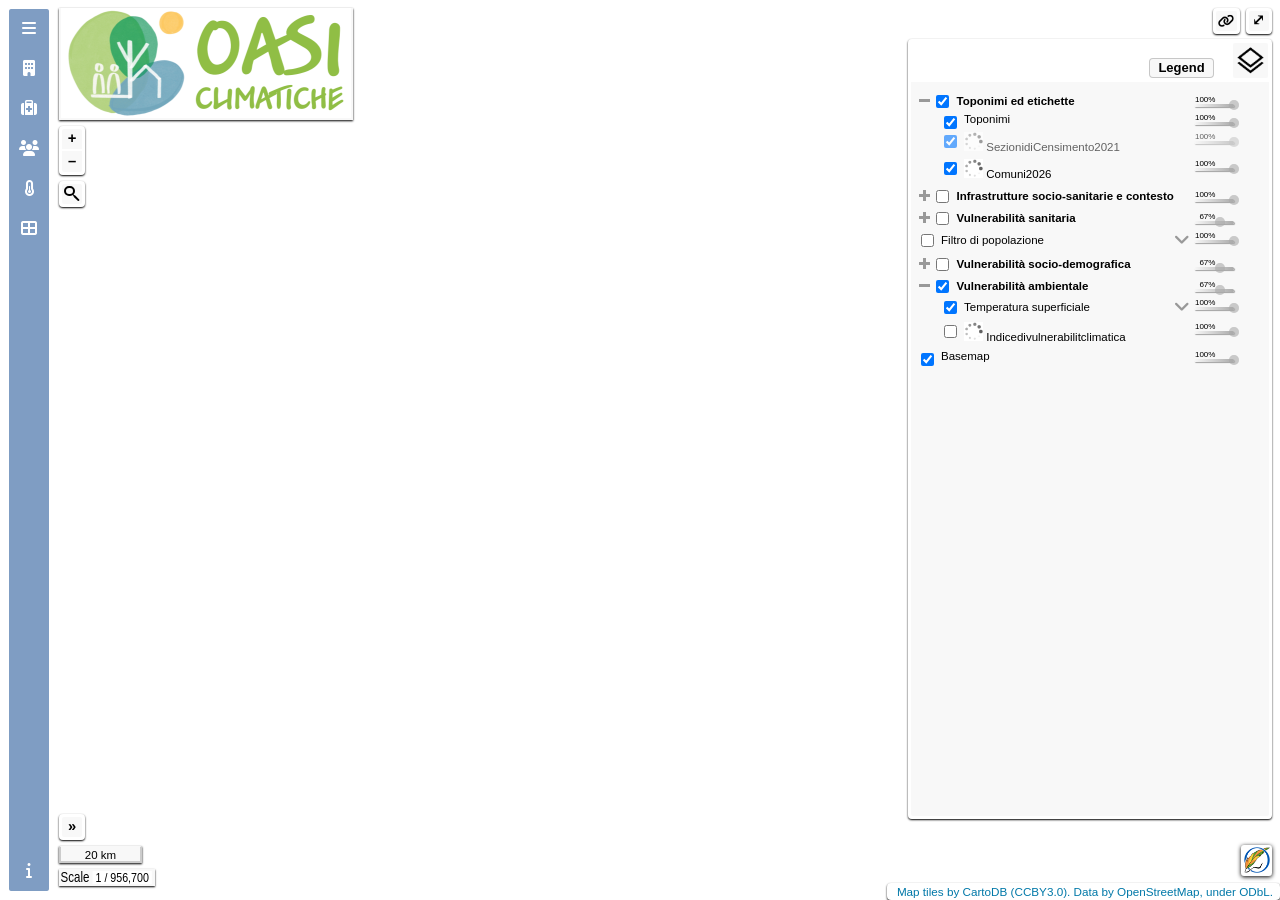
==== commit 68031f1a: "Add icon link to index.html" ====
--- a/index.html
+++ b/index.html
@@ -71,6 +71,8 @@
         }
         </style>
         <title></title>
+
+	<link rel="icon" type="image/png" href="./resources/icon.png">
     </head>
     <body>
 <!-- map -->
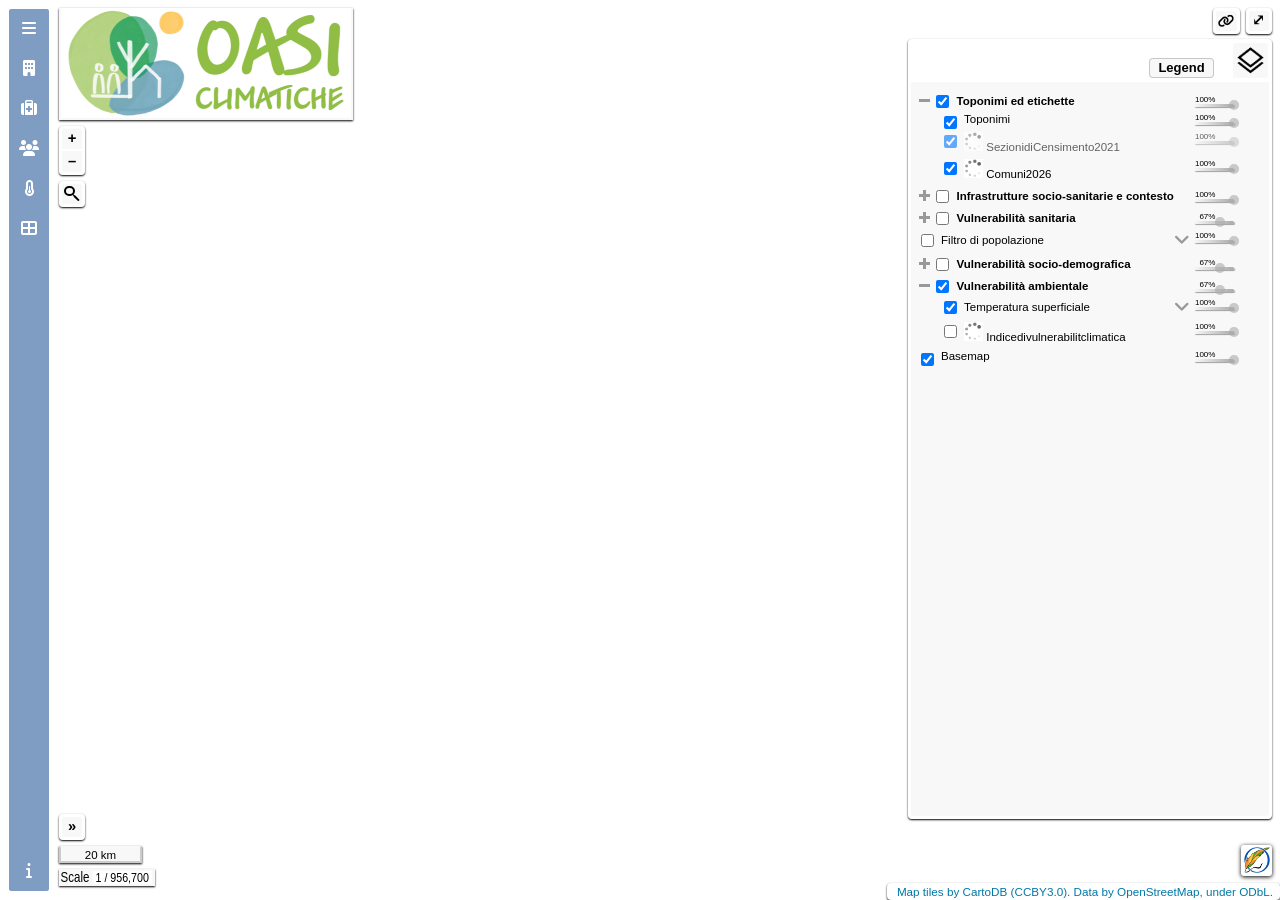
==== commit bf33b1fe: "Fix formatting of link tag" ====
--- a/index.html
+++ b/index.html
@@ -71,8 +71,7 @@
         }
         </style>
         <title></title>
-
-	<link rel="icon" type="image/png" href="./resources/icon.png">
+	  <link rel="icon" type="image/png" href="./resources/icon.png">
     </head>
     <body>
 <!-- map -->
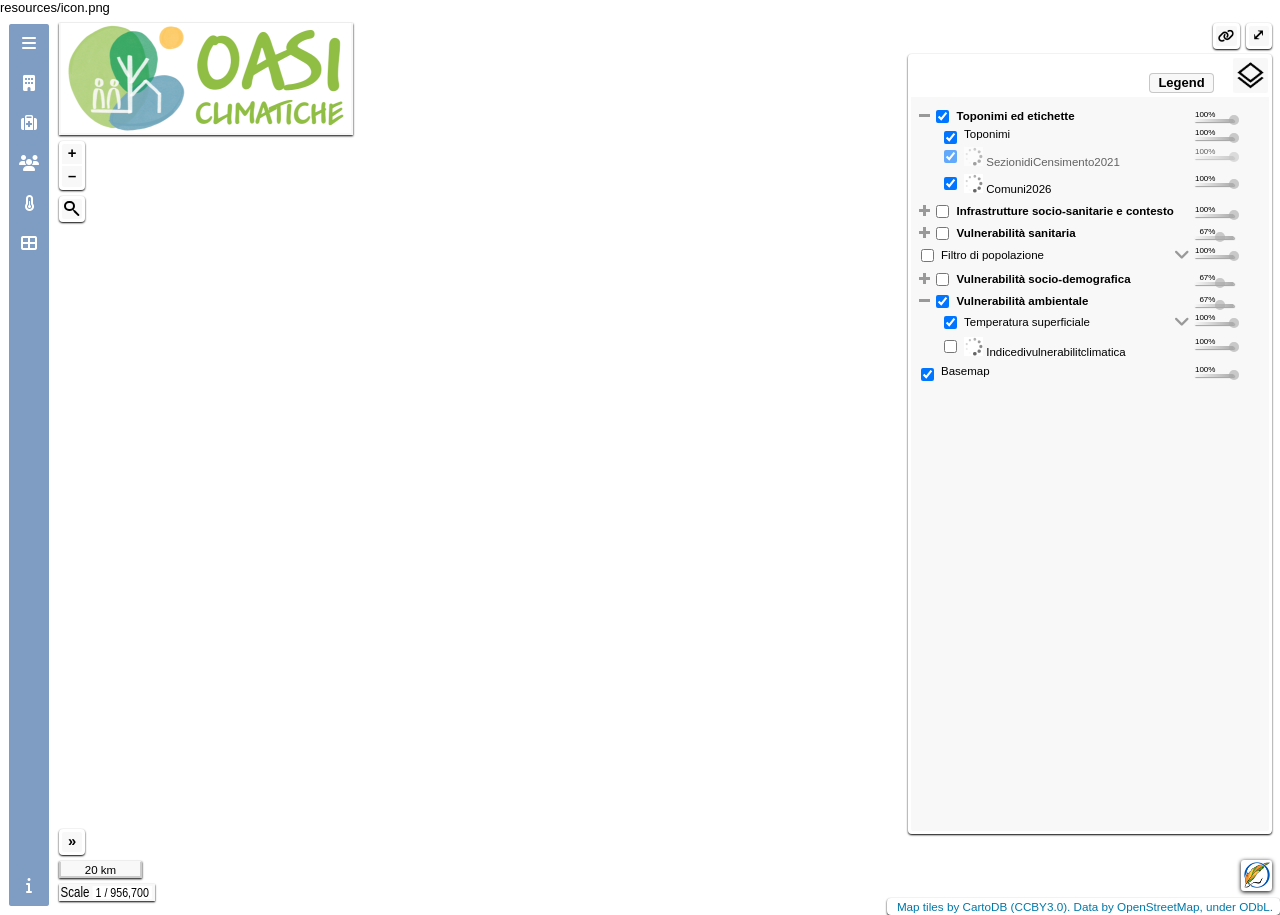
==== commit 787d83f9: "Update favicon link to use absolute path" ====
--- a/index.html
+++ b/index.html
@@ -71,7 +71,8 @@
         }
         </style>
         <title></title>
-	  <link rel="icon" type="image/png" href="./resources/icon.png">
+		resources/icon.png
+	  <link rel="icon" type="image/png" href="/resources/icon.png">
     </head>
     <body>
 <!-- map -->
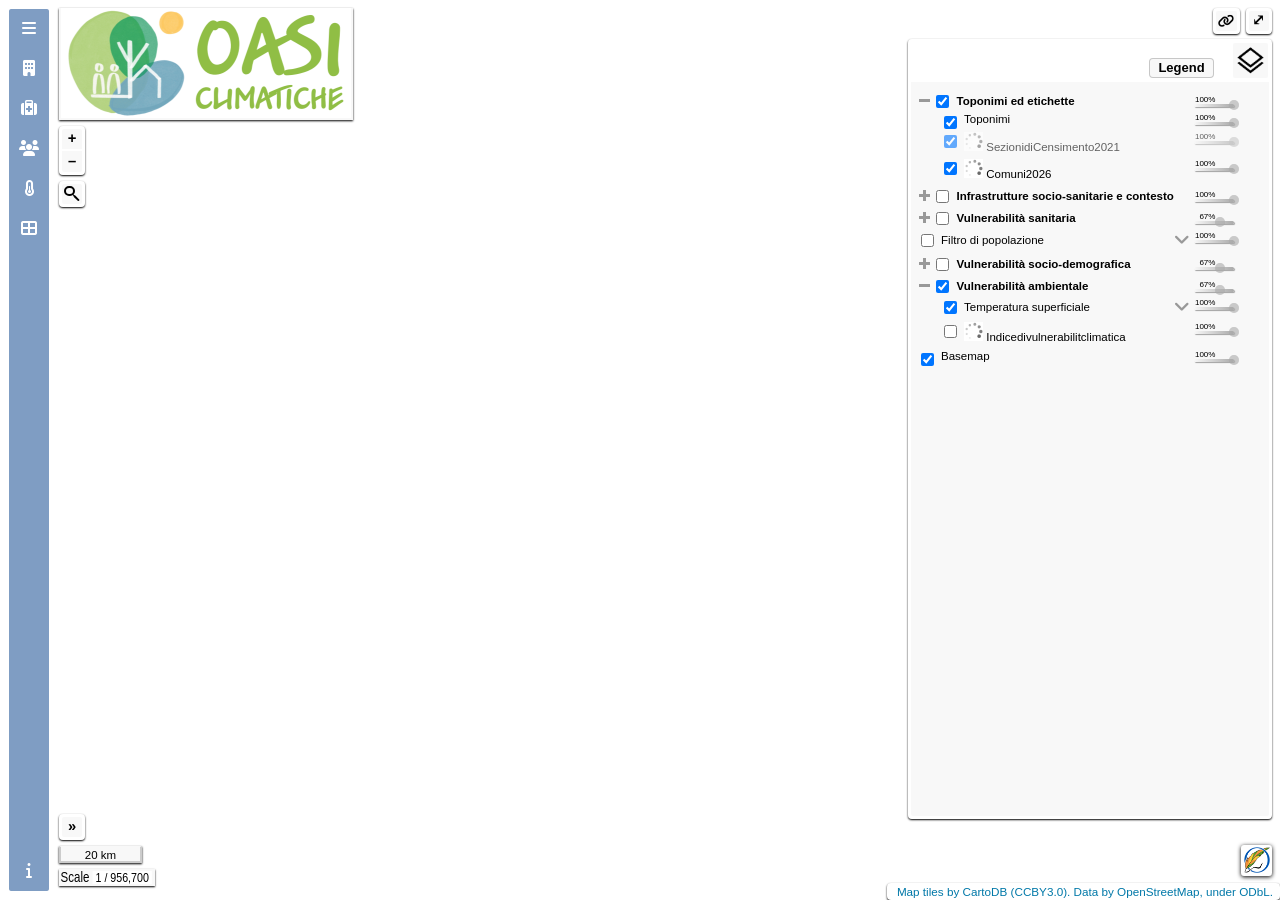
==== commit da48a7ac: "Fix formatting in head" ====
--- a/index.html
+++ b/index.html
@@ -71,7 +71,6 @@
         }
         </style>
         <title></title>
-		resources/icon.png
 	  <link rel="icon" type="image/png" href="/resources/icon.png">
     </head>
     <body>
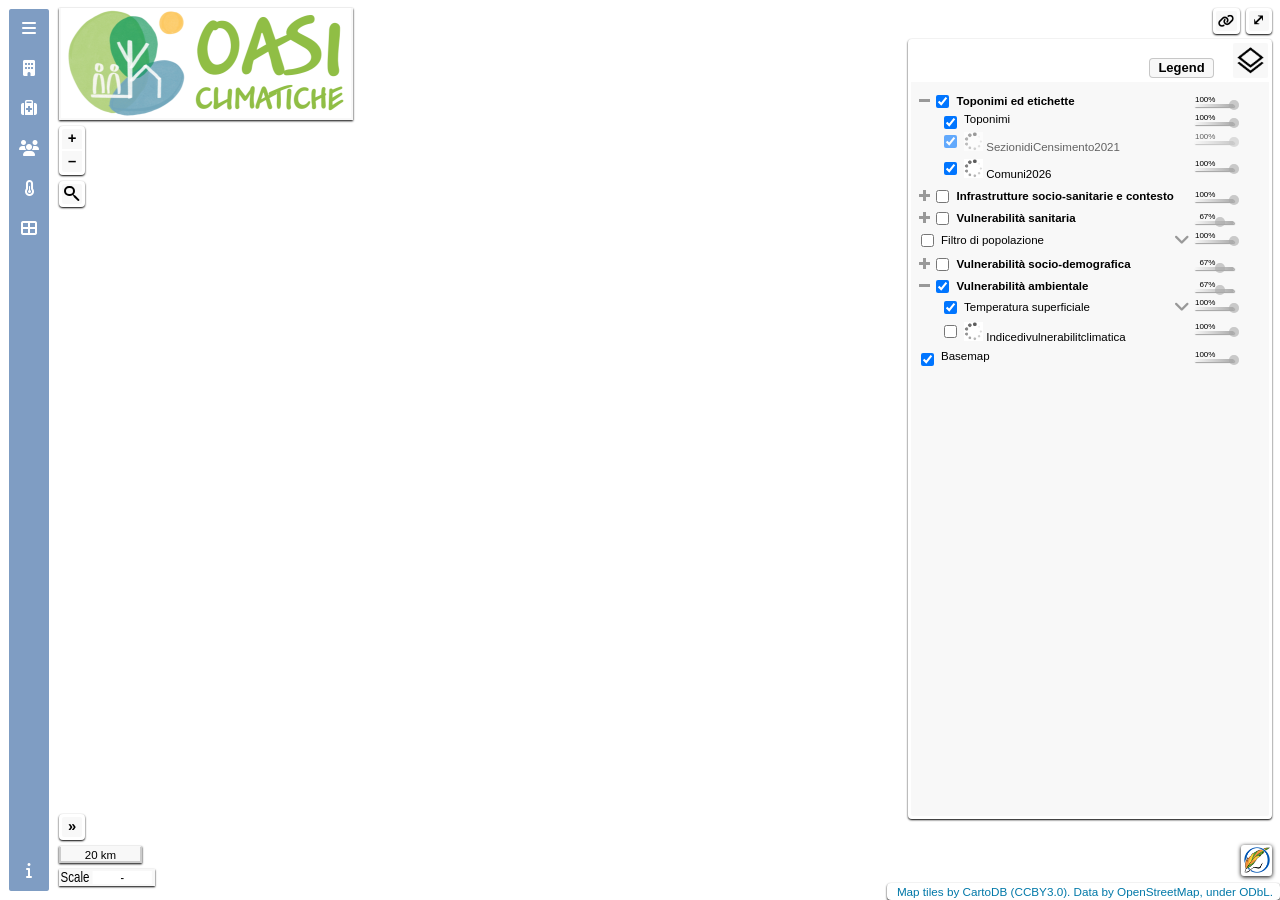
==== commit 0dc967f1: "Update link path to relative" ====
--- a/index.html
+++ b/index.html
@@ -71,7 +71,7 @@
         }
         </style>
         <title></title>
-	  <link rel="icon" type="image/png" href="/resources/icon.png">
+	  <link rel="icon" type="image/png" href="./resources/icon.png">
     </head>
     <body>
 <!-- map -->
